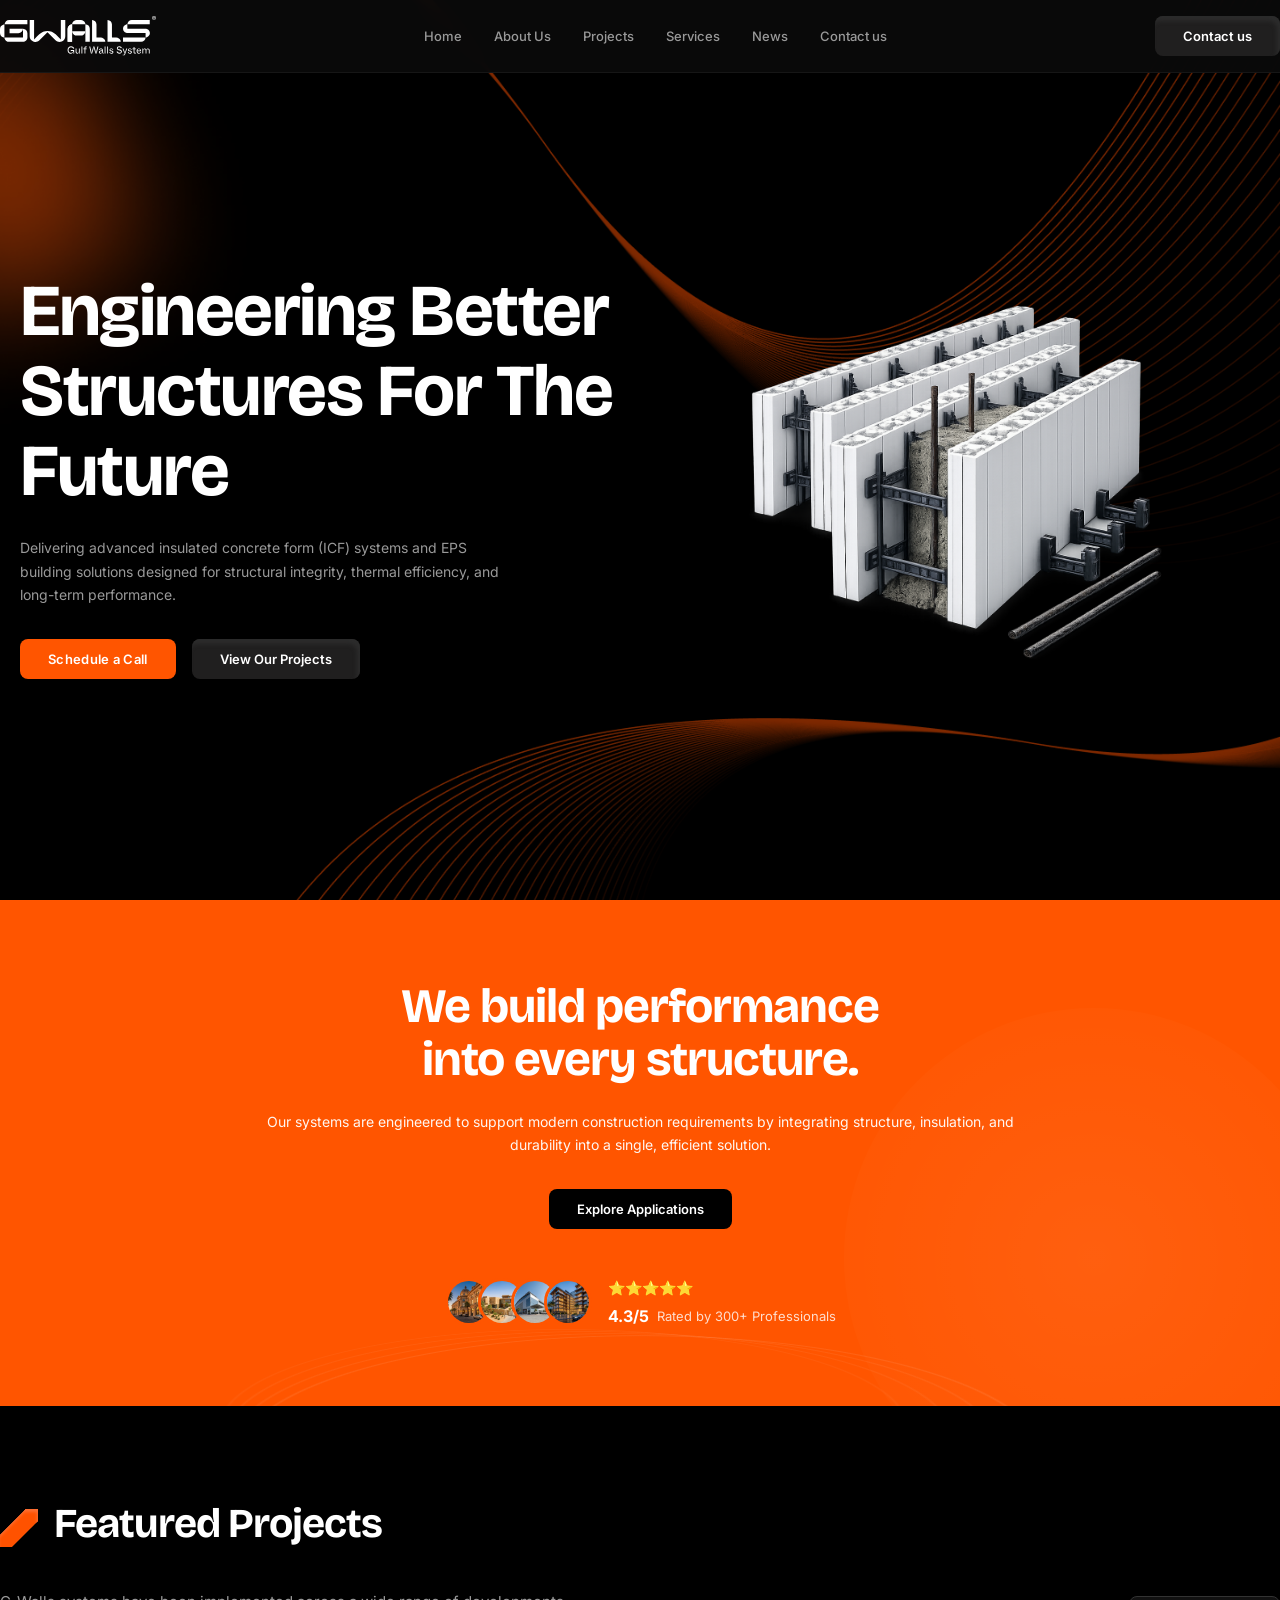
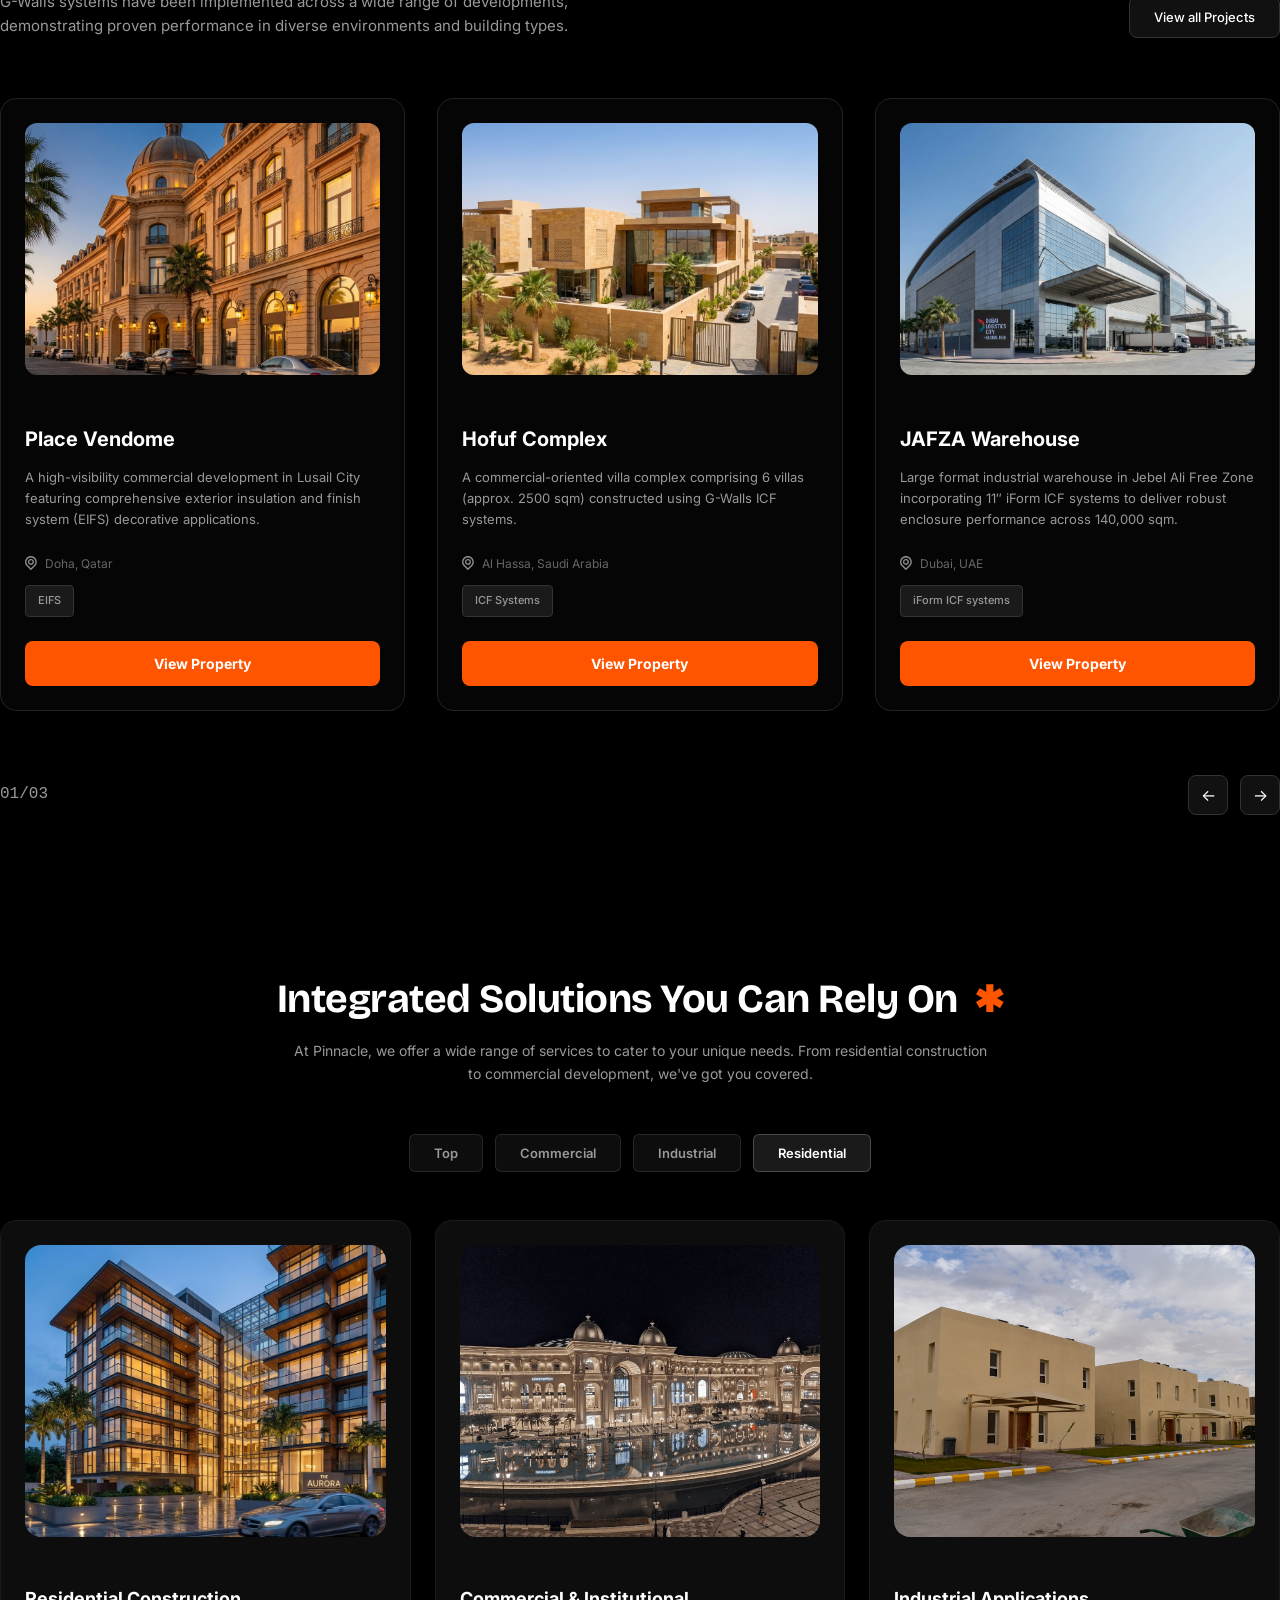
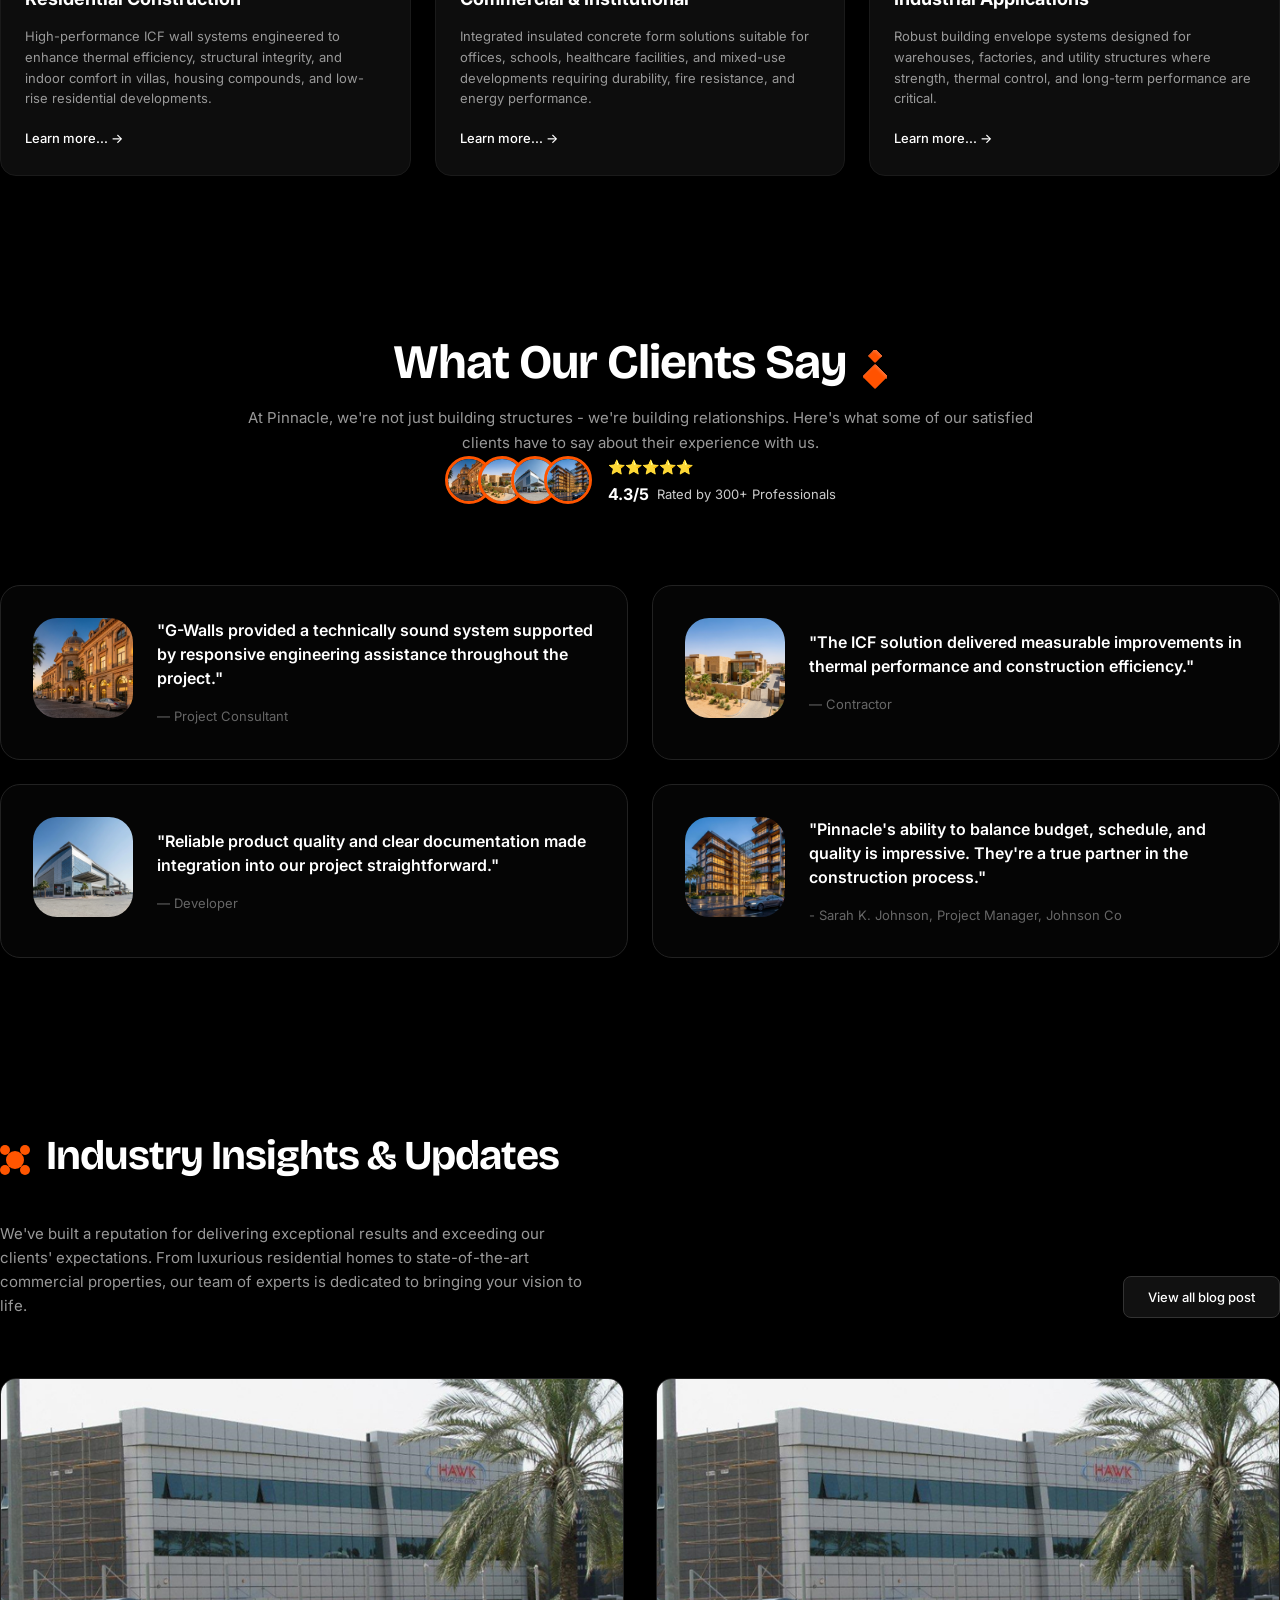
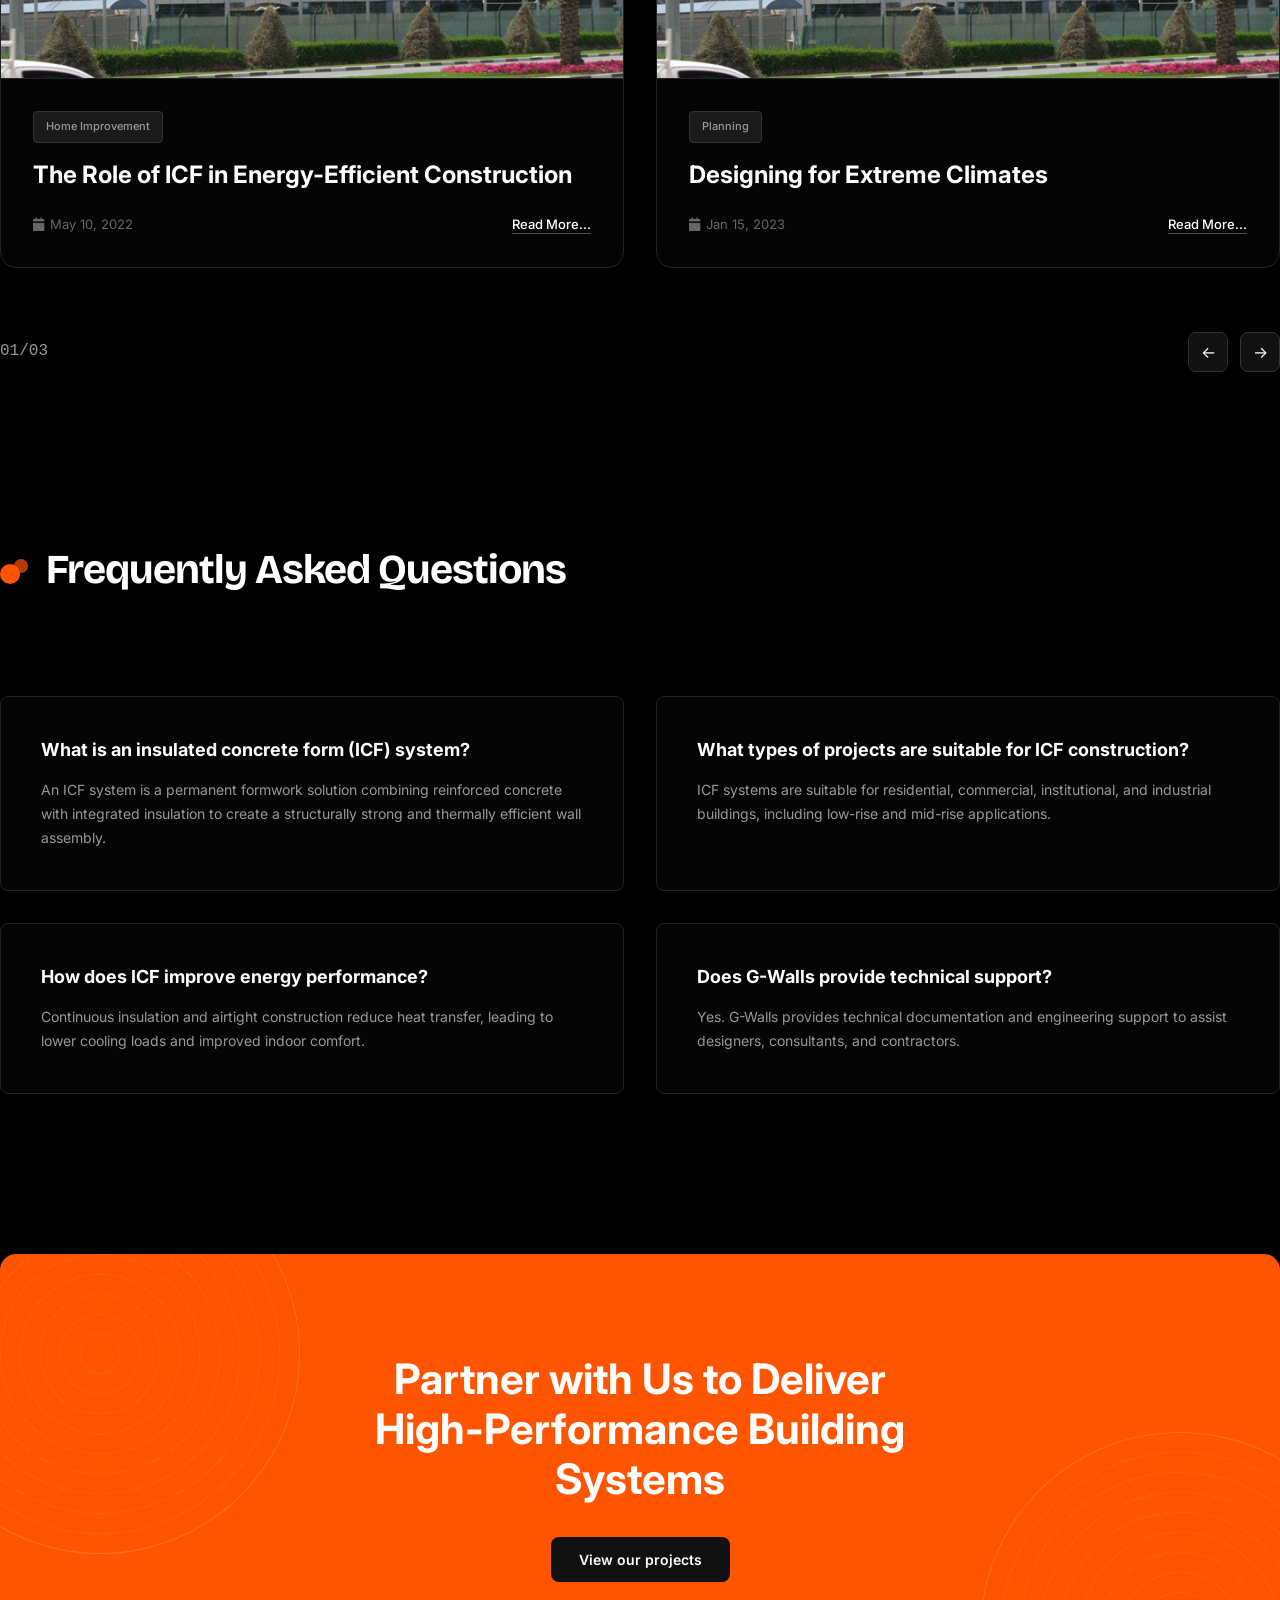
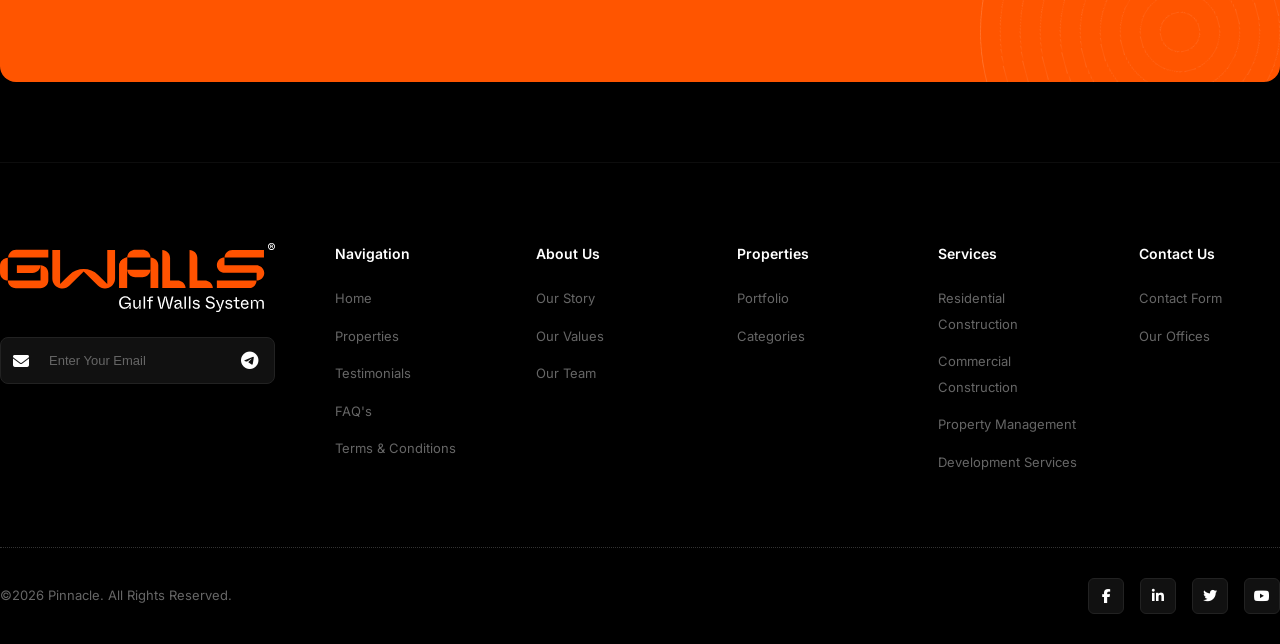
==== index.html @ d7562e42 "about page update" ====
<!doctype html>
<html lang="en">
  <head>
    <meta charset="UTF-8" />
    <meta name="viewport" content="width=device-width, initial-scale=1.0" />
    <link rel="icon" type="image/svg+xml" href="./images/svgs/logo.svg" />
    <title>G-Walls - Engineering Better Structures for the Future</title>
    <meta
      name="description"
      content="Delivering advanced insulated concrete form (ICF) systems and EPS building solutions designed for structural integrity, thermal efficiency, and long-term performance."
    />
    <link rel="stylesheet" href="style.css" />
    <link rel="preconnect" href="https://fonts.googleapis.com" />
    <link rel="preconnect" href="https://fonts.gstatic.com" crossorigin />
    <link
      rel="stylesheet"
      href="https://cdnjs.cloudflare.com/ajax/libs/font-awesome/6.5.1/css/all.min.css"
    />

    <link
      href="https://fonts.googleapis.com/css2?family=Inter:wght@300;400;500;600;700;800;900&display=swap"
      rel="stylesheet"
    />
  </head>
  <body>
    <!-- Navigation -->
    <nav class="navbar">
      <div class="container">
        <div class="nav-content">
          <div class="logo">
            <img src="./images/svgs/logo.svg" alt="G-Walls" />
          </div>
          <ul class="nav-links">
            <li><a href="index.html" class="active">Home</a></li>
            <li><a href="about.html">About Us</a></li>
            <li><a href="#projects">Projects</a></li>
            <li><a href="#services">Services</a></li>
            <li><a href="#news">News</a></li>
            <li><a href="#contact">Contact us</a></li>
          </ul>
          <button class="btn-secondary">Contact us</button>
          <button class="mobile-menu-toggle">
            <span></span>
            <span></span>
            <span></span>
          </button>
        </div>
      </div>
    </nav>

    <!-- Hero Section -->
    <section class="hero" id="home">
      <div class="container">
        <div class="hero-content">
          <div class="hero-text">
            <h1 class="hero-title">
              Engineering Better Structures for the Future
            </h1>
            <p class="hero-description">
              Delivering advanced insulated concrete form (ICF) systems and EPS
              building solutions designed for structural integrity, thermal
              efficiency, and long-term performance.
            </p>
            <div class="hero-buttons">
              <button class="btn-primary">Schedule a Call</button>
              <button class="btn-secondary">View Our Projects</button>
            </div>
          </div>
          <div class="hero-image">
            <img src="./images/hero image.png" alt="ICF System" />
          </div>
        </div>
      </div>
    </section>

    <!-- Performance Section -->
    <section class="performance-section" id="about">
      <div class="container">
        <div class="performance-content">
          <h2 class="section-title-large">
            We build performance<br />
            into every structure.
          </h2>
          <p class="section-description">
            Our systems are engineered to support modern construction
            requirements by integrating structure, insulation, and durability
            into a single, efficient solution.
          </p>
          <button class="btn-dark">Explore Applications</button>
          <div class="rating-container">
            <div class="avatar-group">
              <img src="./images/avatar1.jpg" alt="User" />
              <img src="./images/avatar2.jpg" alt="User" />
              <img src="./images/avatar3.jpg" alt="User" />
              <img src="./images/avatar4.jpg" alt="User" />
            </div>
            <div class="rating-info">
              <div class="stars">
                <span>⭐⭐⭐⭐⭐</span>
              </div>
              <div class="rating-text-group">
                <span class="rating-score">4.3/5</span>
                <span class="rating-desc">Rated by 300+ Professionals</span>
              </div>
            </div>
          </div>
        </div>
      </div>
    </section>

    <!-- Featured Projects -->
    <section class="featured-projects" id="projects">
      <div class="container">
        <div class="projects-header">
          <div class="header-left">
            <div class="title-wrapper">
              <img src="./images/svgs/feature.svg" alt="feature" />
              <h2 class="section-title-large">Featured Projects</h2>
            </div>
            <p class="section-subtitle-text">
              G-Walls systems have been implemented across a wide range of
              developments, demonstrating proven performance in diverse
              environments and building types.
            </p>
          </div>
          <button class="btn-dark-outline">View all Projects</button>
        </div>

        <div class="projects-grid">
          <div class="project-card">
            <div class="project-image">
              <img src="./images/project1.jpg" alt="Place Vendome" />
            </div>
            <div class="project-info">
              <h3>Place Vendome</h3>
              <p>
                A high-visibility commercial development in Lusail City
                featuring comprehensive exterior insulation and finish system
                (EIFS) decorative applications.
              </p>
              <div class="project-meta">
                <div class="meta-row">
                  <img src="./images/svgs/pin.svg" alt="pin" />
                  <span class="location">Doha, Qatar</span>
                </div>
                <span class="tag-dark">EIFS</span>
              </div>
              <button class="btn-card-action">View Property</button>
            </div>
          </div>

          <div class="project-card">
            <div class="project-image">
              <img src="./images/project2.jpg" alt="Hofuf Complex" />
            </div>
            <div class="project-info">
              <h3>Hofuf Complex</h3>
              <p>
                A commercial-oriented villa complex comprising 6 villas (approx.
                2500 sqm) constructed using G-Walls ICF systems.
              </p>
              <div class="project-meta">
                <div class="meta-row">
                  <img src="./images/svgs/pin.svg" alt="pin" />
                  <span class="location">Al Hassa, Saudi Arabia</span>
                </div>
                <span class="tag-dark">ICF Systems</span>
              </div>
              <button class="btn-card-action">View Property</button>
            </div>
          </div>

          <div class="project-card">
            <div class="project-image">
              <img src="./images/project3.jpg" alt="JAFZA Warehouse" />
            </div>
            <div class="project-info">
              <h3>JAFZA Warehouse</h3>
              <p>
                Large format industrial warehouse in Jebel Ali Free Zone
                incorporating 11″ iForm ICF systems to deliver robust enclosure
                performance across 140,000 sqm.
              </p>
              <div class="project-meta">
                <div class="meta-row">
                  <img src="./images/svgs/pin.svg" alt="pin" />
                  <span class="location">Dubai, UAE</span>
                </div>
                <span class="tag-dark">iForm ICF systems</span>
              </div>
              <button class="btn-card-action">View Property</button>
            </div>
          </div>
        </div>

        <div class="projects-pagination">
          <span class="page-counter">01/03</span>
          <div class="pagination-arrows">
            <button class="arrow-btn" aria-label="Previous">←</button>
            <button class="arrow-btn" aria-label="Next">→</button>
          </div>
        </div>
      </div>
    </section>

    <!-- Services Section -->
    <section class="services-section" id="services">
      <div class="container">
        <div class="section-header-center">
          <h2 class="section-title-main">
            Integrated Solutions You Can Rely On
            <span class="orange-icon">✱</span>
          </h2>
          <p class="section-subtitle">
            At Pinnacle, we offer a wide range of services to cater to your
            unique needs. From residential construction to commercial
            development, we've got you covered.
          </p>
        </div>

        <div class="services-tabs">
          <button class="tab-btn" data-tab="top">Top</button>
          <button class="tab-btn" data-tab="commercial">Commercial</button>
          <button class="tab-btn" data-tab="industrial">Industrial</button>
          <button class="tab-btn active" data-tab="residential">
            Residential
          </button>
        </div>

        <div class="services-content">
          <div class="service-grid">
            <div class="service-card active" data-service="residential">
              <div class="service-image">
                <img
                  src="./images/residential.jpg"
                  alt="Residential Construction"
                />
              </div>
              <div class="service-info">
                <h3>Residential Construction</h3>
                <p>
                  High-performance ICF wall systems engineered to enhance
                  thermal efficiency, structural integrity, and indoor comfort
                  in villas, housing compounds, and low-rise residential
                  developments.
                </p>
                <a href="#" class="learn-more">Learn more... →</a>
              </div>
            </div>

            <div class="service-card" data-service="commercial">
              <div class="service-image">
                <img
                  src="./images/commercial.jpg"
                  alt="Commercial & Institutional"
                />
              </div>
              <div class="service-info">
                <h3>Commercial & Institutional</h3>
                <p>
                  Integrated insulated concrete form solutions suitable for
                  offices, schools, healthcare facilities, and mixed-use
                  developments requiring durability, fire resistance, and energy
                  performance.
                </p>
                <a href="#" class="learn-more">Learn more... →</a>
              </div>
            </div>

            <div class="service-card" data-service="industrial">
              <div class="service-image">
                <img
                  src="./images/industrial.jpg"
                  alt="Industrial Applications"
                />
              </div>
              <div class="service-info">
                <h3>Industrial Applications</h3>
                <p>
                  Robust building envelope systems designed for warehouses,
                  factories, and utility structures where strength, thermal
                  control, and long-term performance are critical.
                </p>
                <a href="#" class="learn-more">Learn more... →</a>
              </div>
            </div>
          </div>
        </div>
      </div>
    </section>

    <!-- Testimonials Section -->
    <section class="testimonials-section">
      <div class="container">
        <div class="testimonials-header-center">
          <div class="title-with-icon">
            <h2 class="auth-title">What Our Clients Say</h2>
            <span class="orange-diamond">
              <img src="./images/svgs/our-client.svg" alt="" />
            </span>
          </div>
          <p class="section-subtitle-center">
            At Pinnacle, we're not just building structures - we're building
            relationships. Here's what some of our satisfied clients have to say
            about their experience with us.
          </p>

          <div class="rating-container-center">
            <div class="avatar-group">
              <img src="./images/avatar1.jpg" alt="User" />
              <img src="./images/avatar2.jpg" alt="User" />
              <img src="./images/avatar3.jpg" alt="User" />
              <img src="./images/avatar4.jpg" alt="User" />
            </div>
            <div class="rating-info">
              <div class="stars">
                <span>⭐⭐⭐⭐⭐</span>
              </div>
              <div class="rating-text-group">
                <span class="rating-score">4.3/5</span>
                <span class="rating-desc">Rated by 300+ Professionals</span>
              </div>
            </div>
          </div>
        </div>

        <div class="testimonials-grid">
          <div class="testimonial-card">
            <div class="testimonial-image-col">
              <img src="./images/avatar1.jpg" alt="John Smith" />
            </div>
            <div class="testimonial-content-col">
              <p class="testimonial-quote">
                "G-Walls provided a technically sound system supported by
                responsive engineering assistance throughout the project."
              </p>
              <div class="testimonial-author-meta">— Project Consultant</div>
            </div>
          </div>

          <div class="testimonial-card">
            <div class="testimonial-image-col">
              <img src="./images/avatar2.jpg" alt="Michael Chen" />
            </div>
            <div class="testimonial-content-col">
              <p class="testimonial-quote">
                "The ICF solution delivered measurable improvements in thermal
                performance and construction efficiency."
              </p>
              <div class="testimonial-author-meta">— Contractor</div>
            </div>
          </div>

          <div class="testimonial-card">
            <div class="testimonial-image-col">
              <img src="./images/avatar3.jpg" alt="Ahmed Al-Rashid" />
            </div>
            <div class="testimonial-content-col">
              <p class="testimonial-quote">
                "Reliable product quality and clear documentation made
                integration into our project straightforward."
              </p>
              <div class="testimonial-author-meta">— Developer</div>
            </div>
          </div>

          <div class="testimonial-card">
            <div class="testimonial-image-col">
              <img src="./images/avatar4.jpg" alt="Sarah K. Johnson" />
            </div>
            <div class="testimonial-content-col">
              <p class="testimonial-quote">
                "Pinnacle's ability to balance budget, schedule, and quality is
                impressive. They're a true partner in the construction process."
              </p>
              <div class="testimonial-author-meta">
                - Sarah K. Johnson, Project Manager, Johnson Co
              </div>
            </div>
          </div>
        </div>
      </div>
    </section>

    <!-- Blog Section -->
    <section class="blog-section" id="news">
      <div class="container">
        <div class="projects-header">
          <div class="header-left">
            <div class="title-wrapper">
              <span class="orange-flower"></span>
              <h2 class="section-title-large">Industry Insights & Updates</h2>
            </div>
            <p class="section-subtitle-text">
              We've built a reputation for delivering exceptional results and
              exceeding our clients' expectations. From luxurious residential
              homes to state-of-the-art commercial properties, our team of
              experts is dedicated to bringing your vision to life.
            </p>
          </div>
          <button class="btn-dark-outline">View all blog post</button>
        </div>

        <div class="blog-grid">
          <div class="blog-card">
            <div class="blog-image">
              <img src="./images/blog1.jpg" alt="Blog Post" />
            </div>
            <div class="blog-content">
              <span class="tag-dark">Home Improvement</span>
              <h3 class="blog-title">
                The Role of ICF in Energy-Efficient Construction
              </h3>

              <div class="blog-footer">
                <span class="blog-date"
                  ><i class="fa-solid fa-calendar"></i> May 10, 2022</span
                >
                <a href="#" class="blog-link-underlined">Read More...</a>
              </div>
            </div>
          </div>

          <div class="blog-card">
            <div class="blog-image">
              <img src="./images/blog2.jpg" alt="Blog Post" />
            </div>
            <div class="blog-content">
              <span class="tag-dark">Planning</span>
              <h3 class="blog-title">Designing for Extreme Climates</h3>

              <div class="blog-footer">
                <span class="blog-date"
                  ><i class="fa-solid fa-calendar"></i> Jan 15, 2023</span
                >
                <a href="#" class="blog-link-underlined">Read More...</a>
              </div>
            </div>
          </div>
        </div>

        <div class="projects-pagination">
          <span class="page-counter">01/03</span>
          <div class="pagination-arrows">
            <button class="arrow-btn" aria-label="Previous">←</button>
            <button class="arrow-btn" aria-label="Next">→</button>
          </div>
        </div>
      </div>
    </section>

    <!-- FAQ Section -->
    <section class="faq-section">
      <div class="container">
        <div class="container">
          <div class="projects-header">
            <div class="header-left">
              <div class="title-wrapper">
                <span class="orange-abstract"></span>
                <h2 class="section-title-large">Frequently Asked Questions</h2>
              </div>
            </div>
          </div>

          <div class="faq-grid">
            <div class="faq-card">
              <h3 class="faq-card-title">
                What is an insulated concrete form (ICF) system?
              </h3>
              <p class="faq-card-text">
                An ICF system is a permanent formwork solution combining
                reinforced concrete with integrated insulation to create a
                structurally strong and thermally efficient wall assembly.
              </p>
            </div>

            <div class="faq-card">
              <h3 class="faq-card-title">
                What types of projects are suitable for ICF construction?
              </h3>
              <p class="faq-card-text">
                ICF systems are suitable for residential, commercial,
                institutional, and industrial buildings, including low-rise and
                mid-rise applications.
              </p>
            </div>

            <div class="faq-card">
              <h3 class="faq-card-title">
                How does ICF improve energy performance?
              </h3>
              <p class="faq-card-text">
                Continuous insulation and airtight construction reduce heat
                transfer, leading to lower cooling loads and improved indoor
                comfort.
              </p>
            </div>

            <div class="faq-card">
              <h3 class="faq-card-title">
                Does G-Walls provide technical support?
              </h3>
              <p class="faq-card-text">
                Yes. G-Walls provides technical documentation and engineering
                support to assist designers, consultants, and contractors.
              </p>
            </div>
          </div>
        </div>
      </div>
    </section>

    <!-- CTA Section -->
    <section class="cta-section">
      <div class="container">
        <div class="cta-banner">
          <div class="cta-pattern-left"></div>
          <div class="cta-pattern-right"></div>

          <div class="cta-content">
            <h2 class="cta-title">
              Partner with Us to Deliver<br />High-Performance Building Systems
            </h2>
            <button class="btn-dark-solid">View our projects</button>
          </div>
        </div>
      </div>
    </section>

    <!-- Footer -->
    <footer class="footer" id="contact">
      <div class="container">
        <div class="footer-content">
          <div class="footer-brand">
            <div class="footer-logo">
              <img src="./images/svgs/orange-logo.svg" alt="G-Walls" />
            </div>
            <div class="footer-newsletter">
              <i class="fa-solid fa-envelope" style="padding: 4px 8px"></i>
              <input type="email" placeholder="Enter Your Email" />
              <button class="newsletter-btn" aria-label="Telegram">
                <i class="fa-brands fa-telegram"></i>
              </button>
            </div>
          </div>

          <div class="footer-column">
            <h4>Navigation</h4>
            <ul>
              <li><a href="#home">Home</a></li>
              <li><a href="#projects">Properties</a></li>
              <li><a href="#testimonials">Testimonials</a></li>
              <li><a href="#faq">FAQ's</a></li>
              <li><a href="#">Terms & Conditions</a></li>
            </ul>
          </div>

          <div class="footer-column">
            <h4>About Us</h4>
            <ul>
              <li><a href="#about">Our Story</a></li>
              <li><a href="#about">Our Values</a></li>
              <li><a href="#about">Our Team</a></li>
            </ul>
          </div>

          <div class="footer-column">
            <h4>Properties</h4>
            <ul>
              <li><a href="#projects">Portfolio</a></li>
              <li><a href="#projects">Categories</a></li>
            </ul>
          </div>

          <div class="footer-column">
            <h4>Services</h4>
            <ul>
              <li><a href="#services">Residential Construction</a></li>
              <li><a href="#services">Commercial Construction</a></li>
              <li><a href="#services">Property Management</a></li>
              <li><a href="#services">Development Services</a></li>
            </ul>
          </div>

          <div class="footer-column">
            <h4>Contact Us</h4>
            <ul>
              <li><a href="#contact">Contact Form</a></li>
              <li><a href="#contact">Our Offices</a></li>
            </ul>
          </div>
        </div>

        <div class="footer-bottom">
          <p>©2026 Pinnacle. All Rights Reserved.</p>
          <div class="footer-social">
            <a href="#" aria-label="Facebook"
              ><i class="fa-brands fa-facebook-f"></i
            ></a>
            <a href="#" aria-label="LinkedIn"
              ><i class="fa-brands fa-linkedin-in"></i
            ></a>
            <a href="#" aria-label="Twitter"
              ><i class="fa-brands fa-twitter"></i
            ></a>
            <a href="#" aria-label="YouTube"
              ><i class="fa-brands fa-youtube"></i
            ></a>
          </div>
        </div>
      </div>
    </footer>

    <script src="script.js"></script>
  </body>
</html>
---- style.css ----
@import url("https://fonts.googleapis.com/css2?family=Bricolage+Grotesque:opsz,wght@12..96,200..800&display=swap");

/* ===========================
   CSS Reset & Base Styles
   =========================== */
* {
  margin: 0;
  padding: 0;
  box-sizing: border-box;
}

:root {
  /* Colors - Exact Figma Colors */
  --primary-orange: #ff5500;
  --dark-bg: #000000;
  --dark-card: #0d0d0d;
  --card-border: #1a1a1a;
  --text-white: #ffffff;
  --text-gray: #999999;
  --text-dim: #666666;

  /* Typography */
  --font-family:
    "Inter", -apple-system, BlinkMacSystemFont, "Segoe UI", sans-serif;

  /* Spacing */
  --container-max: 1400px;
  --section-padding: 80px 0;

  /* Border Radius */
  --radius-sm: 8px;
  --radius-md: 12px;
  --radius-lg: 16px;

  /* Transitions */
  --transition: all 0.3s ease;
}

body {
  font-family: var(--font-family);
  background-color: var(--dark-bg);
  color: var(--text-white);
  line-height: 1.6;
  overflow-x: hidden;
  -webkit-font-smoothing: antialiased;
}

.container {
  max-width: var(--container-max);
  margin: 0 auto;
  padding: 0;
}

img {
  max-width: 100%;
  height: auto;
  display: block;
}

a {
  text-decoration: none;
  color: inherit;
  transition: var(--transition);
}

button {
  border: none;
  cursor: pointer;
  font-family: inherit;
  transition: var(--transition);
}

/* ===========================
   Navigation
   =========================== */
.navbar {
  position: fixed;
  top: 0;
  left: 0;
  right: 0;
  z-index: 1000;
  background: rgba(0, 0, 0, 0.98);
  backdrop-filter: blur(10px);
  border-bottom: 1px solid rgba(255, 255, 255, 0.05);
  padding: 16px 0;
}

.nav-content {
  display: flex;
  align-items: center;
  justify-content: space-between;
}

.logo {
  display: flex;
  align-items: center;
  gap: 8px;
  font-size: 16px;
  font-weight: 700;
  letter-spacing: 1px;
}

.logo img {
  height: 40px;
  width: auto;
}

.logo-text {
  font-size: 14px;
  letter-spacing: 2px;
}

.nav-links {
  display: flex;
  list-style: none;
  gap: 32px;
  flex: 1;
  justify-content: center;
}

.nav-links a {
  font-size: 13px;
  font-weight: 500;
  color: var(--text-gray);
}

.nav-links a.active,
.nav-links a:hover {
  color: var(--text-white);
}

.mobile-menu-toggle {
  display: none;
  flex-direction: column;
  gap: 5px;
  background: transparent;
  border: none;
  cursor: pointer;
  padding: 8px;
  z-index: 1001;
}

.mobile-menu-toggle span {
  width: 26px;
  height: 2.5px;
  background: var(--text-white);
  transition: all 0.3s ease;
  border-radius: 2px;
}

.mobile-menu-toggle.active span:nth-child(1) {
  transform: rotate(45deg) translate(7px, 7px);
}

.mobile-menu-toggle.active span:nth-child(2) {
  opacity: 0;
}

.mobile-menu-toggle.active span:nth-child(3) {
  transform: rotate(-45deg) translate(7px, -7px);
}

/* ===========================
   Buttons - Exact Figma Style
   =========================== */
.btn-primary {
  background: var(--primary-orange);
  color: var(--text-white);
  padding: 12px 28px;
  border-radius: var(--radius-sm);
  font-weight: 600;
  font-size: 13px;
  letter-spacing: 0.3px;
}

.btn-primary:hover {
  background: #ff6a1a;
  transform: translateY(-1px);
}

.btn-secondary {
  background: #201f1f;
  color: var(--text-white);
  padding: 12px 28px;
  border-radius: var(--radius-sm);
  box-shadow: -3px 5px 4px 0px #2c2c2c inset;
  font-weight: 600;
  font-size: 13px;
}

.btn-secondary:hover {
  border-color: var(--text-white);
  background: rgba(255, 255, 255, 0.05);
}

.btn-dark {
  background: var(--dark-bg);
  color: var(--text-white);
  padding: 12px 28px;
  border-radius: var(--radius-sm);
  font-weight: 600;
  font-size: 13px;
}

.btn-dark:hover {
  background: #1a1a1a;
}

.btn-text {
  background: transparent;
  color: var(--text-white);
  font-weight: 500;
  font-size: 13px;
  padding: 0;
}

.btn-text:hover {
  color: var(--primary-orange);
}

/* ===========================
   Hero Section - Exact Match
   =========================== */
.hero {
  position: relative;
  min-height: 100vh;
  display: flex;
  align-items: center;
  padding: 80px 0;
  overflow: hidden;
  background: url("/images/hero-bg-png.png");
  background-size: cover;
  background-position: top;
}

.hero-text {
  max-width: 680px;
}

.hero-bg {
  position: absolute;
  top: 0;
  left: 0;
  right: 0;
  bottom: 0;
  background-image: url("images/hero-bg-png.png");
  /* background-size: 100%; */
  background-position: center;
  pointer-events: none;
}

.hero-content {
  display: grid;
  grid-template-columns: 1fr 1fr;
  align-items: center;
  position: relative;
  z-index: 1;
  padding-top: 50px;
  max-width: 1400px;
  margin: 0 auto;
  padding-left: 20px;
  padding-right: 20px;
}

.hero-title {
  font-size: 73px;
  font-weight: 700;
  line-height: 1.1;
  margin-bottom: 24px;
  letter-spacing: -1.5px;
  font-family: "Bricolage Grotesque", sans-serif;
  text-transform: capitalize;
}

.hero-description {
  font-size: 14px;
  color: var(--text-gray);
  line-height: 1.7;
  margin-bottom: 32px;
  max-width: 480px;
}

.hero-buttons {
  display: flex;
  gap: 16px;
}

.hero-image {
  max-width: 700px;
}

.hero-image img {
  width: 100%;
  /* filter: drop-shadow(0 20px 40px rgba(255, 85, 0, 0.2)); */
}

/* ===========================
   Performance Section - Orange
   =========================== */
.performance-section {
  background: var(--primary-orange);
  padding: 80px 0;
  position: relative;
  overflow: hidden;
}

.performance-section::before {
  content: "";
  position: absolute;
  inset: 0;
  background-image:
        /* Bottom curved lines */
    radial-gradient(
      ellipse 1000px 300px at 50% 110%,
      transparent 40%,
      rgba(255, 255, 255, 0.08) 40.3%,
      transparent 40.6%
    ),
    radial-gradient(
      ellipse 950px 280px at 48% 108%,
      transparent 40%,
      rgba(255, 255, 255, 0.06) 40.3%,
      transparent 40.6%
    ),
    radial-gradient(
      ellipse 900px 260px at 46% 106%,
      transparent 40%,
      rgba(255, 255, 255, 0.05) 40.3%,
      transparent 40.6%
    ),
    radial-gradient(
      ellipse 850px 240px at 44% 104%,
      transparent 40%,
      rgba(255, 255, 255, 0.04) 40.3%,
      transparent 40.6%
    );
  pointer-events: none;
}

.performance-section::after {
  content: "";
  position: absolute;
  bottom: -20%;
  right: -5%;
  width: 500px;
  height: 500px;
  background: radial-gradient(circle, rgba(255, 255, 255, 0.06), transparent);
  border-radius: 50%;
}

.performance-content {
  text-align: center;
  max-width: 800px;
  margin: 0 auto;
  position: relative;
  z-index: 1;
}

.section-title-large {
  font-size: 48px;
  font-weight: 700;
  line-height: 1.1;
  margin-bottom: 24px;
  letter-spacing: -1px;
  font-family: "Bricolage Grotesque", sans-serif;
}

.section-description {
  font-size: 14px;
  line-height: 1.7;
  margin-bottom: 32px;
  opacity: 0.95;
}

.rating-container {
  display: flex;
  align-items: center;
  justify-content: center;
  gap: 16px;
  margin-top: 48px;
}

.avatar-group {
  display: flex;
  align-items: center;
}

.avatar-group img {
  width: 48px;
  height: 48px;
  border-radius: 50%;
  object-fit: cover;
  margin-left: -15px;
  border: 3px solid var(--primary-orange);
}

.avatar-group img:first-child {
  margin-left: 0;
}

.rating-info {
  text-align: left;
  display: flex;
  flex-direction: column;
  justify-content: center;
  flex-shrink: 0;
  min-width: max-content;
}

.rating-info .stars {
  display: flex;
  margin-bottom: 2px;
  font-size: 14px;
}

.rating-text-group {
  display: flex;
  align-items: center;
  gap: 8px;
  margin-top: 4px;
}

.rating-score {
  font-size: 16px;
  font-weight: 700;
  color: #ffffff;
  line-height: 1;
}

.rating-desc {
  font-size: 13px;
  color: rgba(255, 255, 255, 0.8);
  font-weight: 400;
}

/* ===========================
   Section Headers
   =========================== */
.section-header {
  display: flex;
  justify-content: space-between;
  align-items: flex-start;
  margin-bottom: 48px;
  gap: 40px;
}

.section-header-center {
  text-align: center;
  margin-bottom: 48px;
}

.section-badge {
  display: inline-flex;
  align-items: center;
  gap: 8px;
  font-size: 14px;
  font-weight: 600;
  margin-bottom: 16px;
  color: var(--text-white);
}

.section-title {
  font-size: 15px;
  font-weight: 400;
  line-height: 1.7;
  color: var(--text-gray);
  max-width: 650px;
}

/* ===========================
   Featured Projects - Exact Style
   =========================== */
/* ===========================
   Featured Projects - Updated Design
   =========================== */
.featured-projects {
  padding: var(--section-padding);
  background: #000000;
}

/* Header Styles */
.projects-header {
  display: flex;
  justify-content: space-between;
  align-items: flex-end;
  margin-bottom: 60px;
}

.header-left {
  max-width: 600px;
}

.title-wrapper {
  display: flex;
  align-items: center;
  gap: 16px;
  margin-bottom: 20px;
}

.orange-slash {
  width: 15px;
  height: 35px;
  background: var(--primary-orange);
  transform: skew(-20deg);
  display: block;
  border-radius: 4px;
}

.title-wrapper h2 {
  font-size: 41px;
  font-weight: 700;
  line-height: 1.1;
  letter-spacing: -1px;
  padding-top: 15px;
}

.section-subtitle-text {
  font-size: 15px;
  color: var(--text-gray);
  line-height: 1.6;
  margin-left: 0;
}

.btn-dark-outline {
  background: transparent;
  border: 1px solid #333;
  color: var(--text-white);
  padding: 12px 24px;
  border-radius: var(--radius-sm);
  font-size: 13px;
  font-weight: 500;
  transition: var(--transition);
  background: #111;
}

.btn-dark-outline:hover {
  border-color: var(--text-gray);
  background: #1a1a1a;
}

/* Grid & Cards */
.projects-grid {
  display: grid;
  grid-template-columns: repeat(3, 1fr);
  gap: 32px;
  margin-bottom: 32px;
}

.project-card {
  background: #050505; /* Verify dark shade */
  border-radius: var(--radius-lg);
  overflow: hidden;
  border: 1px solid #222;
  transition: var(--transition);
  display: flex;
  flex-direction: column;
}

.project-card:hover {
  border-color: #333;
}

.project-image {
  height: 300px;
  width: 100%;
  padding: 24px;
}

.project-image img {
  width: 100%;
  height: 100%;
  object-fit: cover;
  border-radius: 12px;
}

.project-info {
  padding: 24px;
  flex: 1;
  display: flex;
  flex-direction: column;
}

.project-info h3 {
  font-size: 20px;
  font-weight: 700;
  margin-bottom: 12px;
}

.project-info p {
  font-size: 13px;
  color: var(--text-gray);
  line-height: 1.6;
  margin-bottom: 24px;
  flex-grow: 1;
}

.project-meta {
  margin-bottom: 24px;
}

.meta-row {
  display: flex;
  align-items: center;
  gap: 8px;
  margin-bottom: 12px;
}

.location-icon {
  font-size: 14px;
  color: var(--text-dim);
}

.location {
  font-size: 12px;
  color: var(--text-dim);
}

.tag-dark {
  background: #1a1a1a;
  color: var(--text-gray);
  padding: 6px 12px;
  border-radius: 4px;
  font-size: 11px;
  font-weight: 500;
  display: inline-block;
  border: 1px solid #333;
}

.btn-card-action {
  width: 100%;
  background: var(--primary-orange);
  color: white;
  font-weight: 700;
  padding: 14px;
  border-radius: var(--radius-sm);
  font-size: 14px;
  text-align: center;
  margin-top: auto;
}

.btn-card-action:hover {
  background: #ff6a1a;
}

/* Pagination */
.projects-pagination {
  display: flex;
  justify-content: space-between;
  align-items: center;
  padding-top: 32px;
  margin-top: 32px;
}

.page-counter {
  color: var(--text-gray);
  font-family: monospace;
  font-size: 16px;
  font-weight: 500;
}

.pagination-arrows {
  display: flex;
  gap: 12px;
}

.arrow-btn {
  width: 40px;
  height: 40px;
  display: flex;
  align-items: center;
  justify-content: center;
  background: #111;
  border: 1px solid #333;
  color: var(--text-white);
  border-radius: var(--radius-sm);
  font-size: 16px;
}

.arrow-btn:hover {
  background: #222;
  border-color: #444;
}

/* ===========================
   Services Section
   =========================== */
.services-section {
  padding: var(--section-padding);
  background: var(--dark-bg);
}

.section-title-main {
  font-size: 40px;
  font-weight: 700;
  line-height: 1.2;
  margin-bottom: 16px;
  letter-spacing: -0.5px;
  font-family: "Bricolage Grotesque", sans-serif;
}

.orange-icon {
  color: var(--primary-orange);
  font-size: 36px;
  margin-left: 8px;
}

.section-subtitle {
  font-size: 14px;
  color: var(--text-gray);
  line-height: 1.7;
  max-width: 700px;
  margin: 0 auto 48px;
}

.services-tabs {
  display: flex;
  gap: 12px;
  margin-bottom: 48px;
  justify-content: center;
}

.tab-btn {
  background: rgba(255, 255, 255, 0.05);
  color: var(--text-gray);
  padding: 10px 24px;
  font-size: 13px;
  font-weight: 600;
  border-radius: 6px;
  border: 1px solid rgba(255, 255, 255, 0.1);
  transition: var(--transition);
}

.tab-btn.active {
  background: rgba(255, 255, 255, 0.1);
  color: var(--text-white);
  border-color: rgba(255, 255, 255, 0.2);
}

.tab-btn:hover {
  background: rgba(255, 255, 255, 0.08);
  color: var(--text-white);
}

.service-grid {
  display: grid;
  grid-template-columns: repeat(3, 1fr);
  gap: 24px;
}

.service-card {
  background: var(--dark-card);
  border-radius: 16px;
  overflow: hidden;
  border: 1px solid var(--card-border);
  transition: var(--transition);
}

.service-card:hover {
  transform: translateY(-4px);
  border-color: rgba(255, 85, 0, 0.3);
}

.service-image {
  height: 340px;
  overflow: hidden;
  padding: 24px;
}

.service-image img {
  width: 100%;
  height: 100%;
  object-fit: cover;
  border-radius: 16px;
}

.service-info {
  padding: 24px;
}

.service-info h3 {
  font-size: 18px;
  font-weight: 700;
  margin-bottom: 12px;
}

.service-info p {
  font-size: 13px;
  color: var(--text-gray);
  line-height: 1.6;
  margin-bottom: 16px;
}

.learn-more {
  color: var(--text-white);
  font-weight: 500;
  font-size: 13px;
}

.learn-more:hover {
  color: var(--primary-orange);
}

/* ===========================
   Testimonials Section - Exact Style
   =========================== */
/* ===========================
   Testimonials Section - Updated Design
   =========================== */
.testimonials-section {
  padding: var(--section-padding);
  background: #000000;
}

.testimonials-header-center {
  text-align: center;
  margin-bottom: 80px;
}

.title-with-icon {
  display: inline-flex;
  align-items: center;
  justify-content: center;
  gap: 16px;
  margin-bottom: 16px;
  font-family: "Bricolage Grotesque", sans-serif;
}

.orange-flower-icon {
  display: flex;
  align-items: center;
  justify-content: center;
  width: 32px;
  height: 32px;
}

.orange-flower-icon img {
  width: 100%;
  height: 100%;
  object-fit: contain;
}

.auth-title {
  font-size: 48px;
  font-weight: 700;
  line-height: 1.1;
  letter-spacing: -1px;
}

.orange-diamond {
  width: 24px;
  height: 24px;
  display: inline-block;
}

.section-subtitle-center {
  font-size: 15px;
  color: var(--text-gray);
  line-height: 1.6;
  max-width: 600px;
  margin: 0 auto 32px;
}

.rating-container-center {
  display: flex;
  flex-direction: row;
  align-items: center;
  justify-content: center;
  gap: 16px;
}

/* Reuse existing avatar-group and rating styles but center them */
.rating-container-center .avatar-group {
  justify-content: center;
}

.rating-container-center .rating-info {
  align-items: flex-start;
  text-align: left;
}

/* Grid & Cards */
.testimonials-grid {
  display: grid;
  grid-template-columns: repeat(2, 1fr);
  gap: 24px;
}

.testimonial-card {
  background: #050505;
  border: 1px solid #222;
  border-radius: 20px;
  padding: 32px;
  display: flex;
  gap: 24px;
  transition: var(--transition);
}

.testimonial-card:hover {
  border-color: #333;
}

.testimonial-image-col {
  flex-shrink: 0;
}

.testimonial-image-col img {
  width: 100px;
  height: 100px;
  border-radius: 24px;
  object-fit: cover;
}

.testimonial-content-col {
  display: flex;
  flex-direction: column;
  justify-content: center;
}

.testimonial-quote {
  font-size: 16px;
  font-weight: 600;
  line-height: 1.5;
  color: var(--text-white);
  margin-bottom: 16px;
}

.testimonial-author-meta {
  font-size: 13px;
  color: var(--text-dim);
}

/* ===========================
   Blog Section - Updated Design
   =========================== */
.blog-section {
  padding: var(--section-padding);
  background: #000000;
}

.orange-flower {
  width: 30px;
  height: 30px;
  background: transparent;
  display: inline-block;
  position: relative;
  /* Creating a 4-petal flower shape */
}

.orange-flower::before,
.orange-flower::after {
  content: "";
  position: absolute;
  top: 0;
  left: 0;
  right: 0;
  bottom: 0;
  background: var(--primary-orange);
  border-radius: 50%;
}

.orange-flower::before {
  transform: scale(0.6);
}

.orange-flower::after {
  /* Using box-shadow to create petals */
  background: transparent;
  box-shadow:
    10px 10px 0 var(--primary-orange),
    -10px 10px 0 var(--primary-orange),
    10px -10px 0 var(--primary-orange),
    -10px -10px 0 var(--primary-orange);
  width: 10px;
  height: 10px;
  border-radius: 50%;
  top: 50%;
  left: 50%;
  margin-top: -5px;
  margin-left: -5px;
}

.blog-grid {
  display: grid;
  grid-template-columns: repeat(2, 1fr);
  gap: 32px;
  margin-bottom: 32px;
}

.blog-card {
  background: #050505;
  border-radius: var(--radius-lg);
  overflow: hidden;
  border: 1px solid #222;
  transition: var(--transition);
  display: flex;
  flex-direction: column;
}

.blog-card:hover {
  border-color: #333;
}

.blog-image {
  height: 300px;
  width: 100%;
  overflow: hidden;
  border-bottom: 1px solid #222;
}

.blog-image img {
  width: 100%;
  height: 100%;
  object-fit: cover;
  transition: transform 0.5s ease;
}

.blog-card:hover .blog-image img {
  transform: scale(1.05); /* Subtle zoom on hover */
}

.blog-content {
  padding: 32px;
  display: flex;
  flex-direction: column;
  flex: 1;
}

.blog-content .tag-dark {
  align-self: flex-start;
  margin-bottom: 16px;
}

.blog-title {
  font-size: 24px;
  font-weight: 700;
  color: var(--text-white);
  line-height: 1.3;
}

.blog-footer {
  display: flex;
  justify-content: space-between;
  align-items: center;
  margin-top: auto;
  padding-top: 24px;
}

.blog-date {
  font-size: 13px;
  color: var(--text-dim);
  display: flex;
  align-items: center;
  gap: 6px;
}

.blog-link-underlined {
  color: var(--text-white);
  font-size: 13px;
  font-weight: 500;
  text-decoration: underline;
  text-underline-offset: 4px;
  text-decoration-color: rgba(255, 255, 255, 0.3);
  transition: var(--transition);
}

.blog-link-underlined:hover {
  text-decoration-color: var(--primary-orange);
  color: var(--text-white);
}

/* ===========================
   FAQ Section - Updated Design
   =========================== */
.faq-section {
  padding: var(--section-padding);
  background: #000000;
}

.orange-abstract {
  width: 30px;
  height: 30px;
  background: transparent;
  display: inline-block;
  position: relative;
}

.orange-abstract::before,
.orange-abstract::after {
  content: "";
  position: absolute;
  border-radius: 50%;
  background: var(--primary-orange);
}

.orange-abstract::before {
  width: 20px;
  height: 20px;
  top: 5px;
  left: 0;
  z-index: 2;
}

.orange-abstract::after {
  width: 14px;
  height: 14px;
  top: 0;
  left: 14px;
  opacity: 0.7;
}

.faq-grid {
  display: grid;
  grid-template-columns: repeat(2, 1fr);
  gap: 32px;
}

.faq-card {
  background: #050505;
  border: 1px solid #222;
  border-radius: var(--radius-sm);
  padding: 40px;
  transition: var(--transition);
}

.faq-card:hover {
  border-color: #333;
}

.faq-card-title {
  font-size: 18px;
  font-weight: 700;
  color: var(--text-white);
  margin-bottom: 16px;
  line-height: 1.4;
}

.faq-card-text {
  font-size: 14px;
  color: var(--text-gray);
  line-height: 1.7;
}

/* ===========================
   CTA Section - Updated Design
   =========================== */
.cta-section {
  padding: var(--section-padding);
  background: #000000;
}

.cta-banner {
  background: var(--primary-orange);
  border-radius: var(--radius-lg);
  padding: 100px 32px;
  text-align: center;
  position: relative;
  overflow: hidden;
}

.cta-content {
  position: relative;
  z-index: 2;
  max-width: 700px;
  margin: 0 auto;
}

.cta-title {
  font-size: 42px;
  font-weight: 700;
  color: var(--text-white);
  line-height: 1.2;
  margin-bottom: 32px;
}

.btn-dark-solid {
  background: #111;
  color: var(--text-white);
  padding: 14px 28px;
  border-radius: var(--radius-sm);
  font-size: 14px;
  font-weight: 600;
  border: none;
  cursor: pointer;
  transition: var(--transition);
}

.btn-dark-solid:hover {
  background: #222;
  transform: translateY(-2px);
}

/* Abstract Wireframe Patterns */
.cta-pattern-left,
.cta-pattern-right {
  position: absolute;
  width: 400px;
  height: 400px;
  border: 1px solid rgba(255, 255, 255, 0.2);
  border-radius: 50%;
  /* Creating the concentric circles effect */
  background: repeating-radial-gradient(
    circle at center,
    transparent 0,
    transparent 19px,
    rgba(255, 255, 255, 0.2) 20px
  );
  opacity: 0.6;
}

.cta-pattern-left {
  top: -100px;
  left: -100px;
  transform: rotate(45deg);
}

.cta-pattern-right {
  bottom: -150px;
  right: -100px;
  transform: rotate(-15deg);
}

/* ===========================
   Footer - Exact Figma Style
   =========================== */
.footer {
  background: #000000;
  padding: 80px 0 30px;
  border-top: 1px solid rgba(255, 255, 255, 0.05);
}

.footer-content {
  display: grid;
  grid-template-columns: 1.2fr repeat(5, 1fr);
  gap: 60px;
  margin-bottom: 60px;
}

.footer-brand {
  display: flex;
  flex-direction: column;
  gap: 24px;
}

.footer-logo {
  display: flex;
  flex-direction: column;
  gap: 4px;
}

.footer-logo .logo-text {
  font-size: 18px;
  font-weight: 700;
  color: var(--primary-orange);
  letter-spacing: 1px;
}

.footer-logo .logo-subtitle {
  font-size: 11px;
  color: var(--text-dim);
  letter-spacing: 0.5px;
}

.footer-newsletter {
  display: flex;
  align-items: center;
  background: #111;
  border: 1px solid #222;
  border-radius: var(--radius-sm);
  padding: 4px;
  max-width: 280px;
}

.footer-newsletter input {
  flex: 1;
  background: transparent;
  border: none;
  padding: 10px 12px;
  color: var(--text-white);
  font-size: 13px;
}

.footer-newsletter input::placeholder {
  color: var(--text-dim);
}

.footer-newsletter input:focus {
  outline: none;
}

.newsletter-btn {
  background: transparent;
  border: none;
  color: var(--text-white);
  font-size: 18px;
  padding: 8px 12px;
  cursor: pointer;
  transition: var(--transition);
}

.newsletter-btn:hover {
  color: var(--primary-orange);
}

.footer-column h4 {
  font-size: 14px;
  font-weight: 600;
  color: var(--text-white);
  margin-bottom: 20px;
}

.footer-column ul {
  list-style: none;
}

.footer-column ul li {
  margin-bottom: 12px;
}

.footer-column ul li a {
  color: var(--text-dim);
  font-size: 13px;
  transition: var(--transition);
}

.footer-column ul li a:hover {
  color: var(--text-white);
}

.footer-bottom {
  display: flex;
  justify-content: space-between;
  align-items: center;
  padding-top: 30px;
  border-top: 1px dotted rgba(255, 255, 255, 0.2);
}

.footer-bottom p {
  color: var(--text-dim);
  font-size: 13px;
}

.footer-social {
  display: flex;
  gap: 16px;
}

.footer-social a {
  width: 36px;
  height: 36px;
  display: flex;
  align-items: center;
  justify-content: center;
  background: #111;
  border: 1px solid #222;
  border-radius: 6px;
  font-size: 14px;
  color: var(--text-white);
  transition: var(--transition);
}

.footer-social a:hover {
  background: var(--primary-orange);
  border-color: var(--primary-orange);
}

/* ===========================
   Carousel Indicators
   =========================== */
.carousel-indicators {
  display: flex;
  justify-content: center;
  gap: 8px;
  margin-top: 32px;
}

.indicator {
  width: 32px;
  height: 3px;
  background: rgba(255, 255, 255, 0.2);
  border-radius: 2px;
  cursor: pointer;
  transition: var(--transition);
}

.indicator.active {
  background: var(--primary-orange);
  width: 48px;
}

/* ===========================
   Premium Responsive Design
   =========================== */

/* Large Tablets & Small Desktops (1200px and below) */
@media (max-width: 1200px) {
  .container {
    padding: 0 32px;
  }

  .hero-title {
    font-size: 48px;
  }

  .section-title-large {
    font-size: 38px;
  }

  .title-wrapper h2 {
    font-size: 36px;
  }

  .projects-grid {
    grid-template-columns: repeat(2, 1fr);
    gap: 24px;
  }

  .service-grid {
    grid-template-columns: repeat(2, 1fr);
  }
}

/* Tablets (968px and below) */
@media (max-width: 968px) {
  .container {
    padding: 0 24px;
  }

  /* Navigation - Mobile Menu Drawer */
  .nav-links {
    position: fixed;
    top: 0;
    right: -100%;
    width: 280px;
    height: 100vh;
    background: rgba(10, 10, 10, 0.98);
    backdrop-filter: blur(20px);
    flex-direction: column;
    justify-content: flex-start;
    align-items: flex-start;
    padding: 100px 32px 32px;
    gap: 8px;
    transition: right 0.4s cubic-bezier(0.4, 0, 0.2, 1);
    box-shadow: -4px 0 20px rgba(0, 0, 0, 0.5);
    z-index: 1000;
    overflow-y: auto;
  }

  .nav-links.active {
    right: 0;
  }

  .nav-links li {
    width: 100%;
    margin: 0;
  }

  .nav-links a {
    display: block;
    width: 100%;
    padding: 14px 20px;
    font-size: 15px;
    border-radius: 8px;
    transition: all 0.3s ease;
  }

  .nav-links a:hover,
  .nav-links a.active {
    background: #161514;
    border-radius: 8px;
    color: var(--primary-orange);
    transform: translateX(4px);
  }

  .mobile-menu-toggle {
    display: flex;
  }

  .nav-content .btn-primary,
  .nav-content .btn-secondary {
    display: none;
  }

  /* Overlay for mobile menu */
  .nav-links.active::before {
    content: "";
    position: fixed;
    top: 0;
    left: 0;
    right: 280px;
    bottom: 0;
    background: rgba(0, 0, 0, 0.7);
    z-index: -1;
  }

  /* Hero Section */
  .hero-content {
    grid-template-columns: 1fr;
    gap: 20px;
    text-align: left;
  }

  .hero-text {
    padding: 60px 0;
    max-width: 100%;
  }

  .hero-title {
    font-size: 42px;
  }

  .hero-buttons {
    flex-direction: row;
    gap: 12px;
  }

  .hero-buttons .btn-primary,
  .hero-buttons .btn-secondary {
    flex: 1;
    text-align: center;
  }

  /* Performance Section */
  .performance-content {
    flex-direction: column;
    text-align: center;
    gap: 24px;
  }

  .rating-container {
    justify-content: center;
  }

  /* Section Headers */
  .projects-header {
    flex-direction: column;
    align-items: flex-start;
    gap: 24px;
  }

  .section-title-large {
    font-size: 32px;
  }

  .title-wrapper h2 {
    font-size: 32px;
  }

  /* Grids */
  .projects-grid,
  .service-grid,
  .blog-grid {
    grid-template-columns: repeat(2, 1fr);
    gap: 24px;
  }

  .faq-grid {
    grid-template-columns: 1fr;
    gap: 20px;
  }

  .testimonials-grid {
    grid-template-columns: 1fr;
  }

  .testimonial-card {
    flex-direction: column;
    text-align: center;
  }

  .testimonial-image-col {
    margin-bottom: 20px;
  }

  /* CTA Section */
  .cta-banner {
    padding: 60px 24px;
  }

  .cta-title {
    font-size: 32px;
  }

  /* Footer */
  .footer-content {
    grid-template-columns: 1.2fr repeat(5, 1fr);
    gap: 24px;
  }

  .footer-brand {
    grid-column: auto;
  }

  .footer-newsletter {
    max-width: 100%;
  }
}

/* Mobile Landscape & Large Phones (768px and below) */
@media (max-width: 768px) {
  .container {
    padding: 0 20px;
  }

  .nav-links {
    width: 260px;
    padding: 90px 24px 24px;
  }

  .hero {
    min-height: auto;
    padding: 100px 0 60px;
  }

  .hero-title {
    font-size: 36px;
    line-height: 1.2;
  }

  .hero-subtitle {
    font-size: 14px;
    line-height: 1.6;
  }

  .hero-buttons {
    flex-direction: row;
    gap: 10px;
  }

  .section-title-large {
    font-size: 28px;
  }

  .title-wrapper h2 {
    font-size: 28px;
  }

  .stat-card {
    padding: 24px 20px;
  }

  .stat-number {
    font-size: 32px;
  }

  .cta-title {
    font-size: 28px;
  }

  .footer-bottom {
    flex-direction: column;
    gap: 20px;
    text-align: center;
  }

  .footer-content {
    grid-template-columns: repeat(2, 1fr);
    gap: 24px;
  }

  .projects-grid,
  .service-grid,
  .blog-grid {
    grid-template-columns: 1fr;
  }

  .footer-brand {
    grid-column: 1 / -1;
  }
}

/* Mobile Portrait (640px and below) - Exact Design Match */
@media (max-width: 640px) {
  .container {
    padding: 0 20px;
  }

  .nav-links {
    width: 100%;
    right: -100%;
    padding: 80px 20px 20px;
  }

  .nav-links.active::before {
    right: 0;
  }

  /* ===== HERO SECTION - Screenshot 1 ===== */
  .hero {
    min-height: auto;
    padding: 100px 0 60px;
  }

  .hero-content {
    grid-template-columns: 1fr;
    gap: 24px;
    text-align: left;
  }

  .hero-text {
    max-width: 100%;
  }

  .hero-image {
    width: 100%;
    margin-bottom: 20px;
  }

  .hero-title {
    font-size: 36px;
    line-height: 1.15;
    font-weight: 700;
    margin-bottom: 16px;
  }

  .hero-description {
    font-size: 14px;
    line-height: 1.6;
    color: var(--text-gray);
    margin-bottom: 28px;
  }

  .hero-buttons {
    display: flex;
    gap: 12px;
    width: 100%;
  }

  .hero-buttons .btn-primary {
    flex: 1;
    padding: 14px 20px;
    font-size: 13px;
    font-weight: 600;
    white-space: nowrap;
  }

  .hero-buttons .btn-secondary {
    flex: 1;
    padding: 14px 20px;
    font-size: 13px;
    font-weight: 600;
    white-space: nowrap;
  }

  /* ===== PERFORMANCE SECTION - Screenshot 2 ===== */
  .performance-section {
    padding: 60px 0;
    background: var(--primary-orange);
  }

  .performance-content {
    text-align: center;
  }

  .section-title-large {
    font-size: 28px;
    line-height: 1.2;
    font-weight: 700;
    color: var(--text-white);
    margin-bottom: 20px;
  }

  .section-description {
    font-size: 14px;
    line-height: 1.6;
    color: var(--text-white);
    margin-bottom: 28px;
    opacity: 0.95;
  }

  .btn-dark {
    background: #111;
    color: var(--text-white);
    padding: 14px 32px;
    font-size: 14px;
    font-weight: 600;
    border-radius: var(--radius-sm);
    margin-bottom: 32px;
    display: inline-block;
  }

  .rating-container {
    flex-direction: column;
    align-items: center;
    gap: 16px;
    justify-content: center;
  }

  .avatar-group {
    display: flex;
    justify-content: center;
  }

  .avatar-group img {
    width: 48px;
    height: 48px;
    border-radius: 50%;
    border: 2px solid var(--primary-orange);
    margin-left: -12px;
  }

  .avatar-group img:first-child {
    margin-left: 0;
  }

  .rating-info {
    display: flex;
    flex-direction: column;
    align-items: center;
    gap: 8px;
  }

  .rating-text-group {
    display: flex;
    flex-direction: column;
    align-items: center;
    gap: 4px;
  }

  .rating-score {
    font-size: 16px;
    font-weight: 700;
    color: var(--text-white);
  }

  .rating-desc {
    font-size: 13px;
    color: var(--text-white);
    opacity: 0.9;
  }

  /* ===== FEATURED PROJECTS - Screenshot 3 ===== */
  .projects-header {
    flex-direction: column;
    gap: 24px;
    margin-bottom: 32px;
  }

  .title-wrapper {
    display: flex;
    align-items: center;
    gap: 12px;
  }

  .title-wrapper h2 {
    font-size: 28px;
    line-height: 1.2;
    font-weight: 700;
  }

  .orange-slash {
    width: 24px;
    height: 24px;
    background: var(--primary-orange);
    transform: rotate(45deg);
    border-radius: 4px;
  }

  .section-subtitle-text {
    font-size: 14px;
    line-height: 1.6;
    color: var(--text-gray);
  }

  .btn-dark-outline {
    width: 100%;
    padding: 14px 24px;
    font-size: 14px;
    font-weight: 600;
  }

  .projects-grid {
    grid-template-columns: 1fr;
    gap: 24px;
  }

  .project-card {
    background: #0d0d0d;
    border-radius: 16px;
    overflow: hidden;
    border: 1px solid #1a1a1a;
  }

  .project-image {
    width: 100%;
    height: 280px;
    overflow: hidden;
  }

  .project-image img {
    width: 100%;
    height: 100%;
    object-fit: cover;
  }

  .project-info {
    padding: 24px;
  }

  .project-info h3 {
    font-size: 20px;
    font-weight: 700;
    color: var(--text-white);
    margin-bottom: 12px;
  }

  .project-info p {
    font-size: 14px;
    line-height: 1.6;
    color: var(--text-gray);
    margin-bottom: 20px;
  }

  .project-meta {
    display: flex;
    flex-direction: column;
    gap: 12px;
    margin-bottom: 20px;
  }

  .meta-row {
    display: flex;
    align-items: center;
    gap: 8px;
  }

  .location {
    font-size: 13px;
    color: var(--text-gray);
  }

  .tag-dark {
    display: inline-block;
    padding: 6px 12px;
    background: #111;
    border: 1px solid #222;
    border-radius: 6px;
    font-size: 12px;
    color: var(--text-white);
    font-weight: 500;
  }

  .btn-card-action {
    width: 100%;
    background: var(--primary-orange);
    color: var(--text-white);
    padding: 14px;
    border-radius: var(--radius-sm);
    font-size: 14px;
    font-weight: 600;
    text-align: center;
  }

  .projects-pagination {
    flex-direction: column;
    gap: 16px;
    margin-top: 32px;
  }

  /* ===== SERVICES SECTION - Screenshot 4 ===== */
  .section-header-center {
    text-align: left;
    margin-bottom: 32px;
  }

  .section-title-main {
    font-size: 28px;
    line-height: 1.2;
    font-weight: 700;
    margin-bottom: 16px;
  }

  .section-subtitle {
    font-size: 14px;
    line-height: 1.6;
    color: var(--text-gray);
  }

  .services-tabs {
    display: flex;
    gap: 8px;
    overflow-x: auto;
    margin-bottom: 32px;
    padding-bottom: 8px;
    -webkit-overflow-scrolling: touch;
  }

  .services-tabs::-webkit-scrollbar {
    height: 4px;
  }

  .tab-btn {
    padding: 10px 20px;
    background: #111;
    border: 1px solid #222;
    border-radius: var(--radius-sm);
    color: var(--text-gray);
    font-size: 13px;
    font-weight: 500;
    white-space: nowrap;
    transition: var(--transition);
  }

  .tab-btn.active {
    background: var(--primary-orange);
    color: var(--text-white);
    border-color: var(--primary-orange);
  }

  .service-grid {
    grid-template-columns: 1fr;
    gap: 24px;
  }

  .service-card {
    background: #0d0d0d;
    border-radius: 16px;
    overflow: hidden;
    border: 1px solid #1a1a1a;
    padding: 0;
  }

  .service-image {
    width: 100%;
    height: 280px;
    overflow: hidden;
  }

  .service-image img {
    width: 100%;
    height: 100%;
    object-fit: cover;
  }

  .service-info {
    padding: 24px;
  }

  .service-info h3 {
    font-size: 20px;
    font-weight: 700;
    color: var(--text-white);
    margin-bottom: 12px;
  }

  .service-info p {
    font-size: 14px;
    line-height: 1.6;
    color: var(--text-gray);
    margin-bottom: 16px;
  }

  .learn-more {
    font-size: 13px;
    color: var(--text-white);
    text-decoration: underline;
    font-weight: 500;
  }

  /* ===== TESTIMONIALS SECTION - Screenshot 5 ===== */
  .testimonials-header-center {
    text-align: left;
    padding: 0;
    margin-bottom: 32px;
  }

  .title-with-icon {
    display: flex;
    align-items: center;
    gap: 12px;
    margin-bottom: 16px;
  }

  .auth-title {
    font-size: 28px;
    line-height: 1.2;
    font-weight: 700;
  }

  .orange-diamond {
    width: 20px;
    height: 20px;
  }

  .section-subtitle-center {
    font-size: 14px;
    line-height: 1.6;
    color: var(--text-gray);
    margin-bottom: 24px;
  }

  .rating-container-center {
    flex-direction: column;
    align-items: center;
    gap: 16px;
    margin-bottom: 32px;
  }

  .testimonials-grid {
    grid-template-columns: 1fr;
    gap: 24px;
  }

  .testimonial-card {
    background: #0d0d0d;
    border: 1px solid #1a1a1a;
    border-radius: 16px;
    padding: 24px;
    display: flex;
    flex-direction: column;
    align-items: center;
    text-align: center;
  }

  .testimonial-image-col {
    margin-bottom: 20px;
  }

  .testimonial-image-col img {
    width: 64px;
    height: 64px;
    border-radius: 50%;
    border: 2px solid var(--primary-orange);
  }

  .testimonial-content-col {
    width: 100%;
  }

  .testimonial-quote {
    font-size: 15px;
    line-height: 1.6;
    color: var(--text-white);
    margin-bottom: 16px;
    font-weight: 400;
  }

  .testimonial-author-meta {
    font-size: 13px;
    color: var(--text-gray);
    font-style: italic;
  }

  /* ===== BLOG SECTION ===== */
  .blog-grid {
    grid-template-columns: 1fr;
    gap: 24px;
  }

  .blog-card {
    padding: 0;
    background: #0d0d0d;
    border-radius: 16px;
    overflow: hidden;
    border: 1px solid #1a1a1a;
  }

  .blog-image {
    width: 100%;
    height: 200px;
    overflow: hidden;
  }

  .blog-image img {
    width: 100%;
    height: 100%;
    object-fit: cover;
  }

  .blog-content {
    padding: 20px;
  }

  .blog-title {
    font-size: 18px;
    font-weight: 700;
    color: var(--text-white);
    margin-top: 12px;
    line-height: 1.3;
  }

  .blog-footer {
    display: flex;
    justify-content: space-between;
    align-items: center;
  }

  .blog-date {
    font-size: 12px;
    color: var(--text-gray);
  }

  .blog-link-underlined {
    font-size: 13px;
    color: var(--text-white);
    text-decoration: underline;
  }

  /* ===== FAQ SECTION ===== */
  .faq-grid {
    grid-template-columns: 1fr;
    gap: 20px;
  }

  .faq-card {
    padding: 24px 20px;
  }

  .faq-card-title {
    font-size: 16px;
  }

  /* ===== CTA SECTION ===== */
  .cta-banner {
    padding: 48px 24px;
    border-radius: 16px;
  }

  .cta-title {
    font-size: 26px;
    margin-bottom: 24px;
    line-height: 1.2;
  }

  /* ===== FOOTER ===== */
  .footer {
    padding: 60px 0 24px;
  }

  .footer-content {
    grid-template-columns: repeat(2, 1fr);
    gap: 32px 24px;
    margin-bottom: 40px;
  }

  .footer-brand {
    grid-column: 1 / -1;
    max-width: 100%;
  }

  .footer-logo {
    align-items: flex-start;
  }

  .footer-newsletter {
    max-width: 100%;
  }

  .footer-column h4 {
    font-size: 13px;
    margin-bottom: 16px;
  }

  .footer-column ul li {
    margin-bottom: 10px;
  }

  .footer-column ul li a {
    font-size: 12px;
  }

  .footer-bottom {
    flex-direction: column;
    gap: 20px;
    text-align: center;
  }

  .footer-social {
    justify-content: center;
  }
}

/* Small Mobile (480px and below) - Ultra Compact */
@media (max-width: 480px) {
  .container {
    padding: 0 16px;
  }

  /* Hero Section */
  .hero {
    padding: 90px 0 50px;
  }

  .hero-title {
    font-size: 32px;
    line-height: 1.15;
  }

  .hero-description {
    font-size: 13px;
    margin-bottom: 24px;
  }

  .hero-buttons {
    gap: 12px;
  }

  .hero-buttons .btn-primary,
  .hero-buttons .btn-secondary {
    width: 100%;
    padding: 14px 20px;
  }

  /* Performance Section */
  .performance-section {
    padding: 50px 0;
  }

  .section-title-large {
    font-size: 26px;
  }

  .section-description {
    font-size: 13px;
  }

  .btn-dark {
    padding: 12px 28px;
    font-size: 13px;
  }

  .avatar-group img {
    width: 44px;
    height: 44px;
  }

  /* Projects Section */
  .title-wrapper h2 {
    font-size: 26px;
  }

  .project-image {
    height: 240px;
  }

  .project-info {
    padding: 20px;
  }

  .project-info h3 {
    font-size: 18px;
  }

  /* Services Section */
  .section-title-main {
    font-size: 26px;
  }

  .service-image {
    height: 240px;
  }

  .service-info {
    padding: 20px;
  }

  .service-info h3 {
    font-size: 18px;
  }

  /* Testimonials Section */
  .auth-title {
    font-size: 26px;
  }

  .testimonial-card {
    padding: 20px;
  }

  .testimonial-image-col img {
    width: 56px;
    height: 56px;
  }

  .testimonial-quote {
    font-size: 14px;
  }

  /* CTA Section */
  .cta-banner {
    padding: 40px 20px;
  }

  .cta-title {
    font-size: 24px;
  }

  /* Navigation */
  .nav-links a {
    padding: 12px 16px;
    font-size: 14px;
  }
}

/* ===========================
   Smooth Scrolling & Effects
   =========================== */
html {
  scroll-behavior: smooth;
}

::selection {
  background: var(--primary-orange);
  color: var(--text-white);
}

::-webkit-scrollbar {
  width: 8px;
}

::-webkit-scrollbar-track {
  background: var(--dark-bg);
}

::-webkit-scrollbar-thumb {
  background: var(--primary-orange);
  border-radius: 4px;
}

::-webkit-scrollbar-thumb:hover {
  background: #ff6a1a;
}

/* ===========================
   ABOUT PAGE STYLES
   =========================== */

/* About Hero Section */
.about-hero {
  min-height: 60vh;
  padding: 140px 0 0;
  /* margin: 0 auto; */
  background: url("images/hero-bg-png.png");
  background-size: cover;
  background-position: top;
}

.about-hero-content {
  margin-bottom: 66px;
  display: flex;
  justify-content: space-between;
  align-items: center;
}

.about-hero-title {
  font-size: 73px;
  font-weight: 700;
  line-height: 1.1;
  margin-bottom: 0;
  letter-spacing: -1.5px;
  font-family: "Bricolage Grotesque", sans-serif;
  text-transform: capitalize;
}

.about-hero-description {
  font-size: 16px;
  color: var(--text-gray);
  line-height: 1.7;
  max-width: 750px;
  margin: 0;
}

/* About Content Section */
.about-content-section {
  background: var(--dark-bg);
  padding: 80px 0;
}

.about-images-grid {
  display: grid;
  grid-template-columns: 2fr 1fr;
  gap: 8px;
  margin-bottom: 80px;
}

.about-image-large,
.about-image-small {
  border-radius: var(--radius-lg);
  overflow: hidden;
  height: 400px;
}

.about-image-large img,
.about-image-small img {
  width: 100%;
  height: 100%;
  object-fit: cover;
}

/* Story & Values */
.story-values-section {
  margin-top: 60px;
}

.story-values-grid {
  display: grid;
  grid-template-columns: 1fr 1.5fr;
  gap: 80px;
  align-items: start;
}

.story-title-column {
  position: sticky;
  top: 140px;
}

.section-title-large-story {
  font-size: 56px;
  font-weight: 700;
  line-height: 1.1;
  letter-spacing: -1.5px;
  font-family: "Bricolage Grotesque", sans-serif;
  color: var(--text-white);
}

.story-content-column {
  display: flex;
  flex-direction: column;
  gap: 32px;
}

.story-desc {
  font-size: 14px;
  color: var(--text-gray);
  line-height: 1.7;
  margin: 0;
}

/* Quote Box */
.quote-box {
  display: flex;
  gap: 20px;
  background: rgba(255, 255, 255, 0.02);
  padding: 28px 24px;
  border-radius: var(--radius-md);
  border: 1px solid rgba(255, 255, 255, 0.08);
  margin: 16px 0;
}

.quote-logo {
  flex-shrink: 0;
  width: 60px;
  height: 60px;
  display: flex;
  align-items: center;
  justify-content: center;
  background: transparent;
  border-radius: var(--radius-sm);
  padding: 8px;
  background-color: #1e1d1c;
}

.quote-logo img {
  width: 100%;
  height: auto;
}

.quote-content {
  flex: 1;
}

.quote-text {
  font-size: 24px;
  font-weight: 700;
  color: var(--text-white);
  line-height: 150%;
  margin-bottom: 12px;
}

.quote-author {
  font-size: 18px;
  font-weight: 400;
  color: var(--text-gray);
  margin: 0;
}

/* Values List */
.values-list {
  display: flex;
  flex-direction: column;
  gap: 24px;
  margin-top: 16px;
}

.value-list-item {
  padding-left: 20px;
  position: relative;
}

.value-list-item::before {
  content: "•";
  position: absolute;
  left: 0;
  font-size: 20px;
  line-height: 1.2;
}

.value-list-title {
  font-size: 15px;
  font-weight: 700;
  color: var(--text-white);
  margin-bottom: 6px;
}

.value-list-desc {
  font-size: 13px;
  color: var(--text-gray);
  line-height: 1.6;
  margin: 0;
}

/* Capabilities Section */
.capabilities-section {
  background: var(--dark-bg);
  padding: 80px 0;
}

.capabilities-section.section-title-large {
  display: flex;
}

.section-header-with-icon {
  text-align: center;
  margin-bottom: 60px;
}

.section-header-with-icon .section-title-large {
  font-size: 48px;
  font-weight: 700;
  line-height: 1.1;
  margin-bottom: 16px;
  letter-spacing: -1px;
  font-family: "Bricolage Grotesque", sans-serif;
}

.section-header-with-icon p {
  max-width: 676px;
}

.section-subtitle-center {
  font-size: 15px;
  color: var(--text-gray);
  line-height: 1.7;
  max-width: 800px;
  margin: 0 auto;
}

/* Stats Grid */
.stats-grid {
  display: grid;
  grid-template-columns: repeat(4, 1fr);
  gap: 8px;
  margin-bottom: 16px;
}

.stat-box {
  border: 1px solid var(--card-border);
  border-radius: var(--radius-md);
  padding: 32px 24px;
  text-align: left;
  transition: var(--transition);
}

.stat-box:hover {
  border-color: rgba(255, 85, 0, 0.3);
}

.stat-number {
  font-size: 48px;
  font-weight: 700;
  color: var(--text-white);
  font-family: "Bricolage Grotesque", sans-serif;
  line-height: 1;
  margin-bottom: 8px;
}

.stat-label {
  font-size: 16px;
  color: var(--text-gray);
  font-weight: 400;
}

/* Capabilities Grid */
.capabilities-grid {
  display: grid;
  grid-template-columns: repeat(2, 1fr);
  gap: 12px;
}

.capability-card {
  padding: 32px 28px;
  border-radius: var(--radius-lg);
  border: 1px solid var(--card-border);
  transition: var(--transition);
}

.capability-card:hover {
  border-color: rgba(255, 85, 0, 0.3);
  transform: translateY(-4px);
}

.capability-title {
  font-size: 24px;
  font-weight: 700;
  color: var(--text-white);
  margin-bottom: 12px;
  line-height: 1.3;
}

.capability-desc {
  font-size: 14px;
  color: var(--text-gray);
  line-height: 1.6;
  margin: 0;
}

/* Certifications Section */
.certifications-section {
  background: var(--dark-bg);
  padding: 80px 0;
}

.certifications-subtitle {
  font-size: 18px;
  font-weight: 600;
  color: var(--text-white);
  text-align: center;
  margin: 16px 0 12px;
}

.certifications-description {
  font-size: 14px;
  color: var(--text-gray);
  line-height: 1.7;
  max-width: 900px;
  margin: 0 auto;
  text-align: center;
}

.certifications-list {
  display: flex;
  flex-direction: column;
  gap: 24px;
  margin-top: 48px;
}

.certification-item {
  display: flex;
  align-items: center;
  gap: 24px;
  padding: 28px;
  border: 1px solid var(--card-border);
  border-radius: var(--radius-lg);
  transition: var(--transition);
}

.certification-item:hover {
  border-color: rgba(255, 85, 0, 0.3);
}

.cert-preview {
  flex-shrink: 0;
  width: 120px;
  height: 90px;
  border-radius: var(--radius-sm);
  overflow: hidden;
  background: var(--dark-card);
}

.cert-preview img {
  width: 100%;
  height: 100%;
  object-fit: cover;
}

.cert-details {
  flex: 1;
}

.cert-item-title {
  font-size: 20px;
  font-weight: 700;
  color: var(--text-white);
  margin-bottom: 8px;
}

.cert-item-desc {
  font-size: 13px;
  color: var(--text-gray);
  line-height: 1.6;
  margin: 0;
}

.cert-actions {
  display: flex;
  gap: 20px;
  flex-shrink: 0;
}

.cert-link {
  font-size: 14px;
  font-weight: 600;
  color: var(--primary-orange);
  text-decoration: none;
  transition: var(--transition);
}

.cert-link:hover {
  color: #ff6a1a;
  text-decoration: underline;
}

/* Why ICF Section */
.why-icf-section {
  background: var(--dark-bg);
  padding: 80px 0;
}

.why-icf-grid {
  display: grid;
  grid-template-columns: repeat(2, 1fr);
  gap: 32px;
}

.icf-benefit-card {
  padding: 40px 32px;
  border-radius: var(--radius-lg);
  border: 1px solid var(--card-border);
  transition: var(--transition);
}

.icf-benefit-card:hover {
  border-color: rgba(255, 85, 0, 0.3);
  transform: translateY(-4px);
}

.benefit-title {
  font-size: 24px;
  font-weight: 700;
  color: var(--text-white);
  margin-bottom: 16px;
  font-family: "Bricolage Grotesque", sans-serif;
}

.benefit-desc {
  font-size: 14px;
  color: var(--text-gray);
  line-height: 1.7;
}

/* Product Portfolio Section */
.product-portfolio-section {
  background: var(--dark-bg);
  padding: 80px 0;
}

.product-grid {
  display: grid;
  grid-template-columns: repeat(3, 1fr);
  gap: 32px;
  margin-top: 48px;
}

.product-card {
  background: var(--dark-card);
  border-radius: var(--radius-lg);
  overflow: hidden;
  border: 1px solid var(--card-border);
  transition: var(--transition);
}

.product-card:hover {
  border-color: rgba(255, 85, 0, 0.3);
  transform: translateY(-4px);
}

.product-image {
  height: 280px;
  overflow: hidden;
  padding: 24px;
}

.product-image img {
  width: 100%;
  height: 100%;
  object-fit: cover;
  border-radius: var(--radius-md);
}

.product-info {
  padding: 24px;
}

.product-info h3 {
  font-size: 20px;
  font-weight: 700;
  color: var(--text-white);
  margin-bottom: 12px;
}

.product-info p {
  font-size: 13px;
  color: var(--text-gray);
  line-height: 1.6;
}

/* ===========================
   ABOUT PAGE RESPONSIVE
   =========================== */

@media (max-width: 1024px) {
  .about-hero {
    grid-template-columns: 1fr;
    gap: 32px;
    padding: 120px 0 0px;
  }

  .about-hero-content {
    flex-wrap: wrap;
    padding: 96px 0 66px;
  }

  .about-hero-title {
    font-size: 56px;
    margin-bottom: 32px;
  }

  .about-images-grid {
    grid-template-columns: 1fr;
  }

  .story-values-grid {
    grid-template-columns: 1fr;
    gap: 48px;
  }

  .story-title-column {
    position: static;
  }

  .section-title-large-story {
    font-size: 42px;
  }

  .stats-grid {
    grid-template-columns: repeat(2, 1fr);
  }

  .capabilities-grid {
    grid-template-columns: 1fr;
  }

  .certification-item {
    flex-direction: column;
    align-items: flex-start;
  }

  .cert-preview {
    width: 100%;
    height: 150px;
  }

  .why-icf-grid {
    grid-template-columns: 1fr;
  }

  .product-grid {
    grid-template-columns: 1fr;
  }
}

@media (max-width: 768px) {
  .about-hero {
    min-height: 50vh;
    padding: 100px 0 0;
    grid-template-columns: 1fr;
    gap: 24px;
  }

  .about-hero-title {
    font-size: 42px;
  }

  .about-hero-description {
    font-size: 14px;
  }

  .section-title-large-story {
    font-size: 36px;
  }

  .quote-box {
    flex-direction: column;
    padding: 20px;
  }

  .quote-logo {
    width: 50px;
    height: 50px;
  }

  .stat-number {
    font-size: 40px;
  }

  .capabilities-grid {
    grid-template-columns: 1fr;
  }

  .certification-item {
    flex-direction: column;
    align-items: flex-start;
    padding: 20px;
  }

  .cert-preview {
    width: 100%;
    height: 140px;
  }

  .cert-actions {
    width: 100%;
    justify-content: flex-start;
  }

  .about-content-section,
  .capabilities-section,
  .certifications-section,
  .why-icf-section,
  .product-portfolio-section {
    padding: 60px 0;
  }

  .section-header-with-icon .section-title-large {
    font-size: 36px;
  }
}
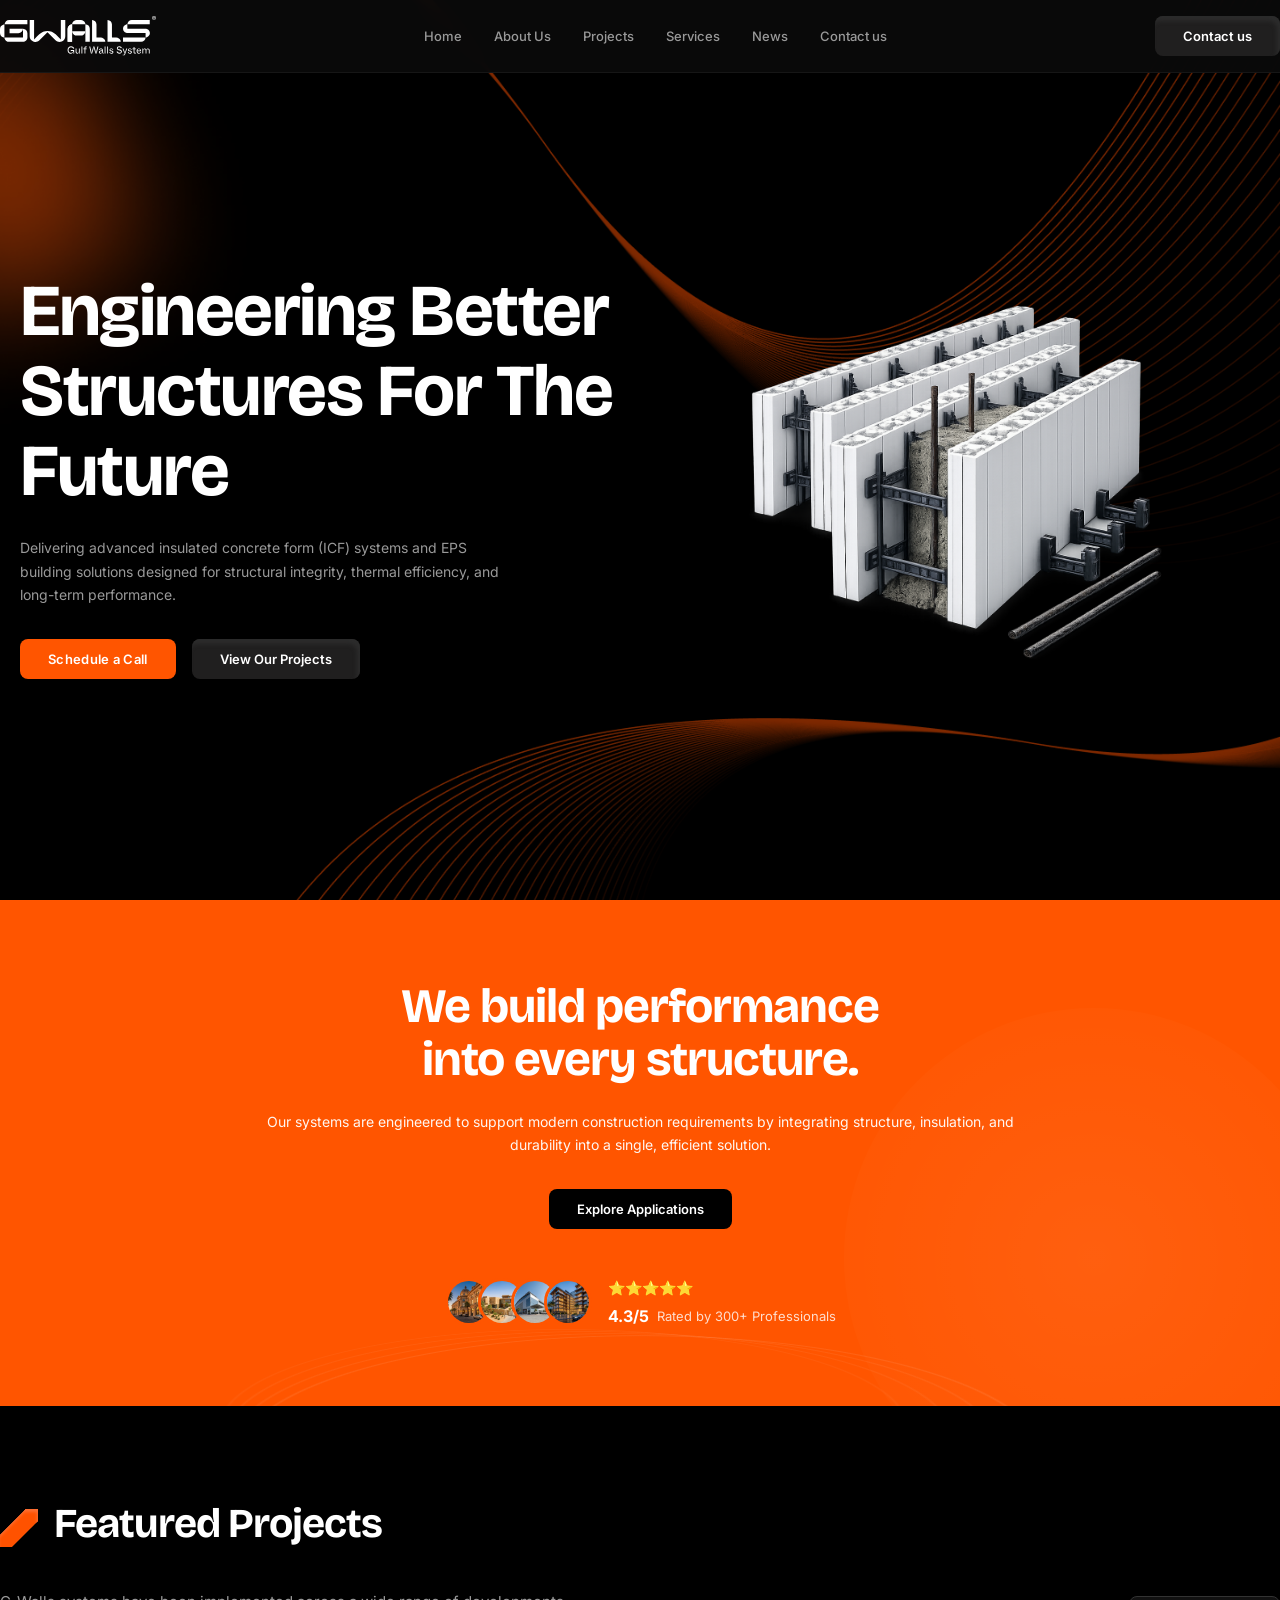
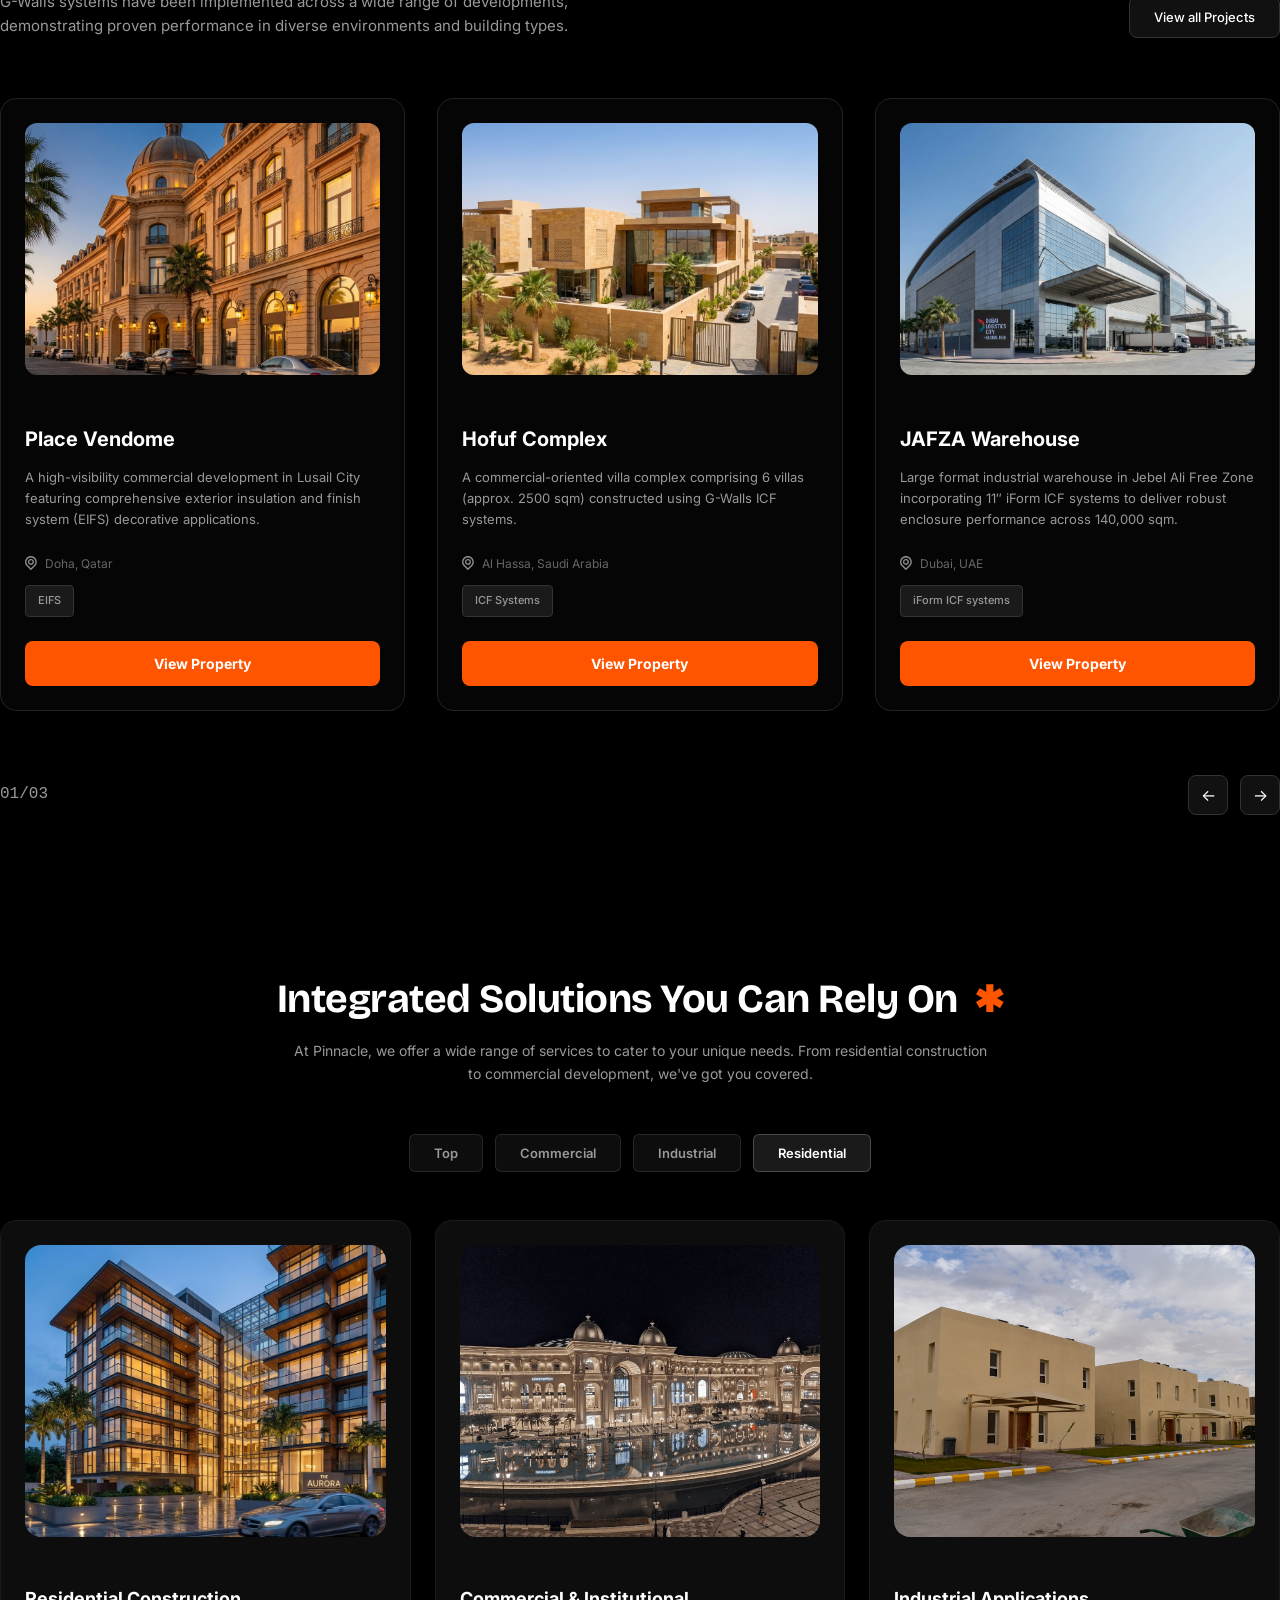
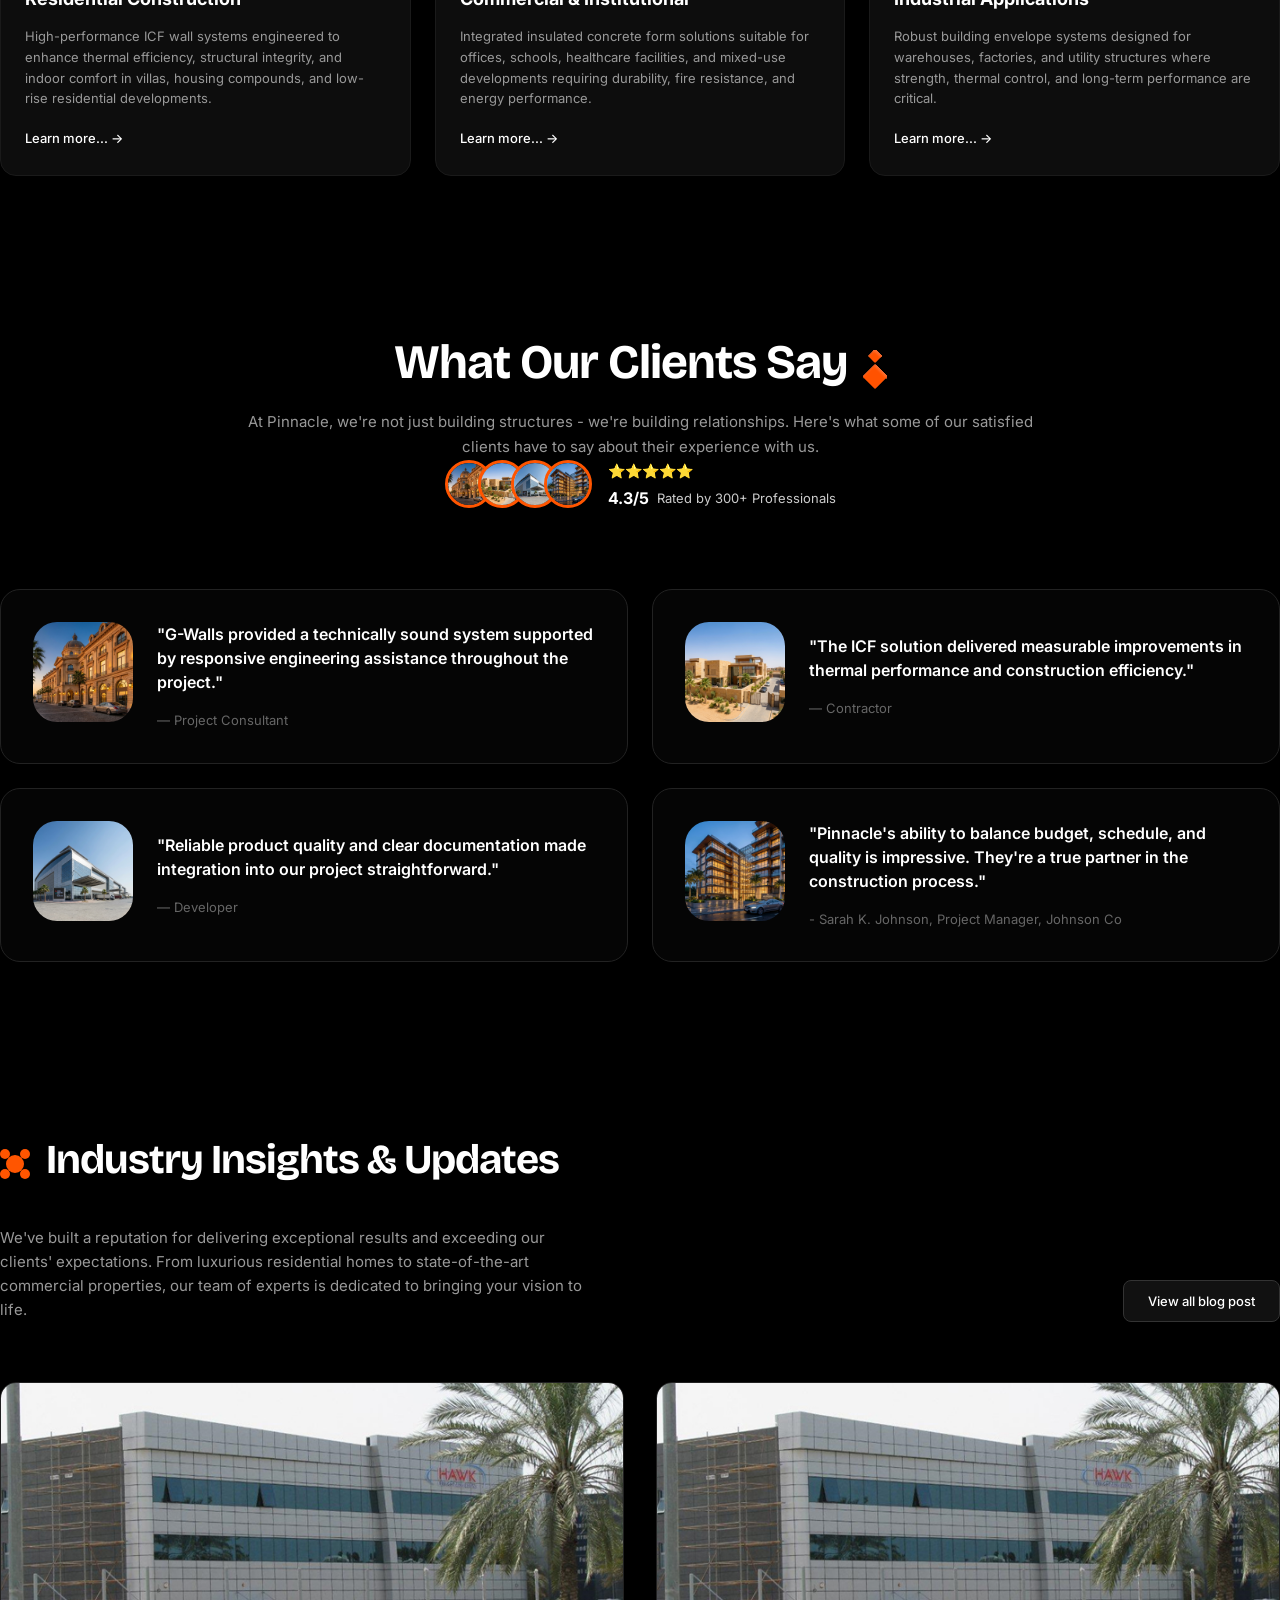
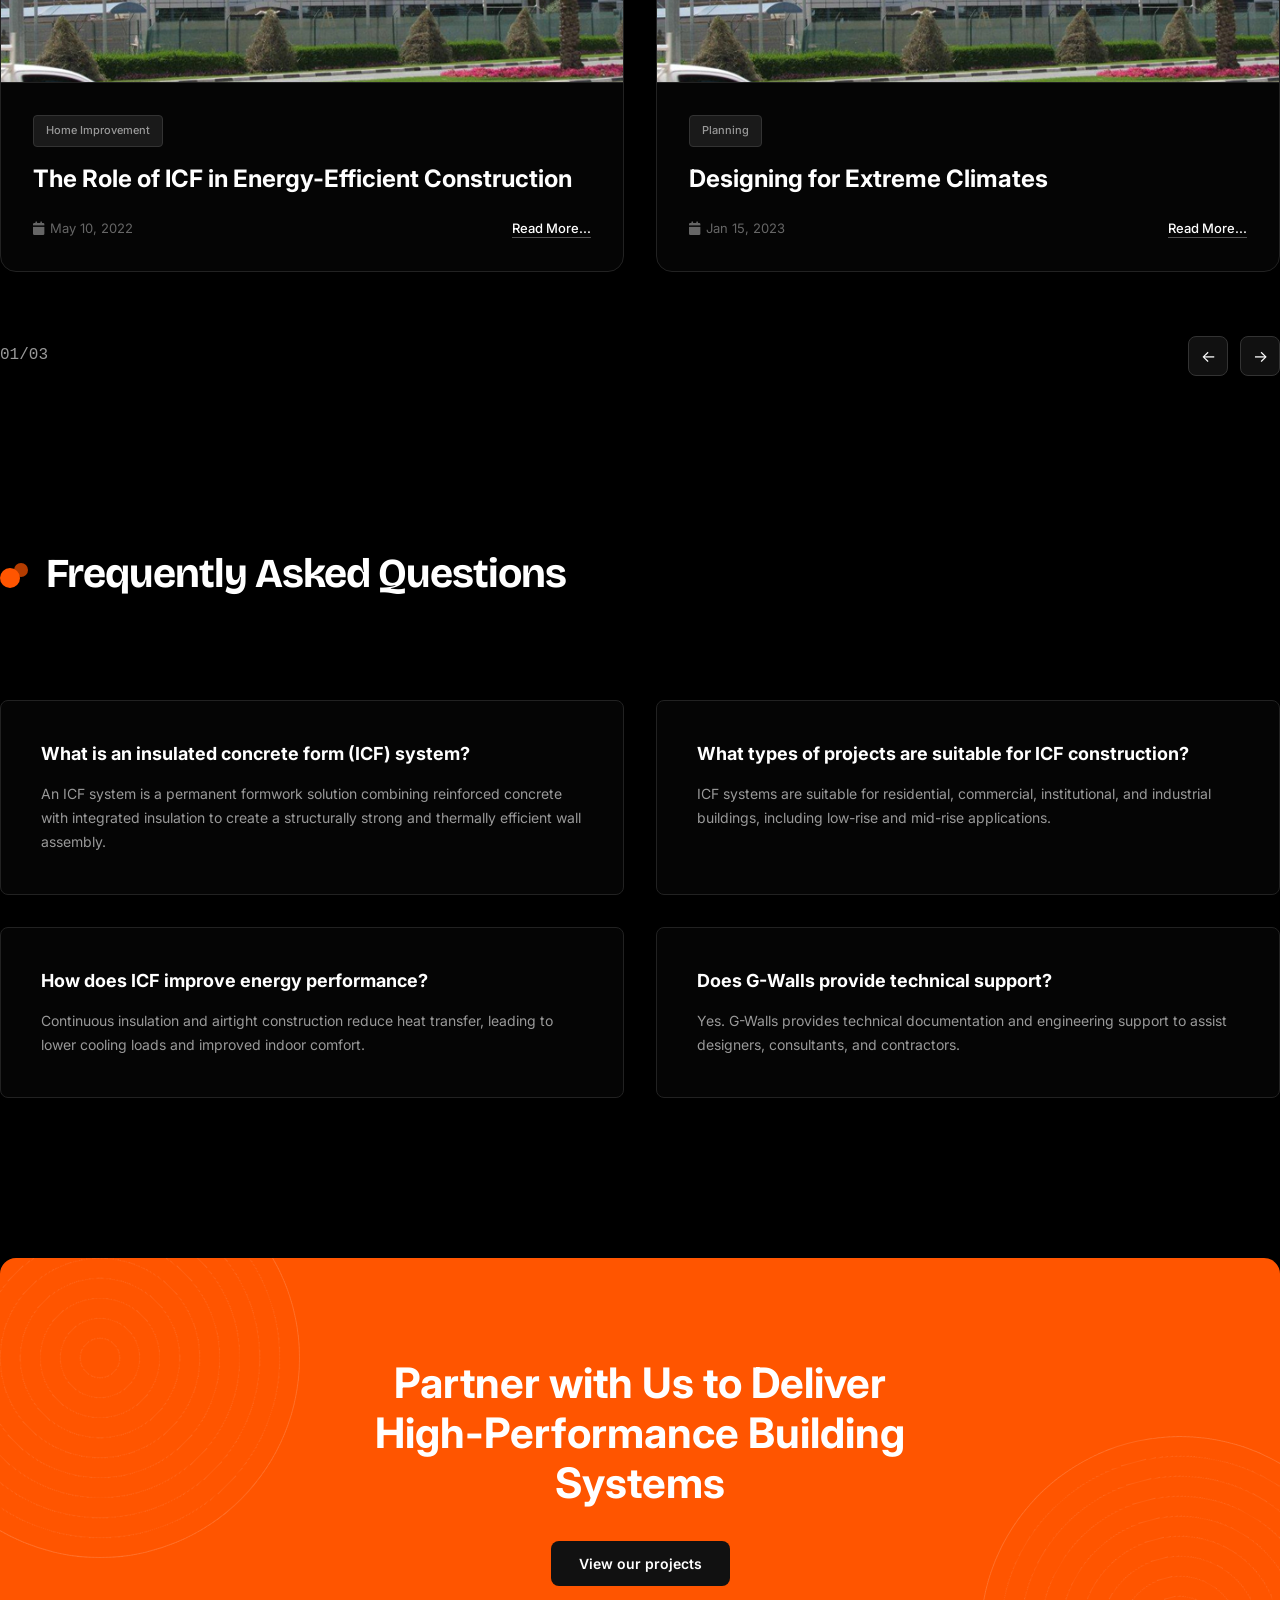
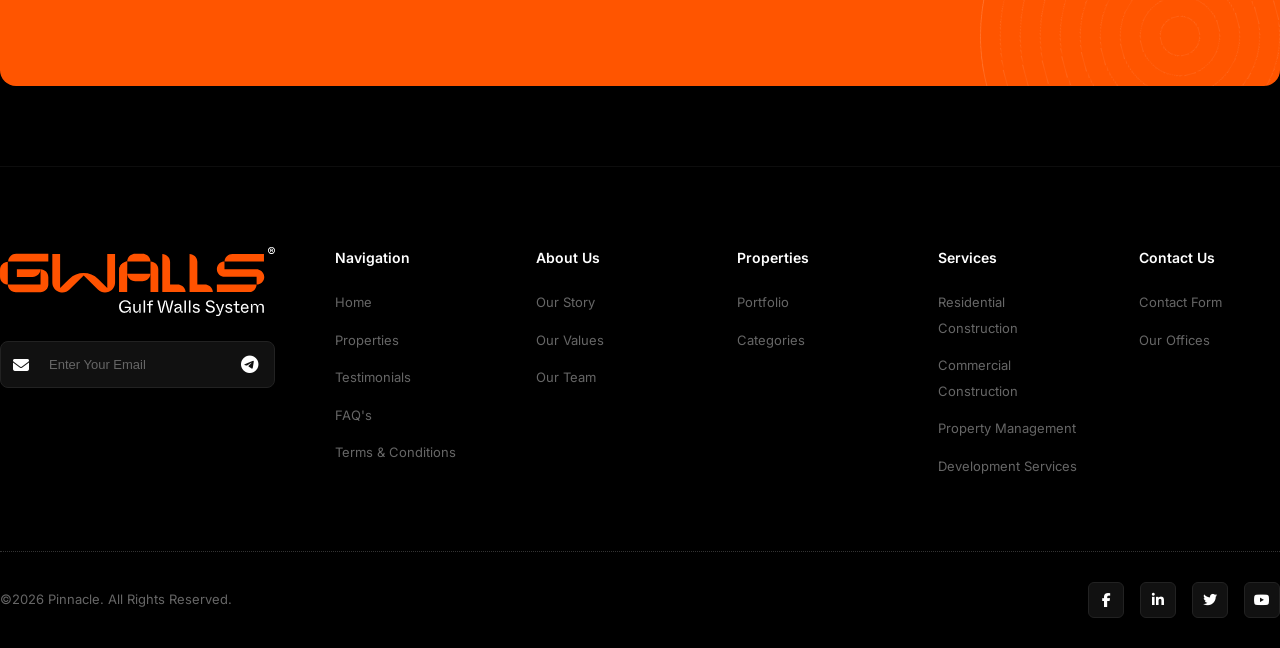
==== commit 3b895e1a: "projects page" ====
--- a/index.html
+++ b/index.html
@@ -27,13 +27,13 @@
     <nav class="navbar">
       <div class="container">
         <div class="nav-content">
-          <div class="logo">
+          <a href="index.html" class="logo">
             <img src="./images/svgs/logo.svg" alt="G-Walls" />
-          </div>
+          </a>
           <ul class="nav-links">
             <li><a href="index.html" class="active">Home</a></li>
             <li><a href="about.html">About Us</a></li>
-            <li><a href="#projects">Projects</a></li>
+            <li><a href="projects.html">Projects</a></li>
             <li><a href="#services">Services</a></li>
             <li><a href="#news">News</a></li>
             <li><a href="#contact">Contact us</a></li>
--- a/style.css
+++ b/style.css
@@ -228,7 +228,7 @@
   align-items: center;
   padding: 80px 0;
   overflow: hidden;
-  background: url("/images/hero-bg-png.png");
+  background: url("images/hero-bg-png.png");
   background-size: cover;
   background-position: top;
 }
@@ -2853,6 +2853,10 @@
   padding: 80px 0;
 }
 
+.portfolio-pagination {
+  display: none;
+}
+
 .product-grid {
   display: grid;
   grid-template-columns: repeat(3, 1fr);
@@ -2950,12 +2954,11 @@
   }
 
   .certification-item {
-    flex-direction: column;
-    align-items: flex-start;
+    align-items: center;
   }
 
   .cert-preview {
-    width: 100%;
+    width: 150px;
     height: 150px;
   }
 
@@ -3034,3 +3037,370 @@
     font-size: 36px;
   }
 }
+
+/* Tablet Portfolio Carousel */
+@media (min-width: 768px) and (max-width: 1024px) {
+  .product-portfolio-section .product-grid {
+    display: flex;
+    overflow-x: auto;
+    scroll-snap-type: x mandatory;
+    gap: 24px;
+    padding-bottom: 20px;
+    scrollbar-width: none;
+    -ms-overflow-style: none;
+  }
+
+  .product-portfolio-section .product-grid::-webkit-scrollbar {
+    display: none;
+  }
+
+  .product-portfolio-section .product-card {
+    min-width: calc(100% - 40px);
+    scroll-snap-align: center;
+    flex-shrink: 0;
+  }
+
+  .portfolio-pagination {
+    display: flex !important;
+  }
+}
+
+/* ===========================
+   Projects Page Specific Styles
+   =========================== */
+
+/* Projects Hero */
+.projects-hero {
+  padding-top: 160px;
+  padding-bottom: 80px;
+  background: url("images/hero-bg-png.png");
+  background-size: cover;
+  background-position: top;
+  position: relative;
+  min-height: 500px;
+  display: flex;
+  align-items: flex-end;
+}
+
+.projects-hero::before {
+  content: "";
+  position: absolute;
+  inset: 0;
+  background: linear-gradient(
+    to bottom,
+    rgba(0, 0, 0, 0.4),
+    rgba(0, 0, 0, 0.8)
+  );
+}
+
+.hero-search-container {
+  position: relative;
+  z-index: 2;
+  width: 100%;
+  margin-bottom: -40px; /* Overlap with next section */
+  display: flex;
+  justify-content: center;
+  padding: 0 20px;
+}
+
+.hero-search-container img {
+  width: 100%;
+  max-width: 1312px;
+  height: 100%;
+  object-fit: cover;
+  border-radius: var(--radius-lg);
+}
+
+.search-bar {
+  background: #0d0d0d;
+  border: 1px solid #222;
+  border-radius: var(--radius-md);
+  padding: 10px;
+  display: flex;
+  align-items: center;
+  gap: 15px;
+  box-shadow: 0 20px 40px rgba(0, 0, 0, 0.4);
+  position: absolute;
+  bottom: 0;
+  left: 50%;
+  transform: translate(-50%, 50%);
+  z-index: 10;
+  width: 100%;
+  max-width: 1100px;
+}
+
+.search-input-group {
+  flex: 1;
+}
+
+.search-input-group i {
+  color: var(--text-dim);
+}
+
+.search-input-group input {
+  background: black;
+  width: 100%;
+  border-radius: 8px;
+  padding: 16px 24px;
+  border: none;
+  color: var(--text-white);
+  font-size: 14px;
+  outline: none;
+}
+
+.title-with-icon#projects {
+  justify-content: flex-start;
+  align-items: center;
+}
+
+.title-with-icon#projects h1 {
+  margin-bottom: 0;
+}
+
+.filter-group {
+  display: flex;
+  gap: 20px;
+  padding: 0 20px;
+}
+
+.filter-item {
+  display: flex;
+  align-items: center;
+  gap: 10px;
+  color: var(--text-gray);
+  font-size: 14px;
+  cursor: pointer;
+  position: relative;
+}
+
+.filter-item i:first-child {
+  color: var(--text-dim);
+}
+
+.filter-item span {
+  font-weight: 500;
+}
+
+.filter-item .fa-chevron-down {
+  font-size: 10px;
+  color: var(--text-dim);
+}
+
+.btn-search {
+  background: var(--primary-orange);
+  color: white;
+  padding: 15px 30px;
+  border-radius: var(--radius-sm);
+  font-weight: 700;
+  font-size: 14px;
+  white-space: nowrap;
+}
+
+.btn-search:hover {
+  background: #ff6a1a;
+}
+
+/* Dropdown (Basic) */
+.filter-item:hover .dropdown-content {
+  display: block;
+}
+
+.dropdown-content {
+  display: none;
+  position: absolute;
+  top: 100%;
+  left: 0;
+  background: #1a1a1a;
+  min-width: 160px;
+  box-shadow: 0 8px 16px rgba(0, 0, 0, 0.2);
+  z-index: 10;
+  border-radius: var(--radius-sm);
+  margin-top: 15px;
+  border: 1px solid #333;
+}
+
+.dropdown-content a {
+  color: var(--text-gray);
+  padding: 12px 16px;
+  display: block;
+  font-size: 13px;
+}
+
+.dropdown-content a:hover {
+  background: #222;
+  color: var(--text-white);
+}
+
+/* Projects List Section */
+.projects-list-section {
+  padding: 120px 0 80px;
+  background: var(--dark-bg);
+}
+
+.list-header {
+  margin-bottom: 60px;
+}
+
+.title-with-icon {
+  display: flex;
+  align-items: center;
+  gap: 15px;
+  margin-bottom: 20px;
+}
+
+.orange-pen-icon {
+  width: 40px;
+  height: 40px;
+  background: rgba(255, 85, 0, 0.1);
+  border-radius: 8px;
+  display: flex;
+  align-items: center;
+  justify-content: center;
+  color: var(--primary-orange);
+  font-size: 18px;
+}
+
+.list-header .section-subtitle-text {
+  max-width: 600px;
+  margin-left: 0;
+}
+
+.load-more-container {
+  display: flex;
+  justify-content: center;
+  margin-top: 60px;
+}
+
+.btn-load-more {
+  background: #111;
+  border: 1px solid #333;
+  color: var(--text-white);
+  padding: 14px 40px;
+  border-radius: var(--radius-sm);
+  font-weight: 600;
+  font-size: 14px;
+}
+
+.btn-load-more:hover {
+  background: #1a1a1a;
+  border-color: #444;
+}
+
+/* CTA Support Section */
+.cta-support-section {
+  padding: 80px 0;
+}
+
+.cta-support-banner {
+  background: var(--primary-orange);
+  border-radius: 20px;
+  padding: 80px;
+  position: relative;
+  overflow: hidden;
+  display: flex;
+  align-items: center;
+  justify-content: space-between;
+}
+
+.cta-support-content {
+  position: relative;
+  z-index: 2;
+  max-width: 650px;
+}
+
+.cta-support-title {
+  color: white;
+  font-size: 48px;
+  font-weight: 800;
+  line-height: 1.1;
+  margin-bottom: 40px;
+  font-family: "Bricolage Grotesque", sans-serif;
+}
+
+.btn-contact-black {
+  background: #0d0d0d;
+  color: white;
+  padding: 14px 40px;
+  border-radius: 8px;
+  font-weight: 700;
+  font-size: 15px;
+}
+
+.btn-contact-black:hover {
+  background: #1a1a1a;
+}
+
+.cta-support-pattern {
+  position: absolute;
+  right: 0;
+  top: 0;
+  bottom: 0;
+  width: 50%;
+  background: url("images/svgs/cta-pattern.svg") no-repeat right center;
+  background-size: contain;
+  opacity: 0.2;
+}
+
+/* Responsive Projects Page */
+@media (max-width: 1024px) {
+  .search-bar {
+    flex-wrap: wrap;
+    justify-content: center;
+    bottom: -10%;
+  }
+
+  .search-input-group {
+    border-right: none;
+    width: 100%;
+  }
+
+  .filter-group {
+    width: 100%;
+    justify-content: space-between;
+    padding: 10px 20px;
+  }
+
+  .btn-search {
+    width: 100%;
+  }
+
+  .projects-list-section {
+    padding: 280px 0 80px;
+  }
+
+  .cta-support-banner {
+    flex-direction: column;
+    text-align: center;
+    padding: 60px 20px;
+  }
+
+  .cta-support-title {
+    font-size: 32px;
+  }
+
+  .cta-support-pattern {
+    width: 100%;
+    height: 50%;
+    bottom: 0;
+    top: auto;
+  }
+}
+
+@media (max-width: 768px) {
+  .projects-hero {
+    min-height: 40vh;
+    padding-top: 120px;
+  }
+
+  .filter-group {
+    flex-direction: column;
+    gap: 15px;
+  }
+
+  .filter-item {
+    justify-content: space-between;
+  }
+  .search-bar {
+    bottom: -40%;
+  }
+}
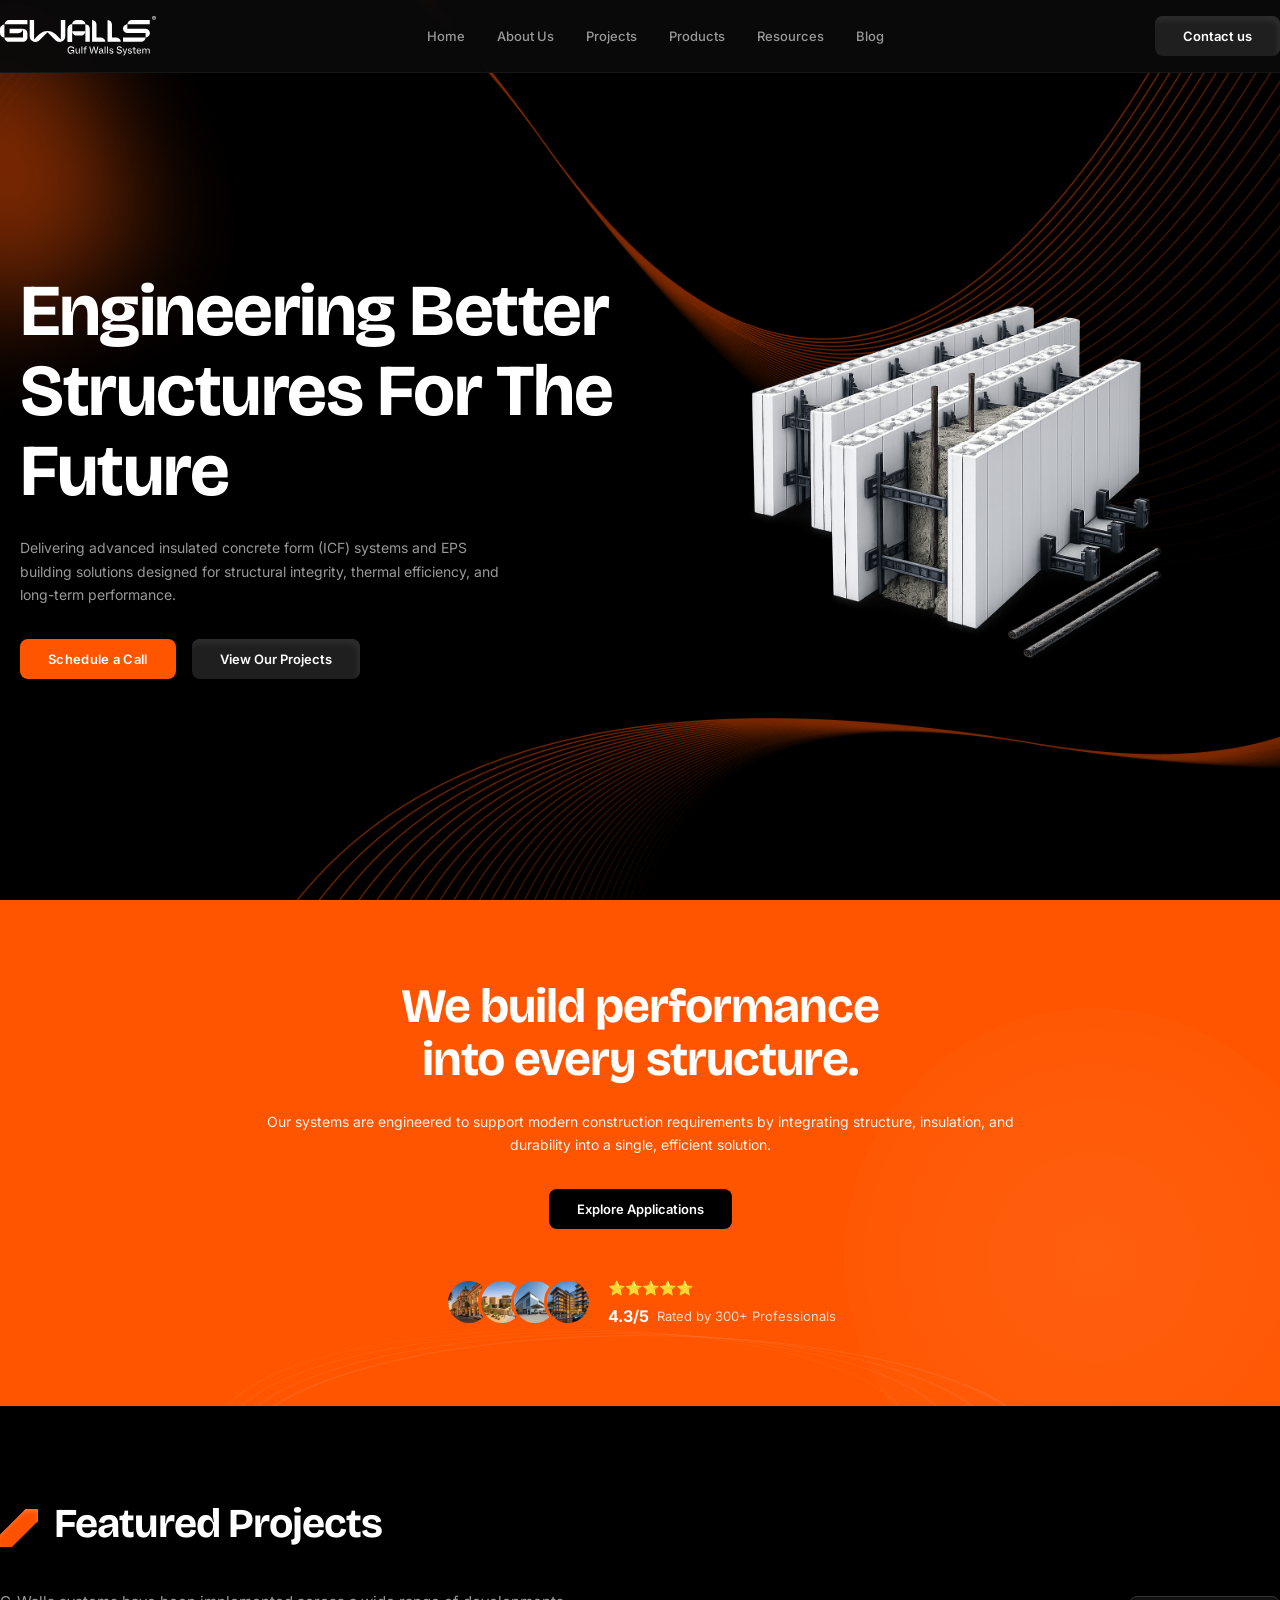
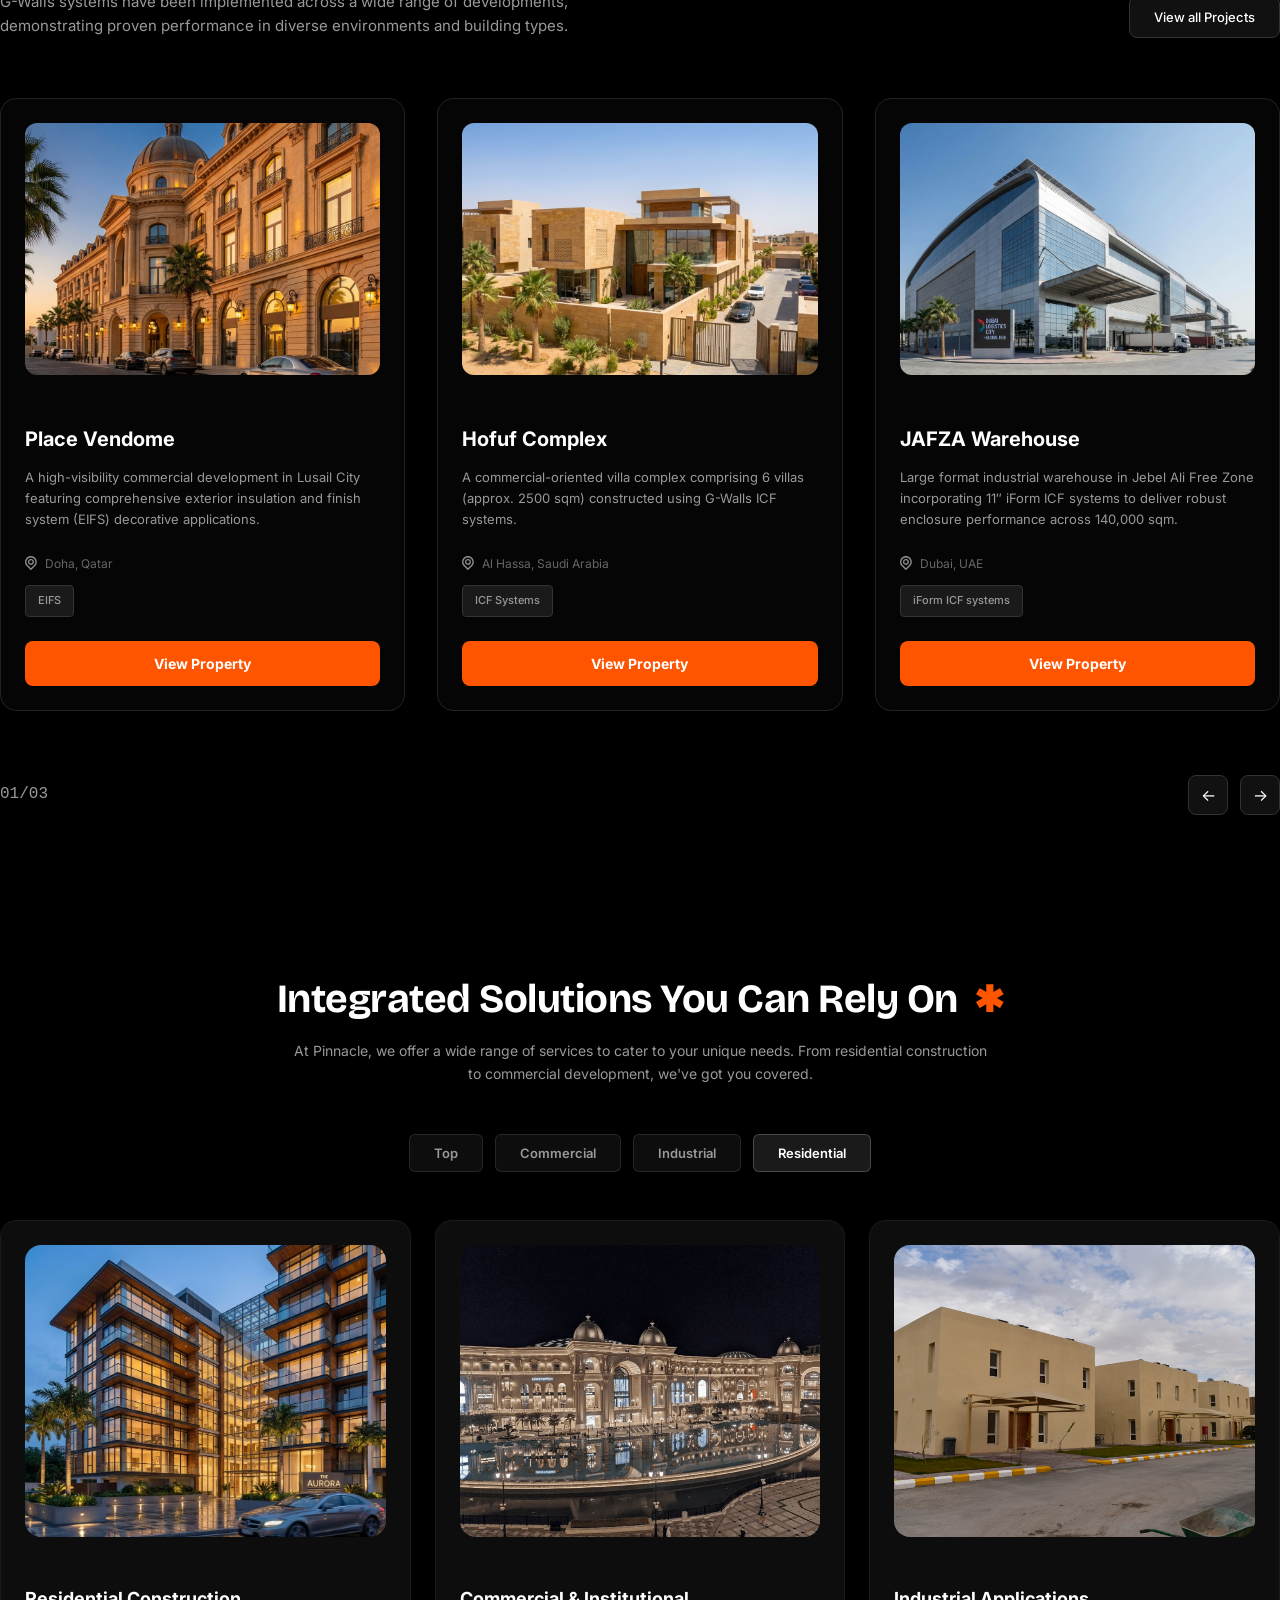
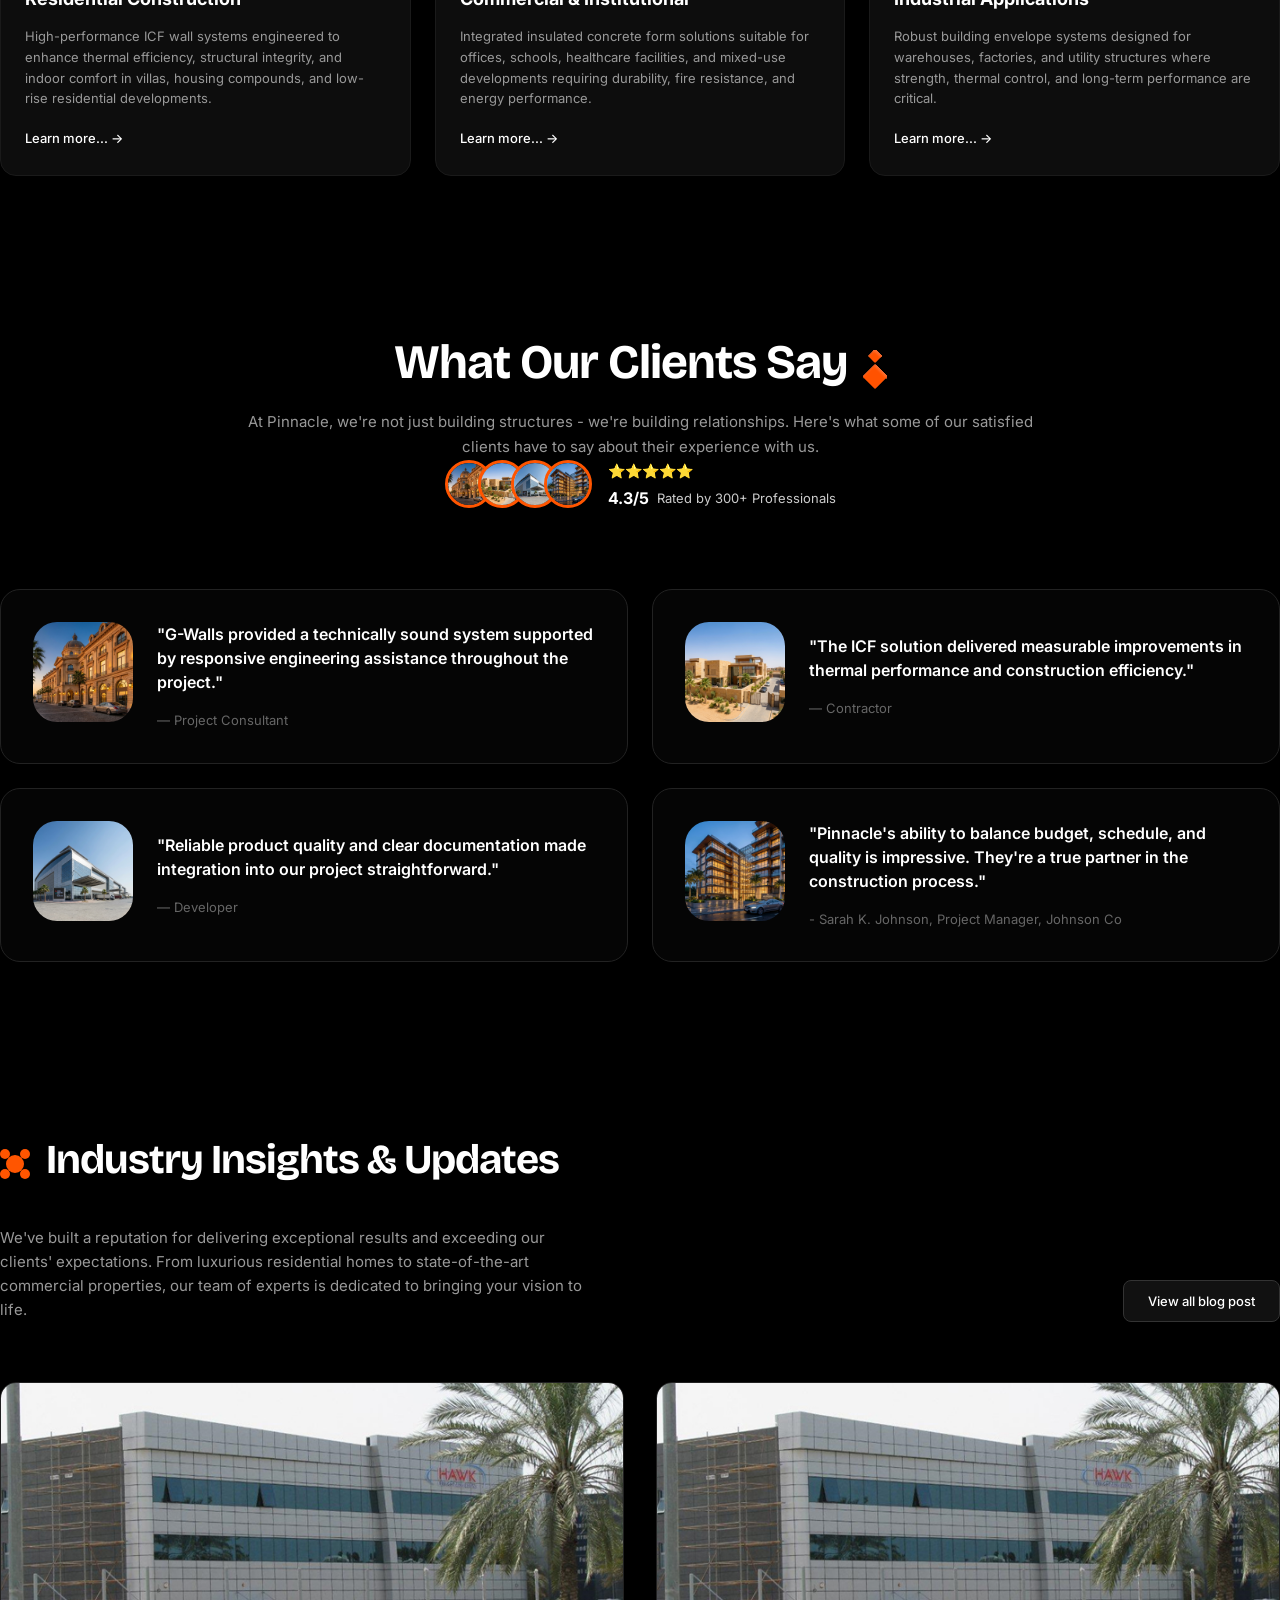
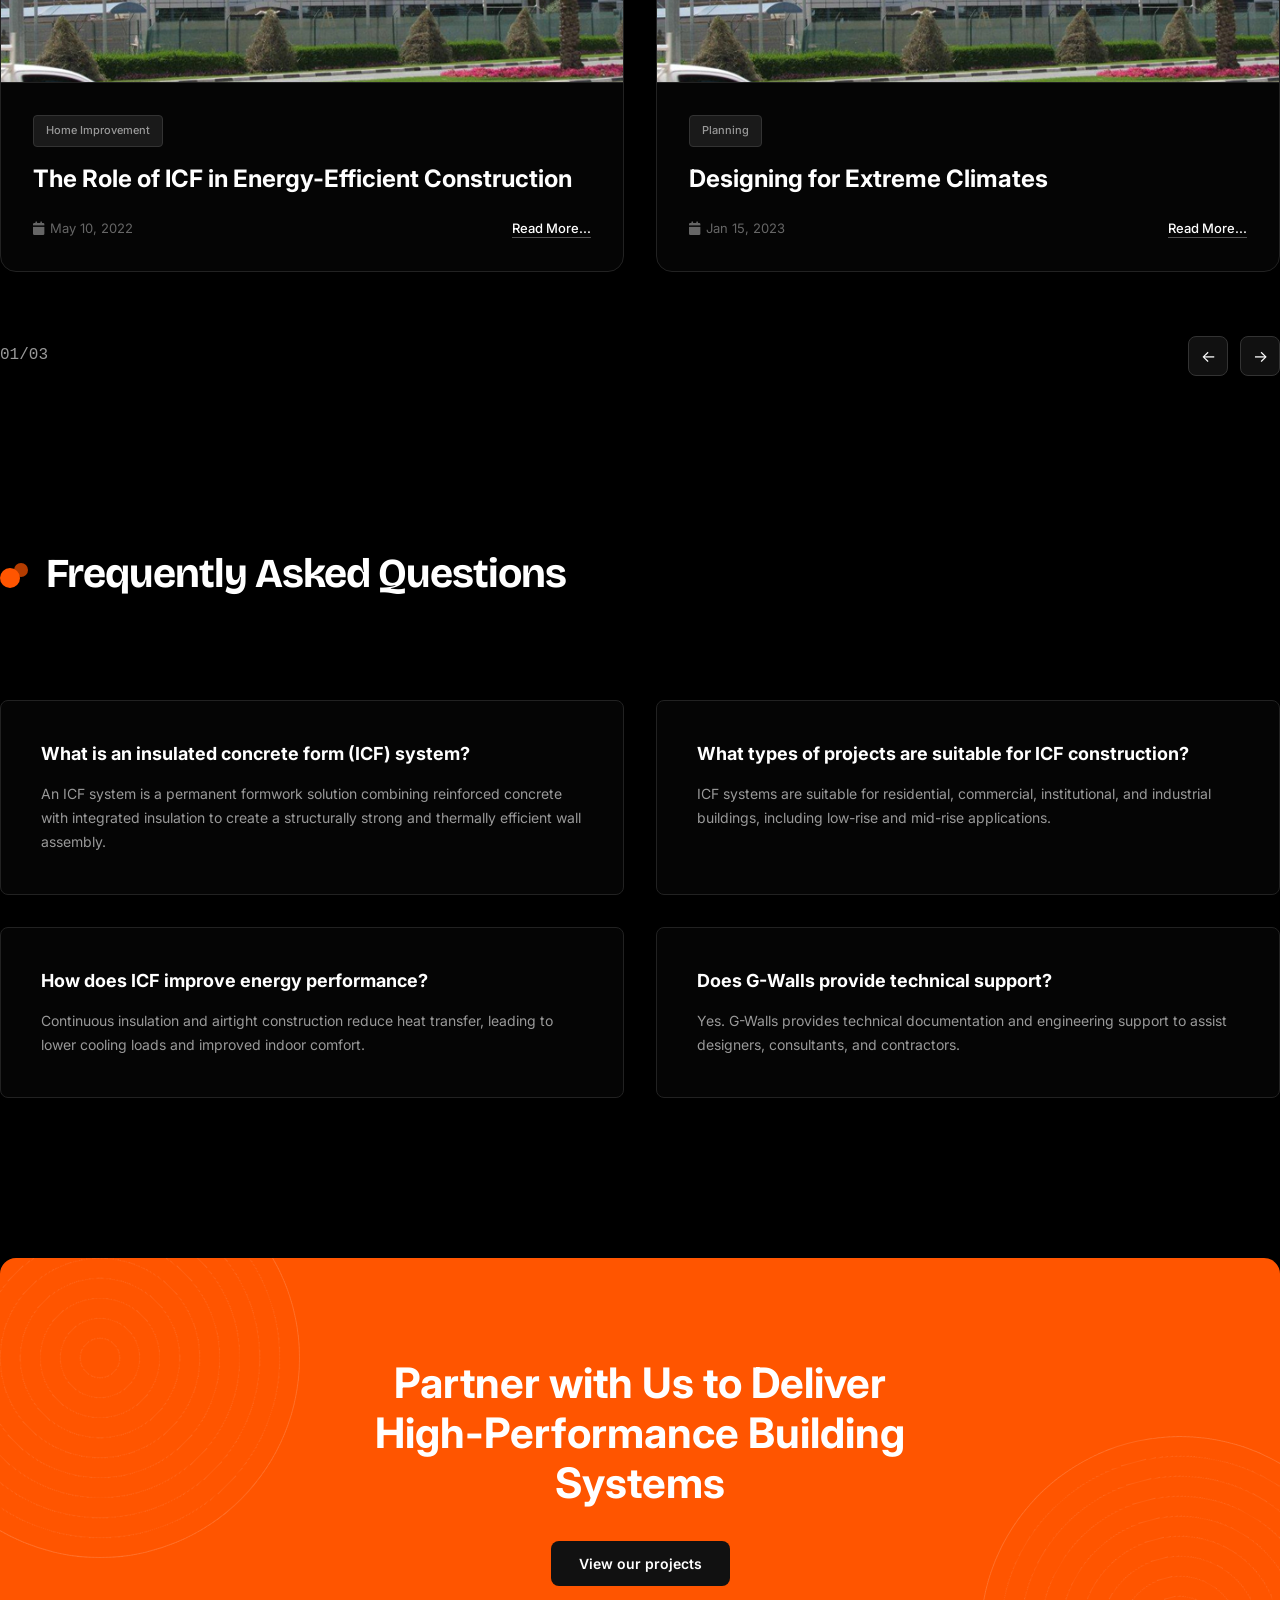
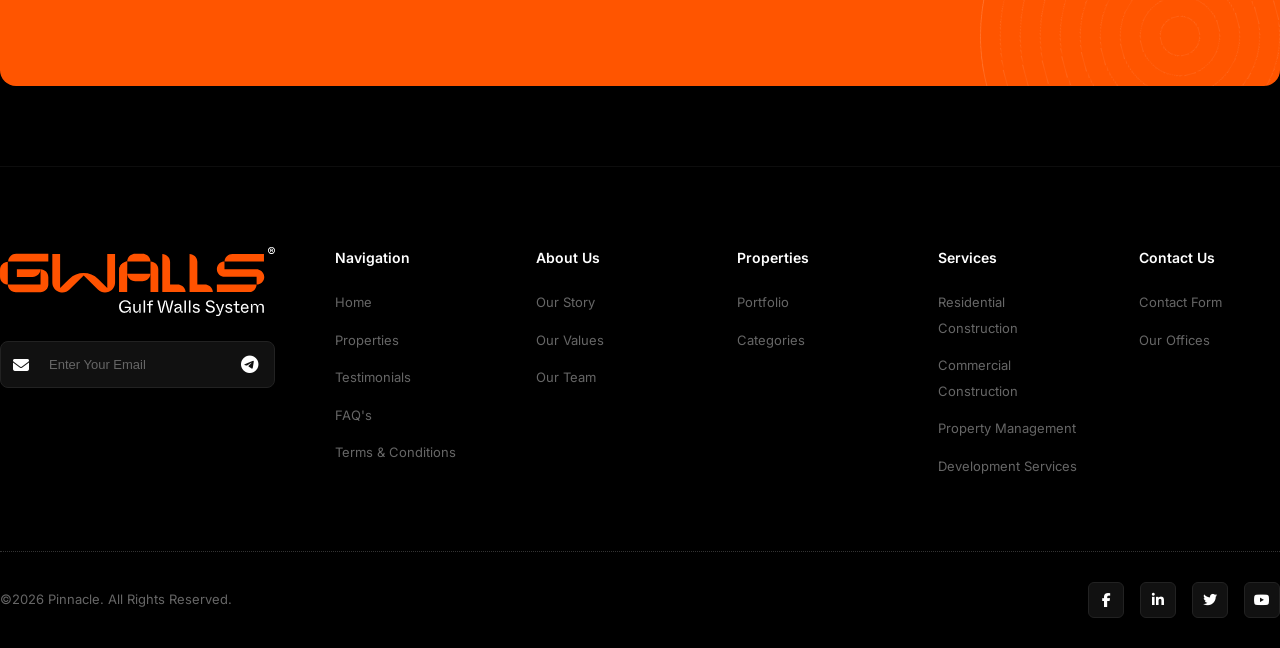
==== commit d4e5d57d: "update nav links" ====
--- a/index.html
+++ b/index.html
@@ -31,12 +31,12 @@
             <img src="./images/svgs/logo.svg" alt="G-Walls" />
           </a>
           <ul class="nav-links">
-            <li><a href="index.html" class="active">Home</a></li>
+            <li><a href="index.html">Home</a></li>
             <li><a href="about.html">About Us</a></li>
-            <li><a href="projects.html">Projects</a></li>
-            <li><a href="#services">Services</a></li>
-            <li><a href="#news">News</a></li>
-            <li><a href="#contact">Contact us</a></li>
+            <li><a href="projects.html" class="active">Projects</a></li>
+            <li><a href="#services">Products</a></li>
+            <li><a href="#news">Resources</a></li>
+            <li><a href="#contact">Blog</a></li>
           </ul>
           <button class="btn-secondary">Contact us</button>
           <button class="mobile-menu-toggle">
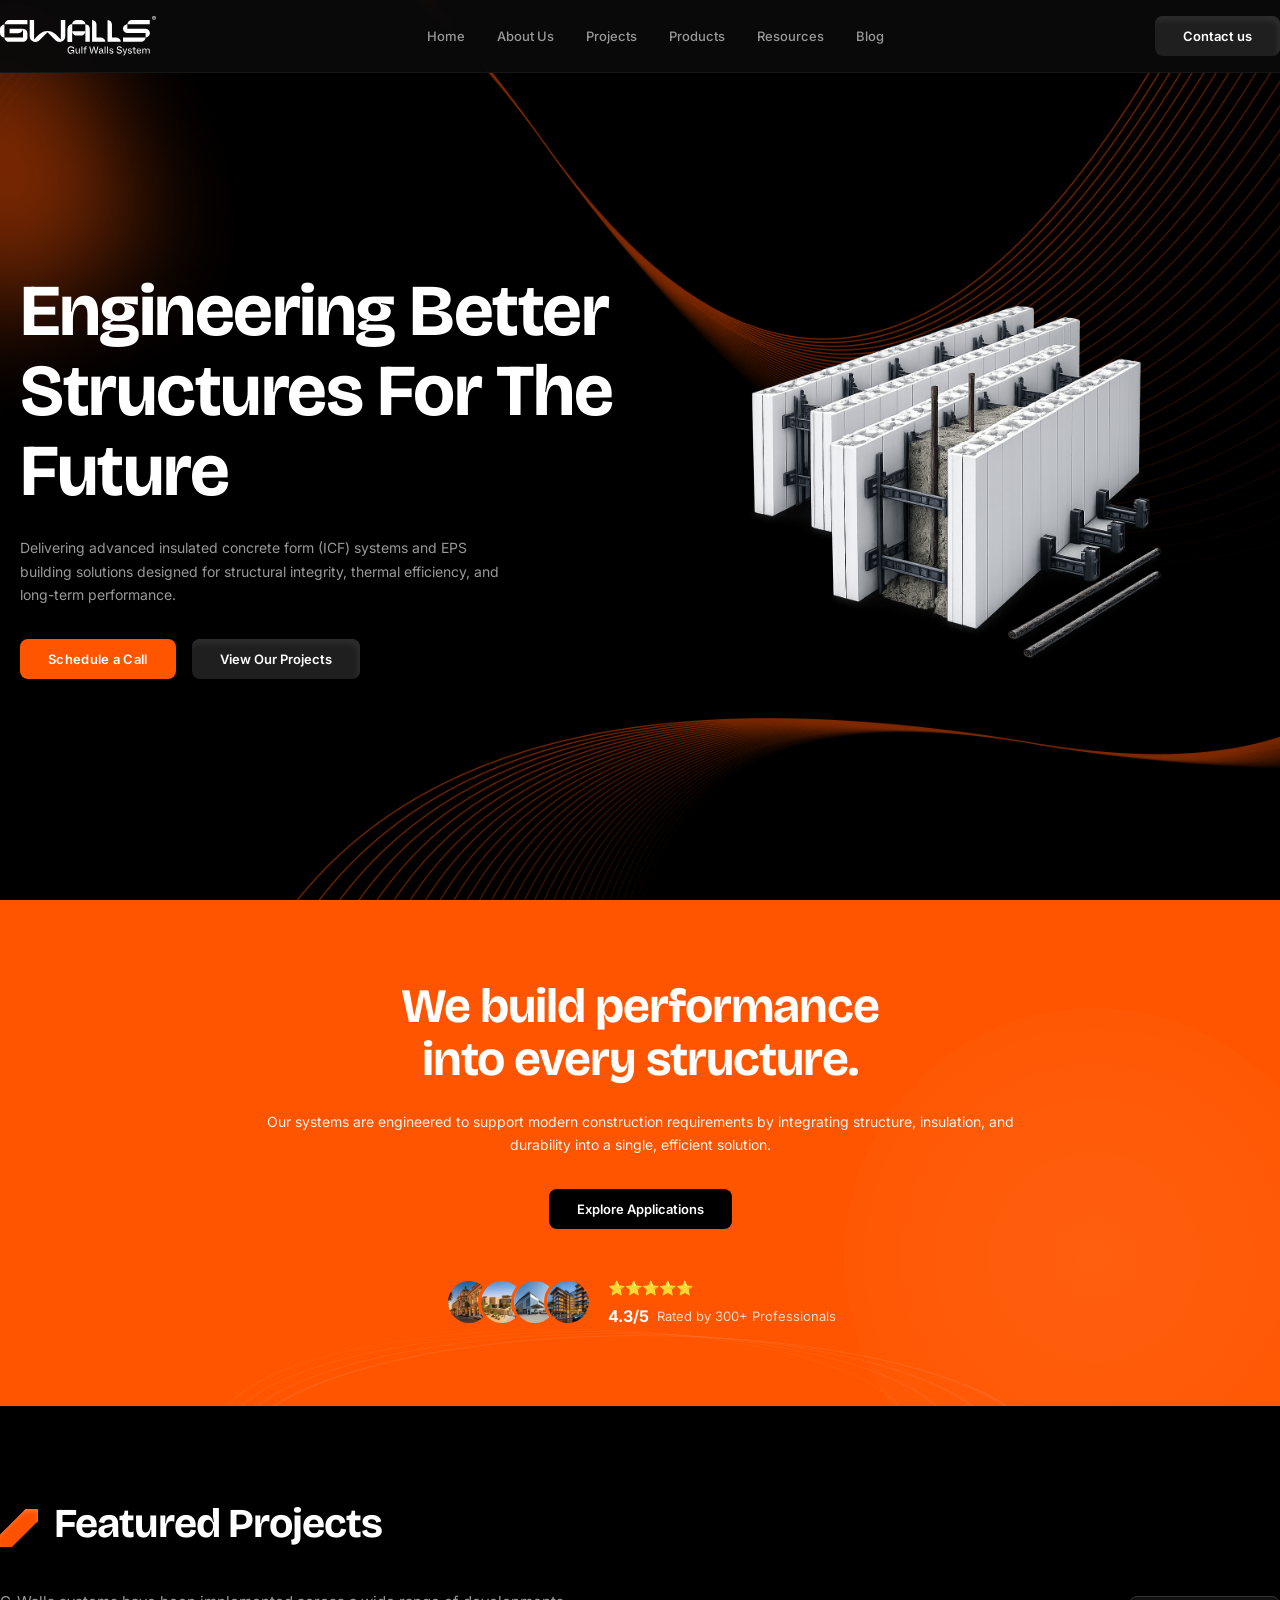
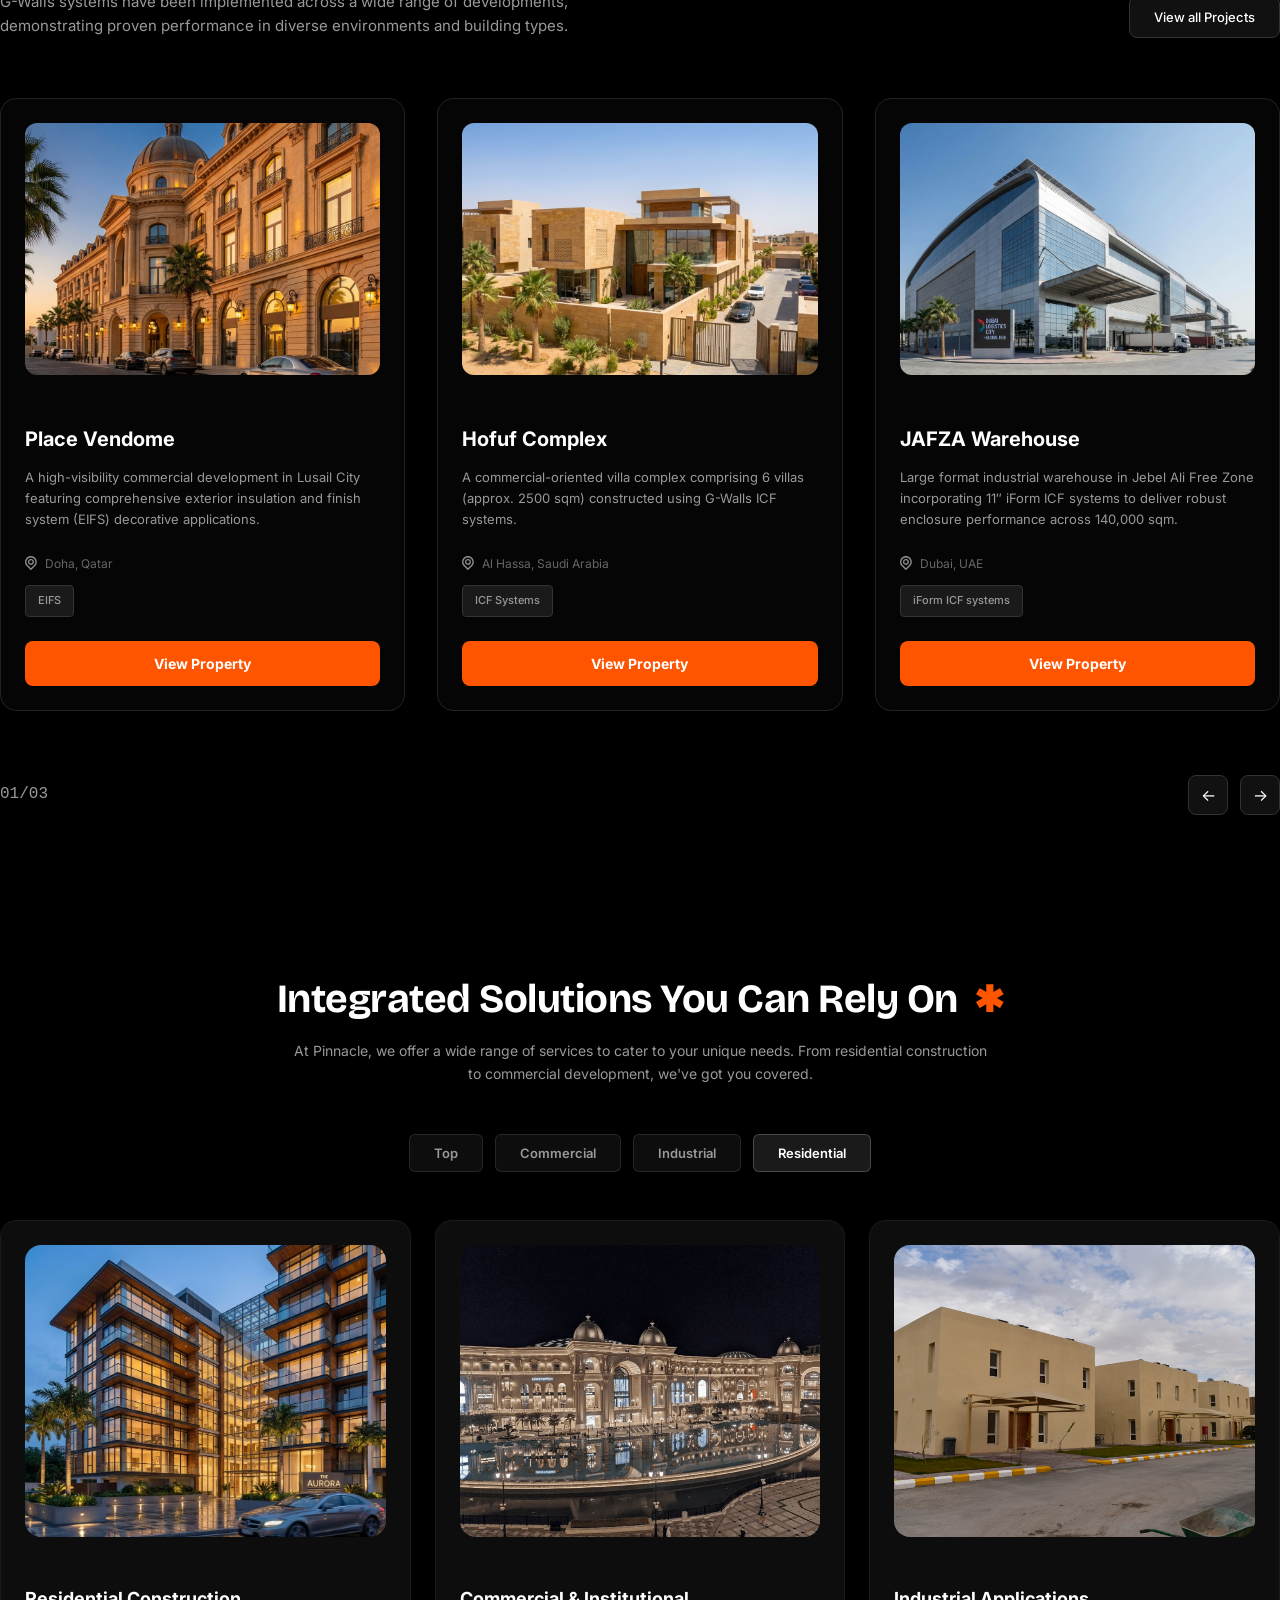
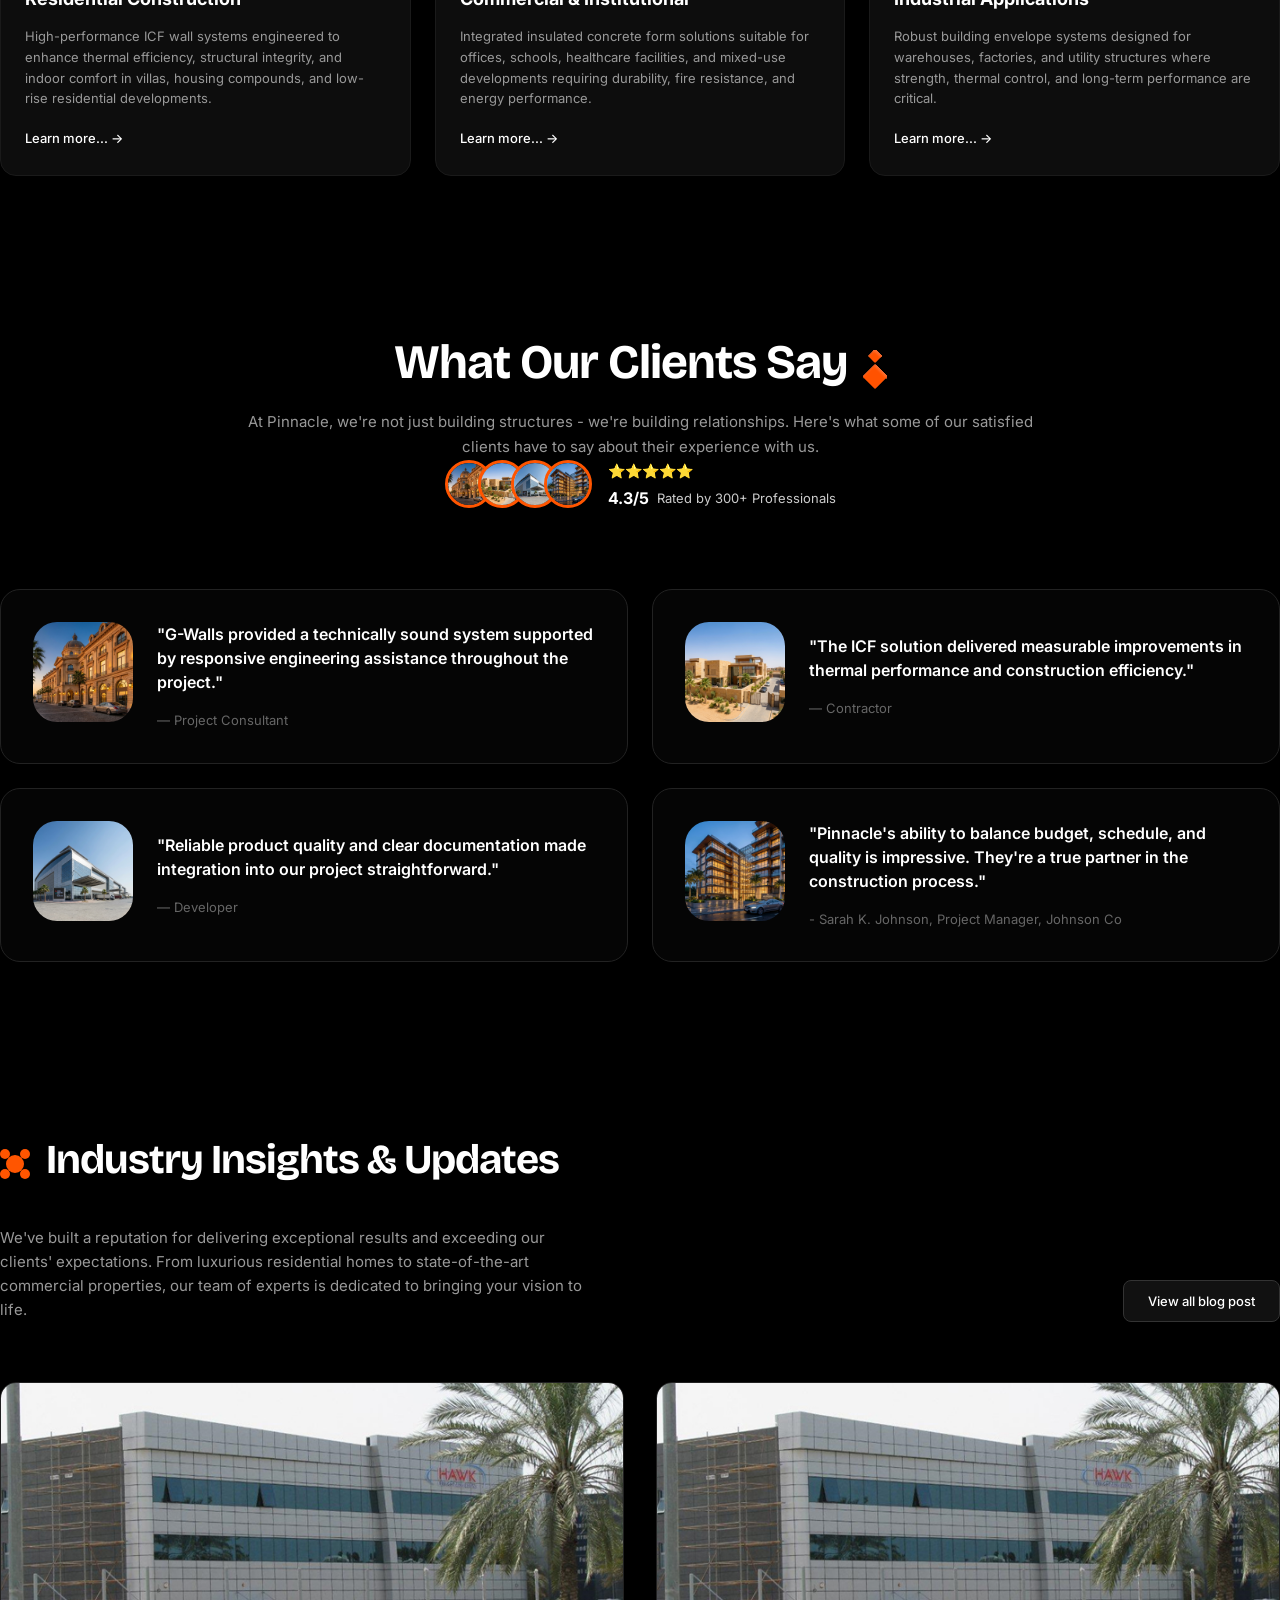
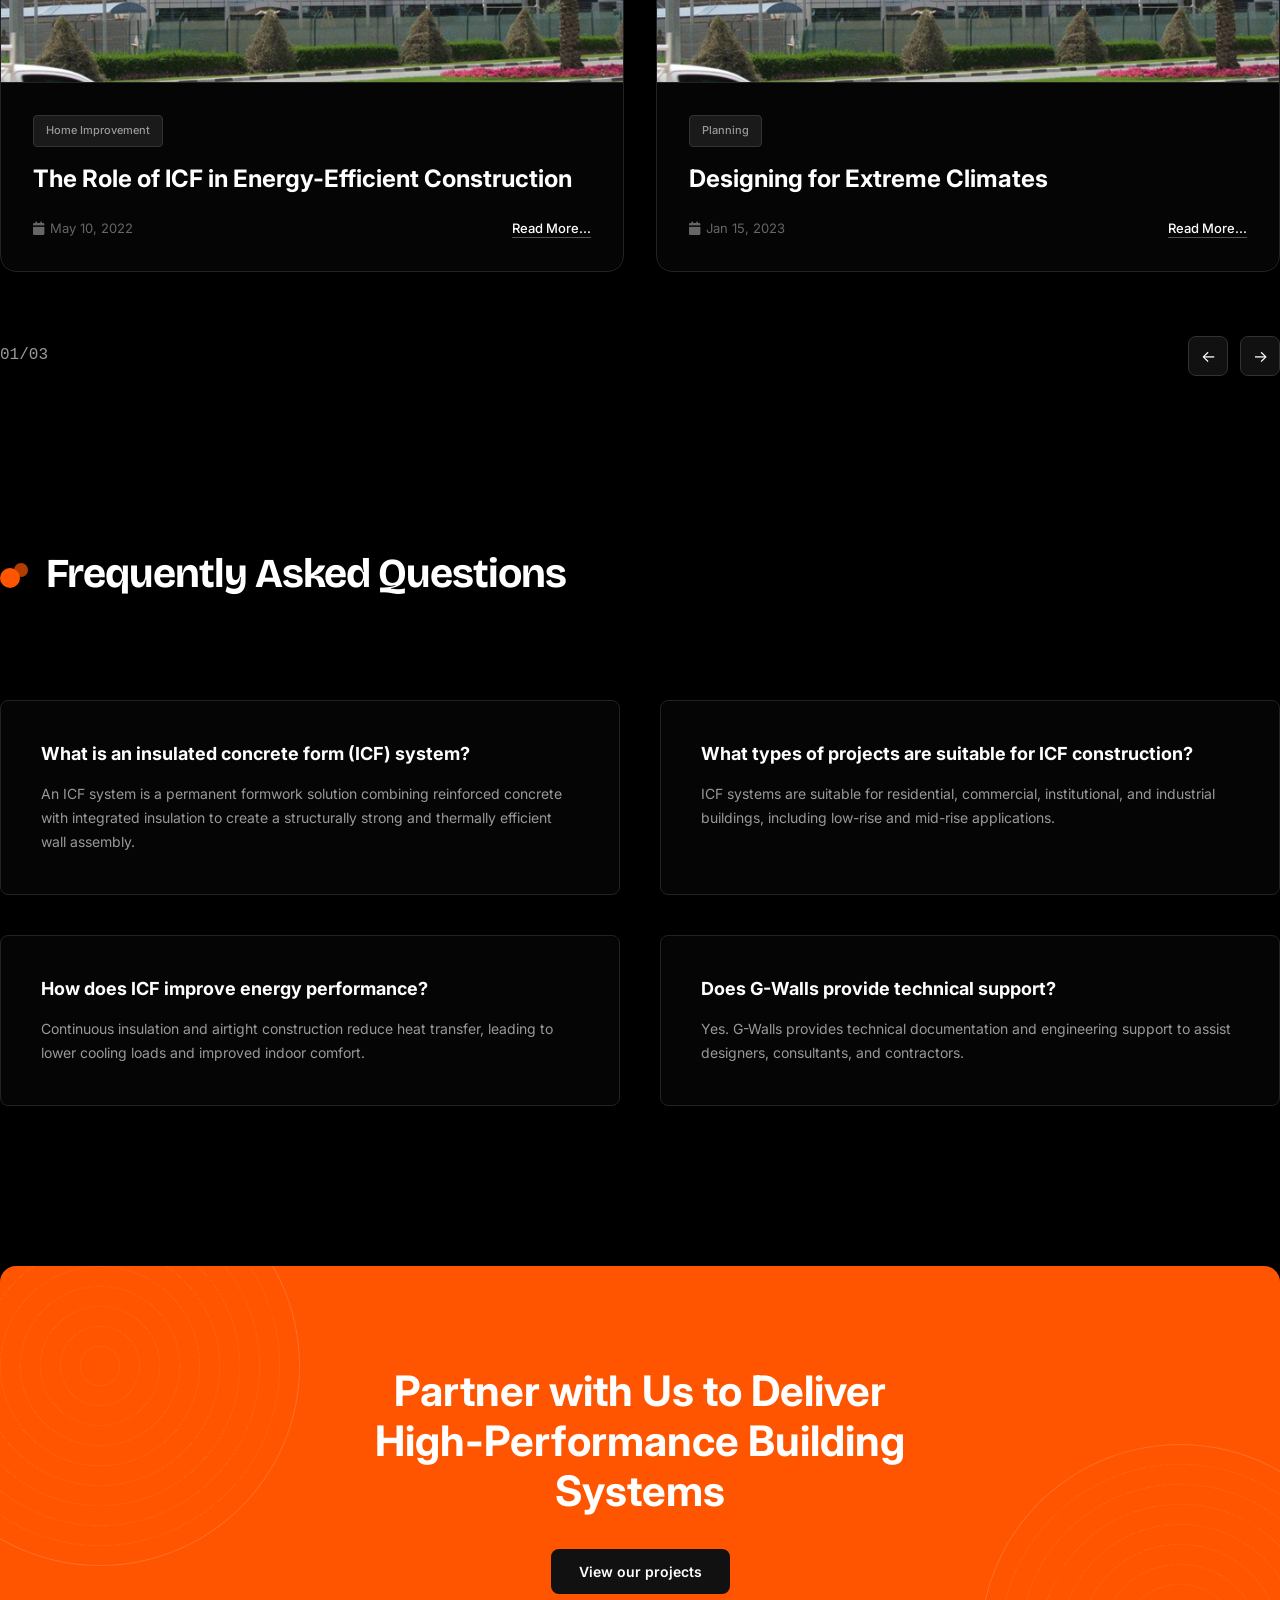
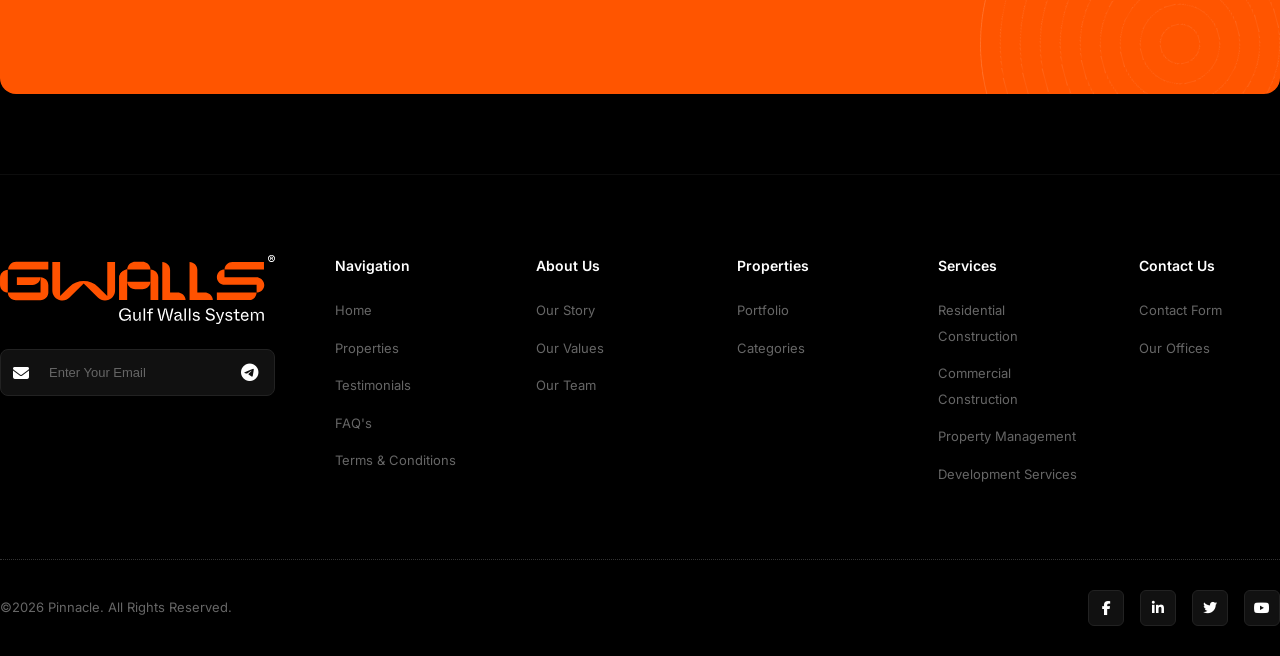
==== commit ba823d84: "contact us" ====
--- a/index.html
+++ b/index.html
@@ -31,14 +31,17 @@
             <img src="./images/svgs/logo.svg" alt="G-Walls" />
           </a>
           <ul class="nav-links">
-            <li><a href="index.html">Home</a></li>
+            <li><a href="index.html" class="active">Home</a></li>
             <li><a href="about.html">About Us</a></li>
-            <li><a href="projects.html" class="active">Projects</a></li>
+            <li><a href="projects.html">Projects</a></li>
             <li><a href="#services">Products</a></li>
             <li><a href="#news">Resources</a></li>
             <li><a href="#contact">Blog</a></li>
           </ul>
-          <button class="btn-secondary">Contact us</button>
+
+          <a href="contact.html">
+            <button class="btn-secondary">Contact us</button>
+          </a>
           <button class="mobile-menu-toggle">
             <span></span>
             <span></span>
--- a/style.css
+++ b/style.css
@@ -68,6 +68,10 @@
   cursor: pointer;
   font-family: inherit;
   transition: var(--transition);
+}
+
+.flex {
+  display: flex;
 }
 
 /* ===========================
@@ -3201,8 +3205,14 @@
 }
 
 /* Dropdown (Basic) */
-.filter-item:hover .dropdown-content {
+.filter-item.active .dropdown-content {
   display: block;
+}
+
+@media (hover: hover) {
+  .filter-item:hover .dropdown-content {
+    display: block;
+  }
 }
 
 .dropdown-content {
@@ -3219,6 +3229,15 @@
   border: 1px solid #333;
 }
 
+.dropdown-content::before {
+  content: "";
+  position: absolute;
+  top: -15px;
+  left: 0;
+  right: 0;
+  height: 15px;
+}
+
 .dropdown-content a {
   color: var(--text-gray);
   padding: 12px 16px;
@@ -3404,3 +3423,1061 @@
     bottom: -40%;
   }
 }
+
+/* ===========================
+   Project Details Page
+   =========================== */
+.project-details-hero {
+  padding-top: 140px;
+  padding-bottom: 60px;
+  background-image: url("images/hero-bg-png.png");
+  background-size: cover;
+  background-position: top;
+}
+
+.project-hero-container {
+  padding-top: 20px;
+}
+
+.btn-back-projects {
+  display: inline-block;
+  margin: 40px 0;
+  padding: 12px 24px;
+  background: #111;
+  border: 1px solid #333;
+  color: var(--text-white);
+  border-radius: var(--radius-sm);
+  font-size: 13px;
+  font-weight: 500;
+  width: fit-content;
+}
+
+.btn-back-projects:hover {
+  background: #1a1a1a;
+  border-color: var(--text-gray);
+}
+
+.project-hero-info {
+  display: flex;
+  align-items: flex-end;
+  justify-content: space-between;
+  gap: 40px;
+  margin-bottom: 40px;
+}
+
+.project-hero-text {
+  flex: 1;
+}
+
+.project-location {
+  display: flex;
+  align-items: center;
+  gap: 8px;
+  font-size: 14px;
+  color: var(--text-gray);
+}
+
+.project-details-hero .breadcrumb {
+  display: flex;
+  align-items: center;
+  gap: 8px;
+  font-size: 13px;
+  color: var(--primary-orange);
+  margin-bottom: 24px;
+  font-weight: 500;
+}
+
+.project-details-hero .breadcrumb span {
+  color: var(--text-gray);
+}
+
+.project-title {
+  font-family: "Bricolage Grotesque", sans-serif;
+  font-size: 48px;
+  font-weight: 700;
+  line-height: 1.1;
+  margin-bottom: 16px;
+  max-width: 900px;
+}
+
+.project-subtitle {
+  font-size: 18px;
+  color: var(--text-gray);
+  margin-bottom: 24px;
+}
+
+.project-hero-desc {
+  font-size: 15px;
+  color: var(--text-gray);
+  line-height: 1.7;
+  max-width: 800px;
+  margin-bottom: 32px;
+}
+
+.project-hero-actions {
+  display: flex;
+  align-items: center;
+  gap: 16px;
+}
+
+.project-main-image {
+  width: 100%;
+  border-radius: var(--radius-lg);
+  overflow: hidden;
+  height: 600px;
+  border: 1px solid var(--card-border);
+}
+
+.project-main-image img {
+  width: 100%;
+  height: 100%;
+  object-fit: cover;
+}
+
+/* Content Layout */
+.project-content-grid {
+  display: grid;
+  grid-template-columns: 1fr 380px;
+  gap: 60px;
+  padding: 80px 0;
+}
+
+.project-main-content {
+  display: flex;
+  flex-direction: column;
+  gap: 80px;
+}
+
+.content-block h2 {
+  font-family: "Bricolage Grotesque", sans-serif;
+  font-size: 32px;
+  margin-bottom: 24px;
+  display: flex;
+  align-items: center;
+  gap: 12px;
+}
+
+.content-block p {
+  font-size: 15px;
+  color: var(--text-gray);
+  line-height: 1.8;
+  margin-bottom: 24px;
+}
+
+.block-grid {
+  display: grid;
+  grid-template-columns: 1fr 1fr;
+  gap: 32px;
+  align-items: start;
+}
+
+.block-image {
+  border-radius: var(--radius-md);
+  overflow: hidden;
+  border: 1px solid var(--card-border);
+}
+
+.block-image img {
+  width: 100%;
+  height: auto;
+}
+
+.block-images-row {
+  display: grid;
+  grid-template-columns: 1fr 1fr;
+  gap: 20px;
+  margin-top: 24px;
+}
+
+.block-images-row#first {
+  grid-template-columns: 2fr 1fr;
+}
+
+.block-images-row .block-image {
+  height: 280px;
+}
+
+.block-images-row .block-image img {
+  height: 100%;
+  object-fit: cover;
+}
+
+.wide-image {
+  width: 100%;
+  height: 400px;
+  border-radius: var(--radius-md);
+  overflow: hidden;
+  margin-top: 24px;
+  border: 1px solid var(--card-border);
+}
+
+.wide-image img {
+  width: 100%;
+  height: 100%;
+  object-fit: cover;
+}
+
+.content-list {
+  list-style: none;
+  padding: 0;
+  margin-bottom: 24px;
+}
+
+.content-list li {
+  position: relative;
+  padding-left: 20px;
+  margin-bottom: 12px;
+  color: var(--text-gray);
+  font-size: 14px;
+}
+
+.content-list li::before {
+  content: "";
+  position: absolute;
+  left: 0;
+  top: 10px;
+  width: 6px;
+  height: 6px;
+  background: white;
+  border-radius: 50%;
+}
+
+/* Sidebar */
+.project-sidebar {
+  display: flex;
+  flex-direction: column;
+  gap: 20px;
+}
+
+.sidebar-card {
+  border: 1px solid #1a1a1a;
+  border-radius: var(--radius-md);
+  padding: 24px;
+}
+
+.info-card h3 {
+  font-size: 18px;
+  font-weight: 700;
+  padding-bottom: 20px;
+  margin-bottom: 24px;
+  border-bottom: 1px solid #222;
+  color: var(--text-white);
+}
+
+.info-list {
+  list-style: none;
+  padding: 0;
+  margin: 0;
+}
+
+.info-list li {
+  display: flex;
+  gap: 8px;
+  margin-bottom: 20px;
+  font-size: 15px;
+  line-height: 1.4;
+}
+
+.info-list .label {
+  color: #999;
+  font-size: 15px;
+  text-transform: none;
+  letter-spacing: normal;
+}
+
+.info-list .value {
+  color: #fff;
+  font-size: 15px;
+  font-weight: 400;
+}
+
+/* Share Card */
+.share-card {
+  display: flex;
+  justify-content: space-between;
+  align-items: center;
+  padding: 18px 24px;
+}
+
+.share-title {
+  font-size: 18px;
+  font-weight: 700;
+  color: #fff;
+}
+
+.share-links {
+  display: flex;
+  gap: 24px;
+}
+
+.share-links a {
+  color: #999;
+  font-size: 20px;
+  transition: var(--transition);
+}
+
+.share-links a:hover {
+  color: #fff;
+}
+
+/* CTA Section */
+.sidebar-cta {
+  margin-top: 0;
+}
+
+.sidebar-cta h4 {
+  font-size: 20px;
+  font-weight: 700;
+  margin-bottom: 20px;
+  color: #fff;
+}
+
+.btn-orange-full {
+  width: 100%;
+  background: var(--primary-orange);
+  color: #fff;
+  border: none;
+  padding: 16px;
+  border-radius: var(--radius-md);
+  font-size: 15px;
+  font-weight: 600;
+  cursor: pointer;
+  transition: all 0.3s ease;
+  box-shadow: 0 4px 15px rgba(255, 85, 0, 0.2);
+}
+
+.btn-orange-full:hover {
+  background: #ff6a1a;
+  transform: translateY(-2px);
+  box-shadow: 0 6px 20px rgba(255, 85, 0, 0.3);
+}
+
+/* Related Projects Section */
+.related-projects {
+  padding: 80px 0;
+  border-top: 1px solid var(--card-border);
+}
+
+.related-header {
+  display: flex;
+  justify-content: space-between;
+  align-items: center;
+  margin-bottom: 48px;
+}
+
+.related-header h2 {
+  font-family: "Bricolage Grotesque", sans-serif;
+  font-size: 32px;
+  display: flex;
+  align-items: center;
+  gap: 12px;
+}
+
+.related-header h2 i {
+  color: var(--primary-orange);
+  font-size: 24px;
+}
+
+/* Responsive */
+@media (max-width: 1024px) {
+  .project-content-grid {
+    grid-template-columns: 1fr;
+  }
+  .project-sidebar {
+    order: -1;
+  }
+}
+
+@media (max-width: 768px) {
+  .project-details-hero {
+    padding-top: 100px;
+    padding-bottom: 40px;
+  }
+
+  .project-hero-container {
+    padding-top: 20px;
+  }
+
+  .btn-back-projects {
+    margin: 30px 0;
+  }
+
+  .project-hero-info {
+    flex-direction: column;
+    align-items: flex-start;
+    gap: 24px;
+    margin-bottom: 30px;
+  }
+
+  .project-hero-actions {
+    flex-wrap: wrap;
+    gap: 12px;
+  }
+
+  .project-hero-actions .btn-dark-outline {
+    width: auto;
+    flex: 0 1 auto;
+  }
+
+  .project-title {
+    font-size: 32px;
+  }
+  .project-main-image {
+    height: 350px;
+  }
+  .block-grid,
+  .block-images-row {
+    grid-template-columns: 1fr;
+  }
+
+  .block-images-row#first {
+    grid-template-columns: 1fr;
+  }
+  .block-images-row .block-image {
+    height: 200px;
+  }
+}
+
+/* FAQ Section */
+.contact-faq {
+  padding: 80px 0;
+  background: var(--dark-bg);
+}
+
+.faq-header {
+  margin-bottom: 60px;
+}
+
+.faq-header h2 {
+  font-family: "Bricolage Grotesque", sans-serif;
+  font-size: 32px;
+  font-weight: 700;
+  color: var(--text-white);
+  text-align: center;
+  margin-bottom: 16px;
+}
+
+.faq-grid {
+  display: grid;
+  grid-template-columns: 1fr 1fr;
+  gap: 40px;
+}
+
+.faq-item {
+  border: 1px solid rgba(255, 255, 255, 0.08);
+  border-radius: var(--radius-lg);
+  padding: 32px;
+  transition: var(--transition);
+}
+
+.faq-item:hover {
+  border-color: rgba(255, 85, 0, 0.3);
+  transform: translateY(-4px);
+}
+
+.faq-item h3 {
+  font-size: 20px;
+  font-weight: 700;
+  color: var(--text-white);
+  margin-bottom: 16px;
+  line-height: 1.4;
+}
+
+.faq-item p {
+  font-size: 14px;
+  color: var(--text-gray);
+  line-height: 1.7;
+  margin-bottom: 12px;
+}
+
+.faq-item ul {
+  list-style: none;
+  padding: 0;
+  margin: 16px 0;
+}
+
+.faq-item li {
+  position: relative;
+  padding-left: 16px;
+  margin-bottom: 8px;
+  color: var(--text-gray);
+  font-size: 14px;
+  line-height: 1.6;
+}
+
+.faq-item li::before {
+  content: "•";
+  position: absolute;
+  left: 0;
+  color: white;
+  font-size: 16px;
+}
+
+.read-more-link {
+  display: inline-block;
+  margin-top: 32px;
+  font-size: 14px;
+  font-weight: 500;
+  text-decoration: none;
+  transition: var(--transition);
+  text-align: center;
+  width: 100%;
+}
+
+.read-more-link:hover {
+  color: #ff6a1a;
+  text-decoration: underline;
+}
+
+/* Responsive Styles */
+@media (max-width: 1024px) {
+  .faq-grid {
+    gap: 32px;
+  }
+}
+
+@media (max-width: 768px) {
+  .faq-header h2 {
+    font-size: 28px;
+  }
+
+  .faq-grid {
+    grid-template-columns: 1fr;
+    gap: 24px;
+  }
+
+  .faq-item {
+    padding: 24px;
+  }
+
+  .contact-hero {
+    padding: 120px 0 40px;
+  }
+
+  .contact-hero h1 {
+    font-size: 50px;
+  }
+
+  .contact-hero p {
+    font-size: 14px;
+  }
+}
+
+@media (max-width: 480px) {
+  .faq-item h3 {
+    font-size: 18px;
+  }
+
+  .contact-hero h1 {
+    font-size: 32px;
+  }
+}
+/* ===========================
+   Contact Page Styles
+   =========================== */
+
+/* Contact Hero */
+.contact-hero {
+  padding: 140px 0 60px;
+  background: url("images/hero-bg-png.png");
+  background-size: cover;
+  background-position: top;
+}
+
+.contact-hero-content {
+  max-width: 800px;
+}
+
+.contact-hero h1 {
+  font-family: "Bricolage Grotesque", sans-serif;
+  font-size: 70px;
+  font-weight: 600;
+  line-height: 1.1;
+  margin-bottom: 32px;
+  color: var(--text-white);
+  letter-spacing: -0.5px;
+}
+
+.contact-hero p {
+  font-size: 16px;
+  color: var(--text-gray);
+  line-height: 1.7;
+  max-width: 700px;
+}
+
+/* ===========================
+   Contact Page V2 Styles
+   =========================== */
+
+.contact-section-v2 {
+  padding: 80px 0 100px;
+  background-color: #000000;
+  color: #ffffff;
+}
+
+.contact-wrapper-v2 {
+  display: grid;
+  grid-template-columns: 350px 1fr;
+  gap: 80px;
+  align-items: start;
+}
+
+/* Left side */
+.contact-info-v2 {
+  display: flex;
+  flex-direction: column;
+  gap: 60px;
+}
+
+.info-block {
+  display: flex;
+  flex-direction: column;
+  gap: 24px;
+}
+
+.section-title-v2 {
+  font-size: 28px;
+  font-weight: 700;
+  margin: 0;
+  letter-spacing: -0.5px;
+}
+
+.contact-buttons {
+  display: flex;
+  flex-direction: column;
+  gap: 16px;
+}
+
+.contact-pill {
+  background: #111111;
+  border: 1px solid #1a1a1a;
+  padding: 16px 24px;
+  border-radius: 12px;
+  color: #999999;
+  font-size: 15px;
+  text-decoration: none;
+  transition: all 0.3s ease;
+  width: fit-content;
+  min-width: 200px;
+}
+
+.contact-pill:hover {
+  background: #1a1a1a;
+  color: #ffffff;
+  border-color: #333333;
+}
+
+.address-v2 {
+  display: flex;
+  flex-direction: column;
+  gap: 8px;
+}
+
+.address-label {
+  color: #ffffff;
+  font-weight: 500;
+  margin-bottom: 4px;
+}
+
+.address-v2 p {
+  color: #999999;
+  font-size: 15px;
+  line-height: 1.6;
+}
+
+.btn-directions-v2 {
+  background: #111111;
+  border: 1px solid #1a1a1a;
+  padding: 12px 24px;
+  border-radius: 8px;
+  color: #4a90e2;
+  font-size: 14px;
+  text-decoration: none;
+  width: fit-content;
+  margin-top: 16px;
+  transition: all 0.3s ease;
+}
+
+.btn-directions-v2:hover {
+  background: #1a1a1a;
+  border-color: #333333;
+}
+
+.social-icons-v2 {
+  display: flex;
+  gap: 16px;
+}
+
+.social-box {
+  width: 48px;
+  height: 48px;
+  background: #111111;
+  border: 1px solid #1a1a1a;
+  border-radius: 8px;
+  display: flex;
+  align-items: center;
+  justify-content: center;
+  color: #ffffff;
+  font-size: 18px;
+  transition: all 0.3s ease;
+}
+
+.social-box:hover {
+  background: #1a1a1a;
+  border-color: var(--primary-orange);
+  color: var(--primary-orange);
+  transform: translateY(-3px);
+}
+
+/* Right side form */
+.contact-form-v2 {
+  display: flex;
+  flex-direction: column;
+  gap: 40px;
+}
+
+.form-header-v2 {
+  display: flex;
+  align-items: center;
+  gap: 16px;
+}
+
+.form-title-v2 {
+  font-size: 32px;
+  font-weight: 700;
+  text-transform: uppercase;
+  letter-spacing: 1px;
+}
+
+.form-container-v2 {
+  border: 1px solid #282726;
+  border-radius: 20px;
+  padding: 40px;
+  box-shadow: 0 20px 40px rgba(0, 0, 0, 0.5);
+}
+
+.form-row {
+  display: flex;
+  gap: 16px;
+  margin-bottom: 24px;
+}
+
+.input-group-v2 {
+  position: relative;
+  flex: 1;
+}
+
+.input-group-v2.flex-1 {
+  flex: 1;
+}
+.input-group-v2.flex-2 {
+  flex: 2;
+}
+.input-group-v2.flex-3 {
+  flex: 3;
+}
+.input-group-v2.full-width {
+  width: 100%;
+}
+
+.input-group-v2 i.icon-v2 {
+  position: absolute;
+  left: 20px;
+  top: 50%;
+  transform: translateY(-50%);
+  color: #666666;
+  font-size: 18px;
+}
+
+.textarea-group i.icon-v2 {
+  top: 25px;
+  transform: none;
+}
+
+.input-group-v2 input,
+.input-group-v2 select,
+.input-group-v2 textarea {
+  width: 100%;
+  background: #000000;
+  border: 1px solid #1a1a1a;
+  border-radius: 12px;
+  padding: 18px 20px 18px 55px;
+  color: #ffffff;
+  font-size: 15px;
+  outline: none;
+  transition: all 0.3s ease;
+}
+
+.input-group-v2.no-icon input,
+.input-group-v2.no-icon select {
+  padding-left: 20px;
+}
+
+.input-group-v2 input:focus,
+.input-group-v2 select:focus,
+.input-group-v2 textarea:focus {
+  border-color: #333333;
+  background: #050505;
+}
+
+.input-group-v2 select {
+  appearance: none;
+  cursor: pointer;
+}
+
+.select-arrow {
+  position: absolute;
+  right: 20px;
+  top: 50%;
+  transform: translateY(-50%);
+  color: #666666;
+  pointer-events: none;
+}
+
+.country-selector {
+  display: flex;
+  align-items: center;
+  justify-content: space-between;
+  background: #000000;
+  border: 1px solid #1a1a1a;
+  border-radius: 12px;
+  padding: 18px 20px;
+  height: 100%;
+  cursor: pointer;
+}
+
+.flag-icon {
+  width: 24px;
+  height: auto;
+  border-radius: 2px;
+}
+
+.form-footer-v2 {
+  display: flex;
+  justify-content: space-between;
+  align-items: center;
+  margin-top: 32px;
+}
+
+.terms-v2 {
+  display: flex;
+  align-items: center;
+  gap: 12px;
+}
+
+.terms-v2 input[type="checkbox"] {
+  width: 20px;
+  height: 20px;
+  accent-color: var(--primary-orange);
+  cursor: pointer;
+}
+
+.terms-v2 label {
+  font-size: 14px;
+  color: #666666;
+}
+
+.terms-v2 a {
+  color: #999999;
+  text-decoration: underline;
+}
+
+.btn-send-v2 {
+  background: var(--primary-orange);
+  color: #ffffff;
+  border: none;
+  padding: 16px 40px;
+  border-radius: 12px;
+  font-size: 16px;
+  font-weight: 600;
+  display: flex;
+  align-items: center;
+  gap: 12px;
+  cursor: pointer;
+  transition: all 0.3s ease;
+}
+
+.btn-send-v2:hover {
+  background: #ff6a1a;
+  transform: translateY(-2px);
+  box-shadow: 0 10px 20px rgba(255, 85, 0, 0.2);
+}
+
+.btn-send-v2 i {
+  font-size: 18px;
+}
+
+/* Responsive */
+@media (max-width: 1100px) {
+  .contact-wrapper-v2 {
+    grid-template-columns: 1fr;
+    gap: 60px;
+  }
+
+  /* Tablet Specific Layout Enhancements */
+  @media (min-width: 769px) {
+    #main-contact-form .form-row:nth-child(1) {
+      flex-wrap: wrap;
+    }
+
+    #main-contact-form .form-row:nth-child(1) .input-group-v2:nth-child(1) {
+      order: 1;
+      flex: 1 1 calc(50% - 10px);
+    }
+
+    #main-contact-form .form-row:nth-child(1) .input-group-v2:nth-child(3) {
+      order: 2;
+      flex: 1 1 calc(50% - 10px);
+    }
+
+    /* Wrap the nested group in tablet */
+    #main-contact-form .form-row:nth-child(1) .form-row-group {
+      order: 3;
+      flex: 1 1 100%;
+      display: flex;
+      gap: 16px;
+    }
+
+    #main-contact-form
+      .form-row:nth-child(1)
+      .form-row-group
+      .input-group-v2:nth-child(1) {
+      flex: 0 0 100px;
+    }
+
+    #main-contact-form
+      .form-row:nth-child(1)
+      .form-row-group
+      .input-group-v2:nth-child(2) {
+      flex: 1;
+    }
+
+    #main-contact-form .form-row:nth-child(2) .input-group-v2 {
+      flex: 1 1 calc(50% - 10px);
+    }
+  }
+}
+
+.form-row-group {
+  display: flex;
+  gap: 16px;
+  flex: 3; /* Matches combined flex of its children or desired ratio */
+}
+
+@media (max-width: 768px) {
+  .form-row {
+    flex-direction: column;
+  }
+
+  .form-footer-v2 {
+    flex-direction: column;
+    gap: 24px;
+    align-items: flex-start;
+  }
+
+  .btn-send-v2 {
+    width: 100%;
+    justify-content: center;
+  }
+
+  .form-row-group {
+    display: flex;
+    flex-direction: row;
+    gap: 10px;
+    width: 100%;
+  }
+
+  .form-row-group .input-group-v2:first-child {
+    flex: 0 0 90px;
+  }
+
+  .form-row-group .input-group-v2:last-child {
+    flex: 1;
+  }
+}
+
+/* Custom Select with SVG Support */
+.custom-select-v2 {
+  position: relative;
+  width: 100%;
+}
+
+.select-trigger-v2 {
+  display: flex;
+  align-items: center;
+  justify-content: space-between;
+  background: #000000;
+  border: 1px solid #1a1a1a;
+  border-radius: 12px;
+  padding: 18px 20px;
+  cursor: pointer;
+  transition: all 0.3s ease;
+  height: 58px;
+}
+
+.select-trigger-v2:hover {
+  border-color: #333333;
+  background: #050505;
+}
+
+.select-options-v2 {
+  position: absolute;
+  top: calc(100% + 8px);
+  left: 0;
+  right: 0;
+  background: #0d0d0d;
+  border: 1px solid #1a1a1a;
+  border-radius: 12px;
+  overflow: hidden;
+  display: none;
+  z-index: 100;
+  box-shadow: 0 10px 30px rgba(0, 0, 0, 0.5);
+}
+
+.custom-select-v2.active .select-options-v2 {
+  display: block;
+}
+
+.custom-select-v2.active .select-trigger-v2 i {
+  transform: rotate(180deg);
+}
+
+.select-option-v2 {
+  display: flex;
+  align-items: center;
+  gap: 12px;
+  padding: 14px 20px;
+  cursor: pointer;
+  transition: all 0.2s ease;
+  border-bottom: 1px solid rgba(255, 255, 255, 0.03);
+}
+
+.select-option-v2:last-child {
+  border-bottom: none;
+}
+
+.select-option-v2:hover {
+  background: rgba(255, 87, 34, 0.1);
+  color: var(--primary-orange);
+}
+
+.select-option-v2.active {
+  background: rgba(255, 87, 34, 0.05);
+  color: var(--primary-orange);
+}
+
+.select-option-v2 span {
+  font-size: 14px;
+}
+
+.select-option-v2 .flag-icon {
+  width: 22px;
+  height: auto;
+  border-radius: 2px;
+}
+
+.select-trigger-v2 .flag-icon {
+  width: 22px;
+  height: auto;
+  border-radius: 2px;
+}
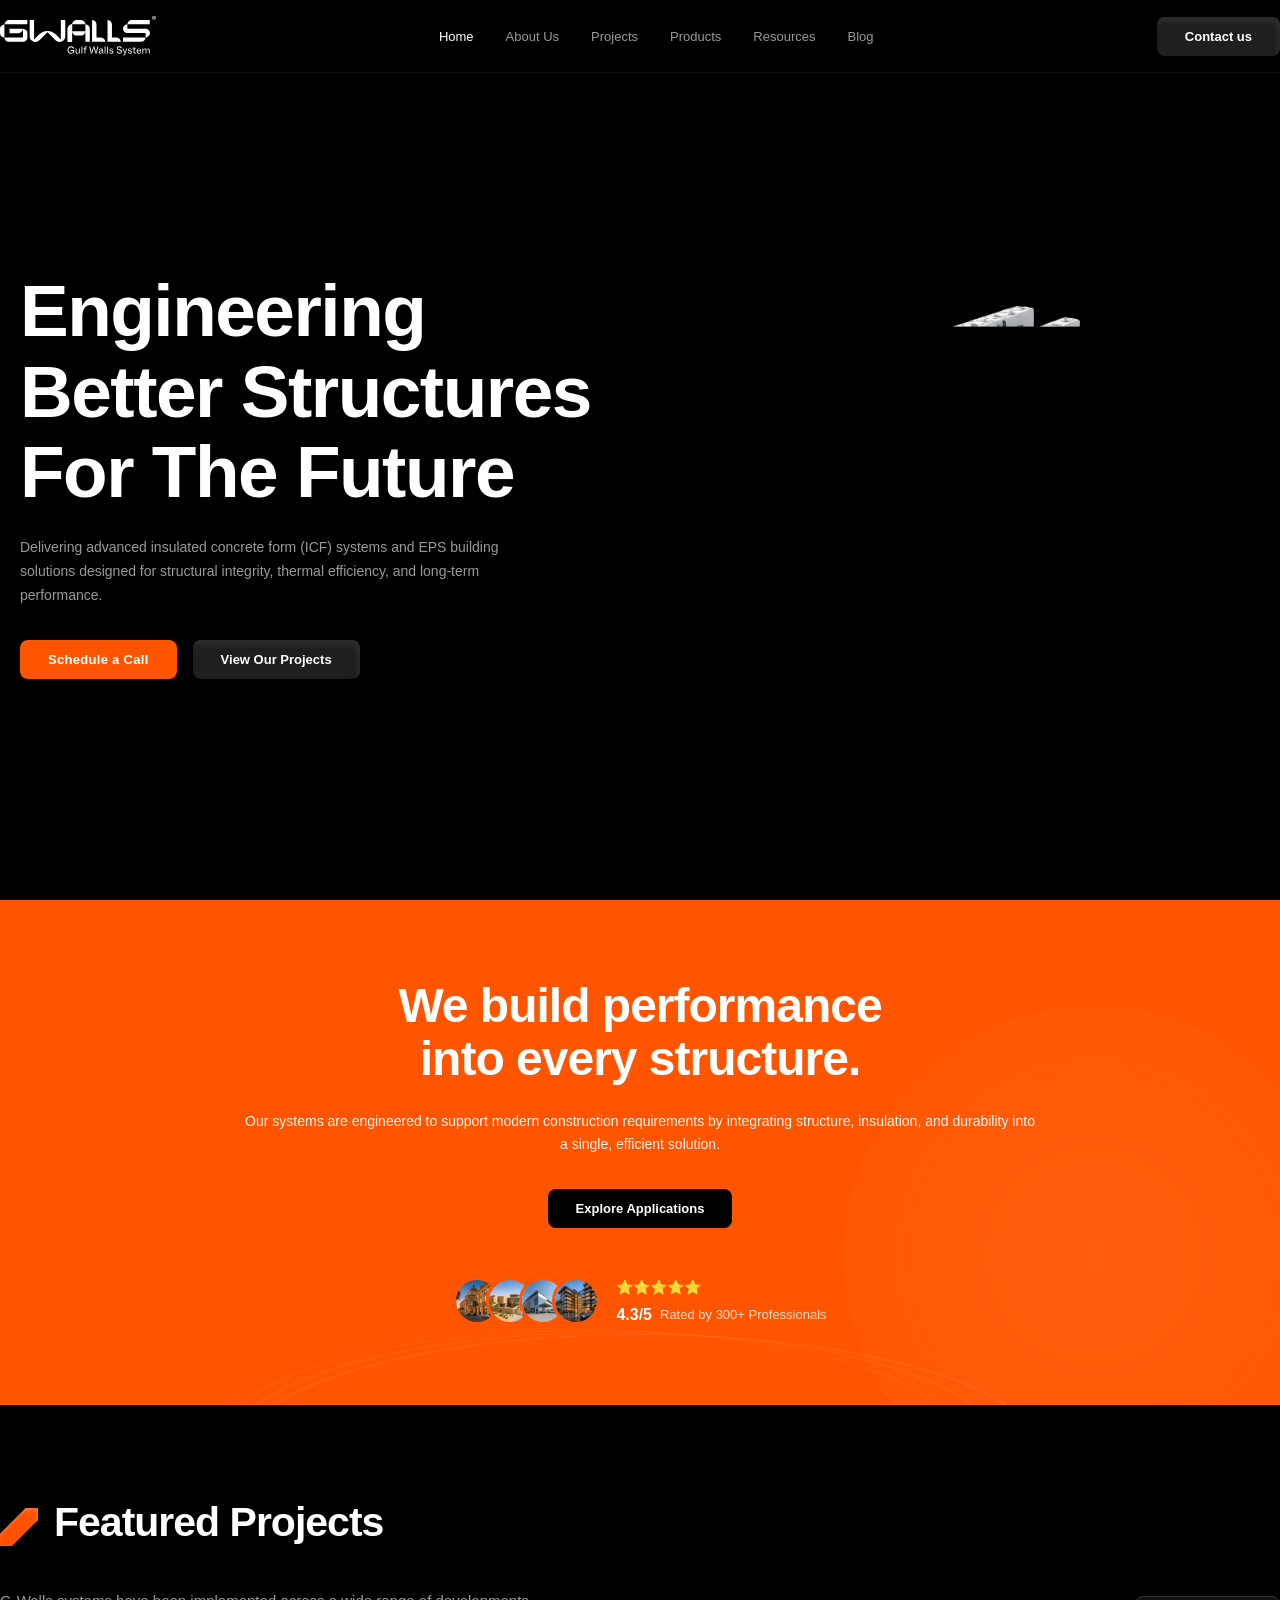
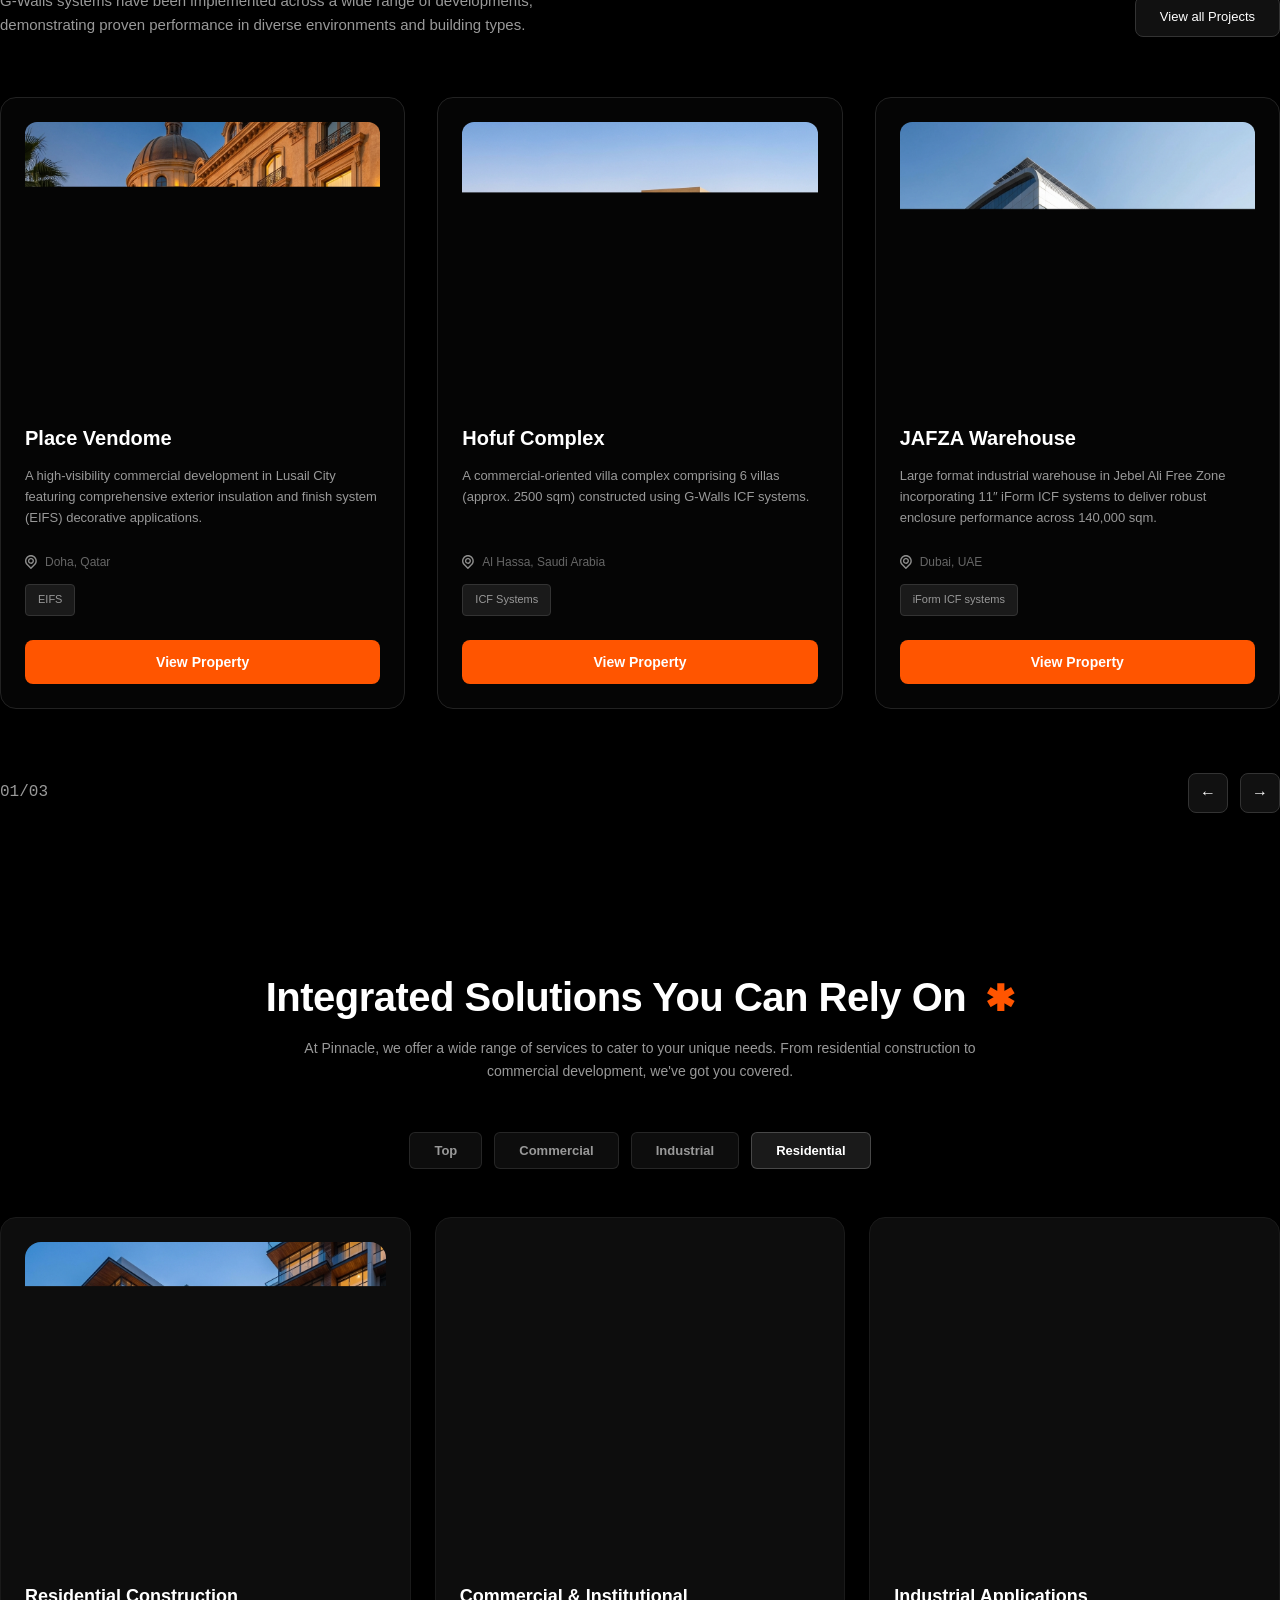
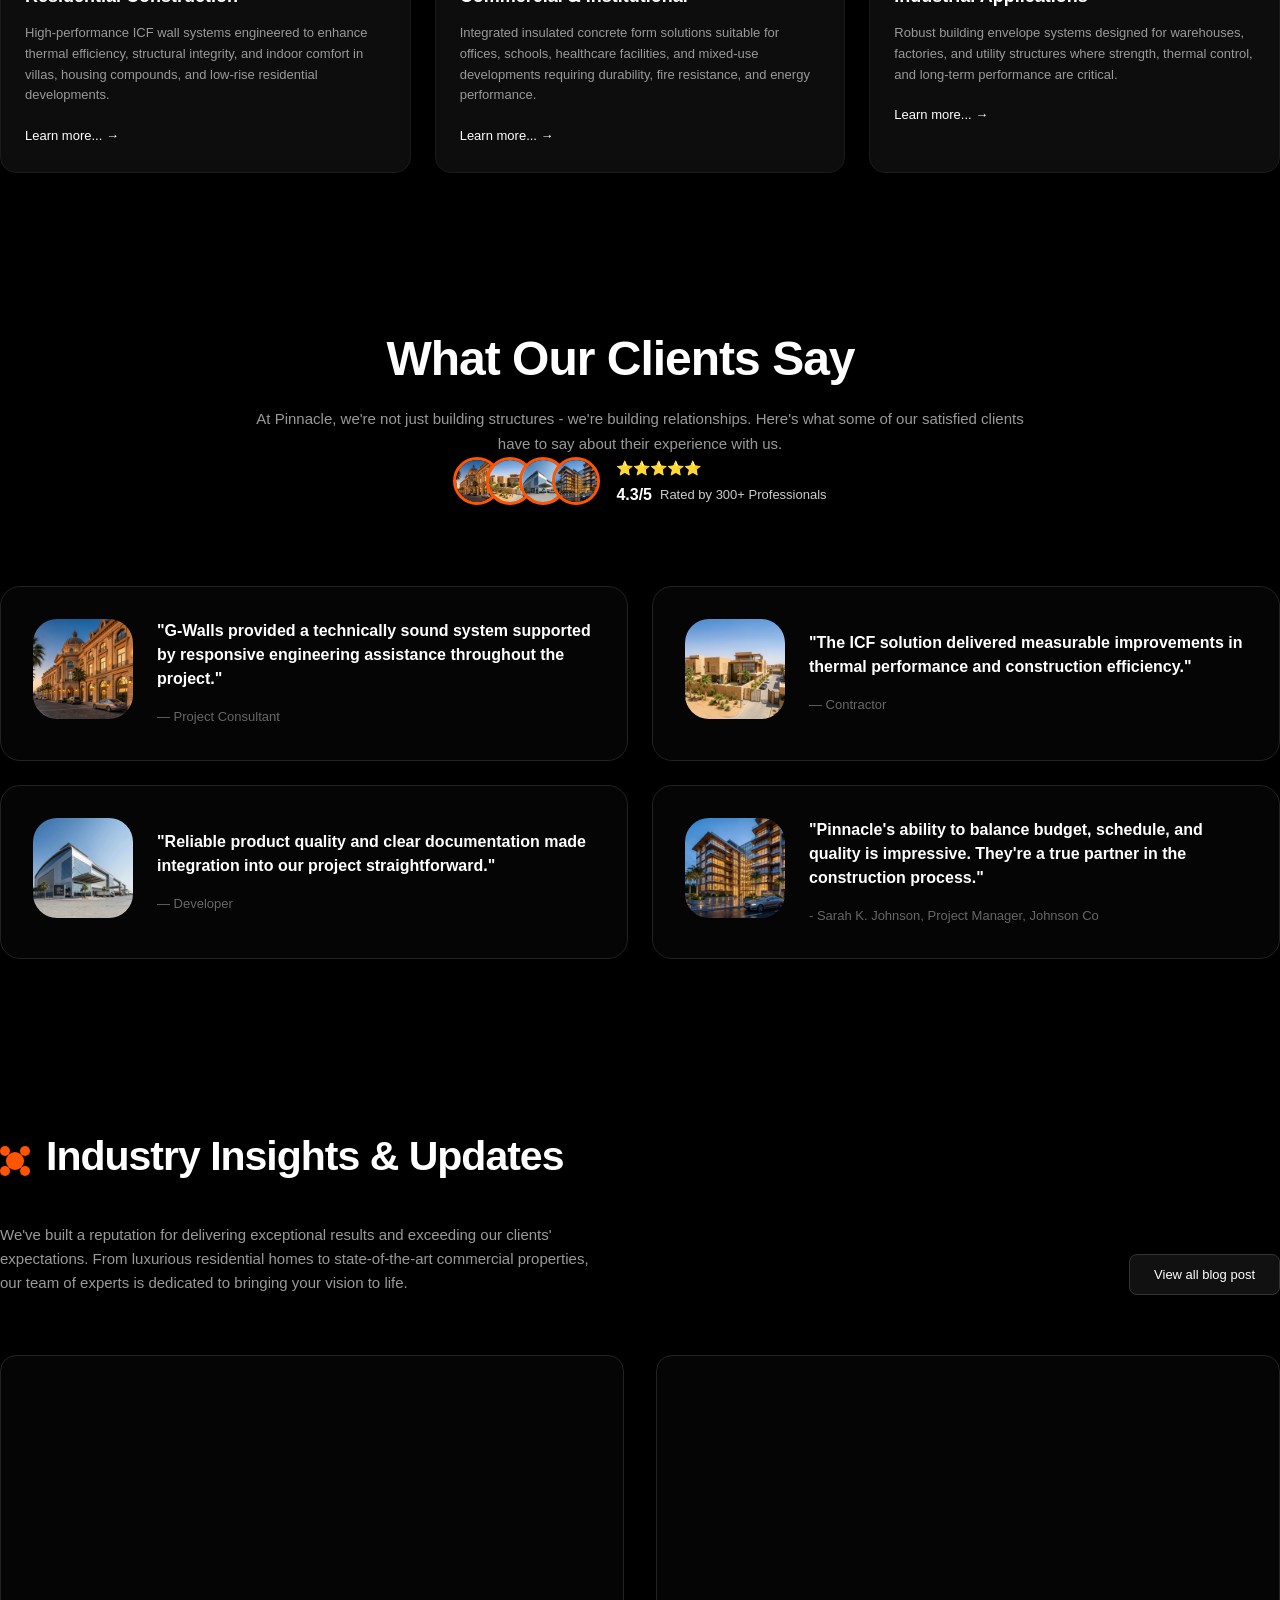
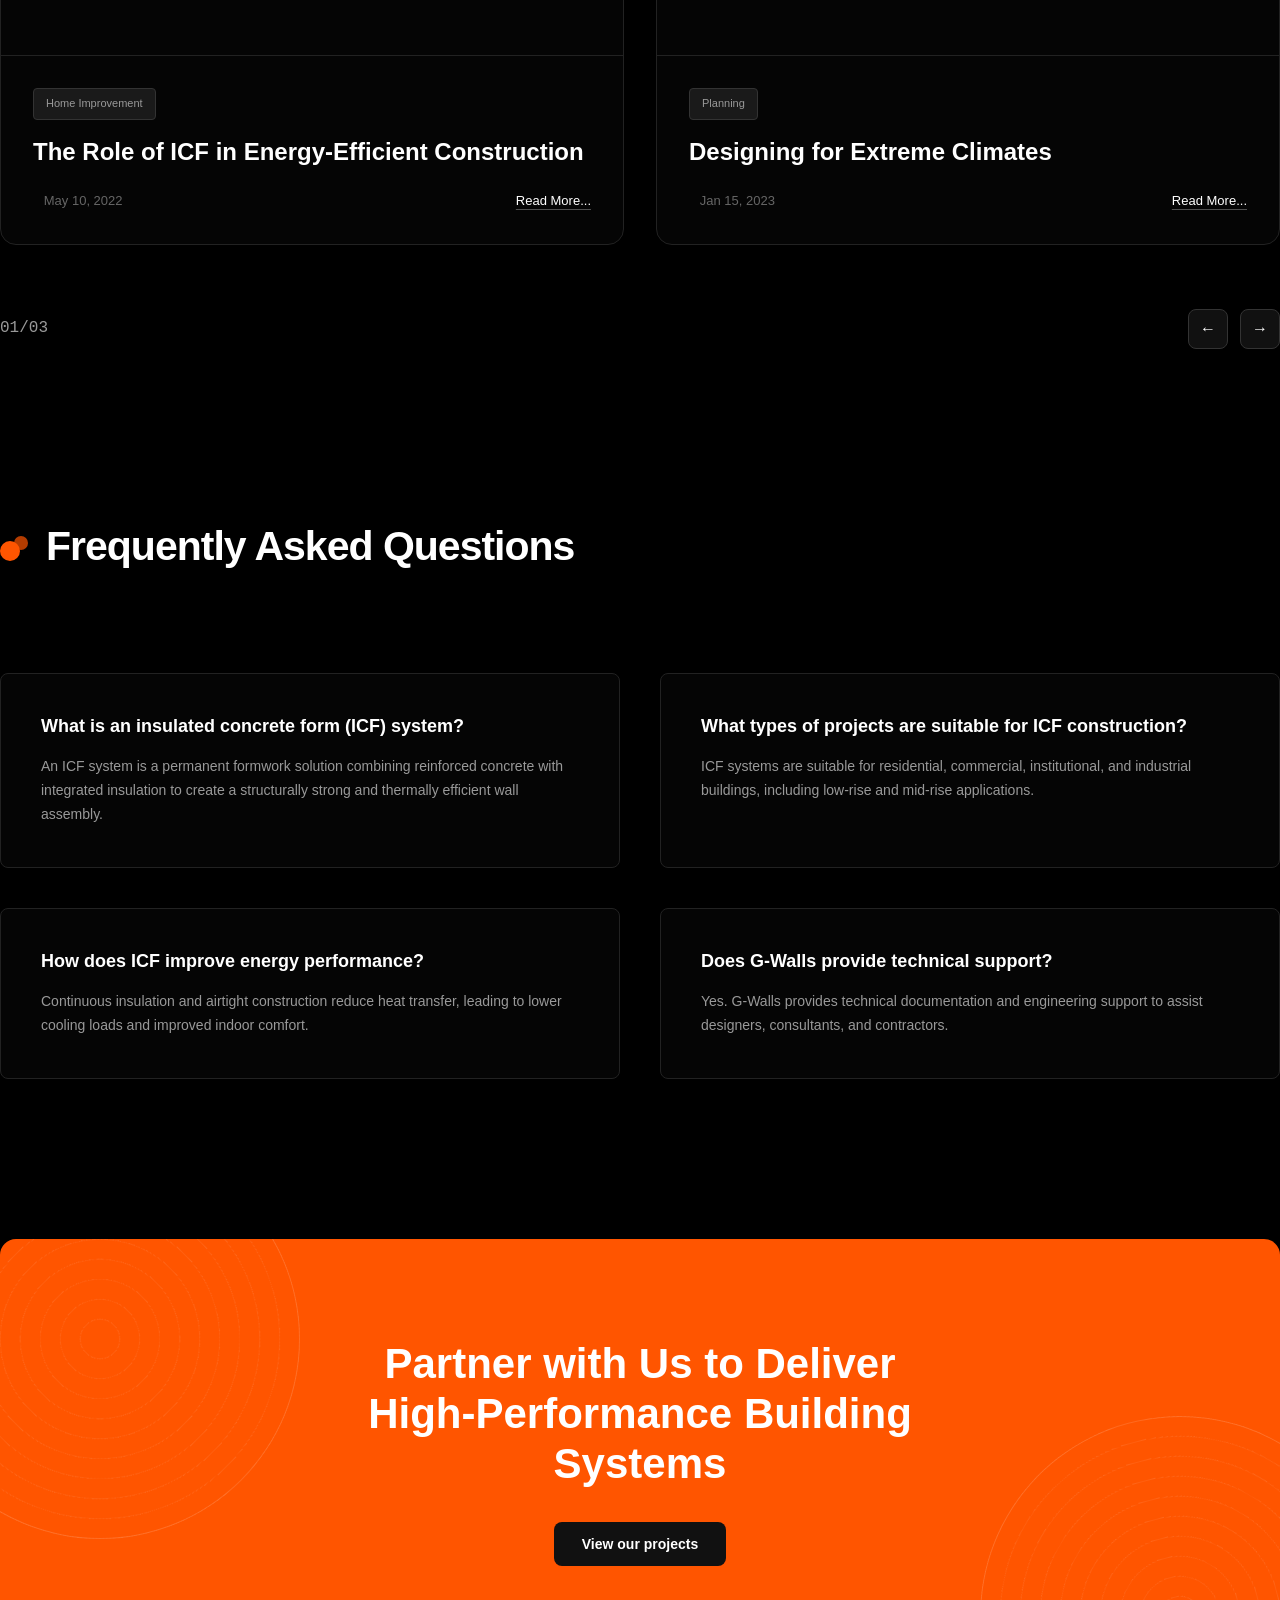
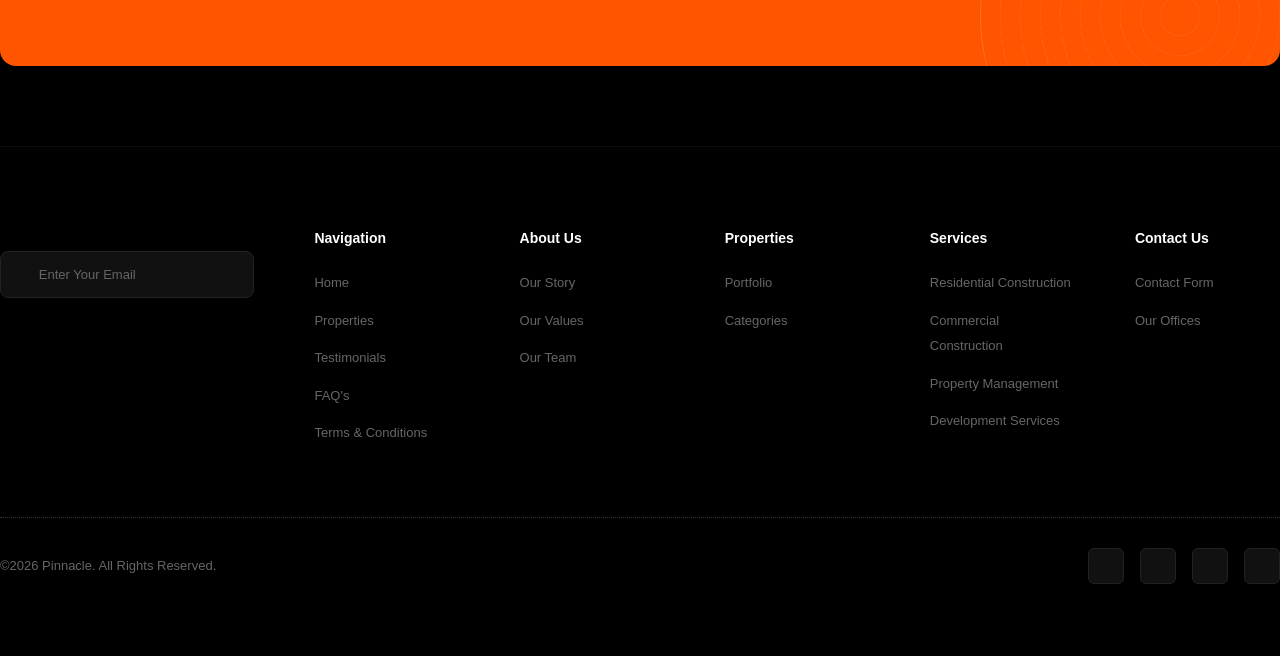
==== commit f33c60d7: "respurces page" ====
--- a/index.html
+++ b/index.html
@@ -35,7 +35,7 @@
             <li><a href="about.html">About Us</a></li>
             <li><a href="projects.html">Projects</a></li>
             <li><a href="#services">Products</a></li>
-            <li><a href="#news">Resources</a></li>
+            <li><a href="resources.html">Resources</a></li>
             <li><a href="#contact">Blog</a></li>
           </ul>
 
--- a/style.css
+++ b/style.css
@@ -2480,7 +2480,7 @@
 .about-image-small {
   border-radius: var(--radius-lg);
   overflow: hidden;
-  height: 400px;
+  height: 500px;
 }
 
 .about-image-large img,
@@ -4481,3 +4481,267 @@
   height: auto;
   border-radius: 2px;
 }
+
+/* ===========================
+   Resources Page Styles
+   =========================== */
+
+/* Resources Hero */
+.resources-hero {
+  padding: 140px 0 60px;
+  background: url("images/hero-bg-png.png");
+  background-size: cover;
+  background-position: top;
+}
+
+.resources-hero-content {
+  max-width: 800px;
+}
+
+.resources-hero h1 {
+  font-family: "Bricolage Grotesque", sans-serif;
+  font-size: 48px;
+  font-weight: 700;
+  line-height: 1.1;
+  margin-bottom: 24px;
+  color: var(--text-white);
+  letter-spacing: -0.5px;
+}
+
+.resources-hero p {
+  font-size: 16px;
+  color: var(--text-gray);
+  line-height: 1.7;
+  max-width: 700px;
+}
+
+/* Videos Section */
+.videos-section {
+  padding: 80px 0;
+  background: var(--dark-bg);
+  border-top: 1px solid rgba(255, 255, 255, 0.1);
+}
+
+.videos-header {
+  margin-bottom: 60px;
+  display: flex;
+  align-items: center;
+  justify-content: center;
+  gap: 16px;
+}
+
+.video-header-icon {
+  width: 32px;
+  height: 32px;
+}
+
+.videos-header h2 {
+  font-family: "Bricolage Grotesque", sans-serif;
+  font-size: 48px;
+  font-weight: 600;
+  color: var(--text-white);
+  text-align: center;
+  margin: 0;
+  letter-spacing: -1px;
+}
+
+.videos-grid {
+  display: grid;
+  grid-template-columns: repeat(3, 1fr);
+  gap: 32px;
+}
+
+.video-card {
+  background: #000000;
+  border: 1px solid #1a1a1a;
+  border-radius: 20px;
+  padding: 30px;
+  transition: var(--transition);
+}
+
+.video-card:hover {
+  border-color: #282726;
+  transform: translateY(-4px);
+}
+
+.video-preview {
+  position: relative;
+  overflow: hidden;
+  border-radius: 16px;
+  margin-bottom: 30px;
+}
+
+.video-thumbnail {
+  width: 100%;
+  height: 100%;
+  position: relative;
+}
+
+.video-thumbnail img {
+  width: 100%;
+  height: 100%;
+  object-fit: cover;
+  transition: transform 0.5s ease;
+}
+
+.video-card:hover .video-thumbnail img {
+  transform: scale(1.05);
+}
+
+.video-play-btn {
+  position: absolute;
+  top: 50%;
+  left: 50%;
+  transform: translate(-50%, -50%);
+  width: 50px;
+  height: 40px;
+  background: #ffffff;
+  border-radius: 4px;
+  display: flex;
+  align-items: center;
+  justify-content: center;
+  color: #000000;
+  font-size: 16px;
+  cursor: pointer;
+  transition: var(--transition);
+}
+
+.video-play-btn:hover {
+  background: #f0f0f0;
+  transform: translate(-50%, -50%) scale(1.05);
+}
+
+.video-info {
+  padding: 0;
+}
+
+.video-info h3 {
+  font-family: "Bricolage Grotesque", sans-serif;
+  font-size: 20px;
+  font-weight: 600;
+  color: var(--text-white);
+  margin-bottom: 16px;
+  line-height: 1.2;
+}
+
+.video-info p {
+  font-size: 14px;
+  color: #666666;
+  line-height: 1.6;
+  margin-bottom: 0;
+}
+
+/* Resources CTA */
+.resources-cta {
+  padding: 80px 0;
+  background: var(--dark-bg);
+  border-top: 1px solid rgba(255, 255, 255, 0.1);
+}
+
+.resources-cta-content {
+  text-align: center;
+  max-width: 600px;
+  margin: 0 auto;
+}
+
+.resources-cta h2 {
+  font-family: "Bricolage Grotesque", sans-serif;
+  font-size: 32px;
+  font-weight: 700;
+  color: var(--text-white);
+  margin-bottom: 32px;
+  line-height: 1.3;
+  letter-spacing: -0.5px;
+}
+
+.resources-cta .btn-primary {
+  font-size: 16px;
+  font-weight: 700;
+  padding: 16px 40px;
+  border-radius: var(--radius-sm);
+  transition: var(--transition);
+}
+
+.resources-cta .btn-primary:hover {
+  background: #ff6a1a;
+  transform: translateY(-2px);
+  box-shadow: 0 4px 20px rgba(255, 85, 0, 0.3);
+}
+
+/* Update Footer Copyright */
+.footer-bottom p {
+  color: var(--text-dim);
+  font-size: 13px;
+}
+
+/* Responsive Styles */
+@media (max-width: 1024px) {
+  .videos-grid {
+    grid-template-columns: repeat(2, 1fr);
+  }
+
+  .resource-card {
+    gap: 24px;
+    padding: 32px;
+  }
+}
+
+@media (max-width: 768px) {
+  .resources-hero {
+    padding: 120px 0 40px;
+  }
+
+  .resources-hero h1 {
+    font-size: 36px;
+  }
+
+  .resources-hero p {
+    font-size: 14px;
+  }
+
+  .videos-section,
+  .resources-cta {
+    padding: 60px 0;
+  }
+
+  .resource-icon {
+    width: 50px;
+    height: 50px;
+    font-size: 20px;
+  }
+
+  .resource-content h3 {
+    font-size: 20px;
+  }
+
+  .videos-header h2 {
+    font-size: 28px;
+  }
+
+  .videos-grid {
+    grid-template-columns: 1fr;
+    gap: 24px;
+  }
+
+  .resources-cta h2 {
+    font-size: 28px;
+  }
+
+  .video-info h3 {
+    font-size: 18px;
+  }
+}
+
+@media (max-width: 480px) {
+  .resources-hero h1 {
+    font-size: 32px;
+  }
+
+  .video-card {
+    padding: 20px;
+  }
+
+  .video-info h3 {
+    font-size: 18px;
+  }
+}
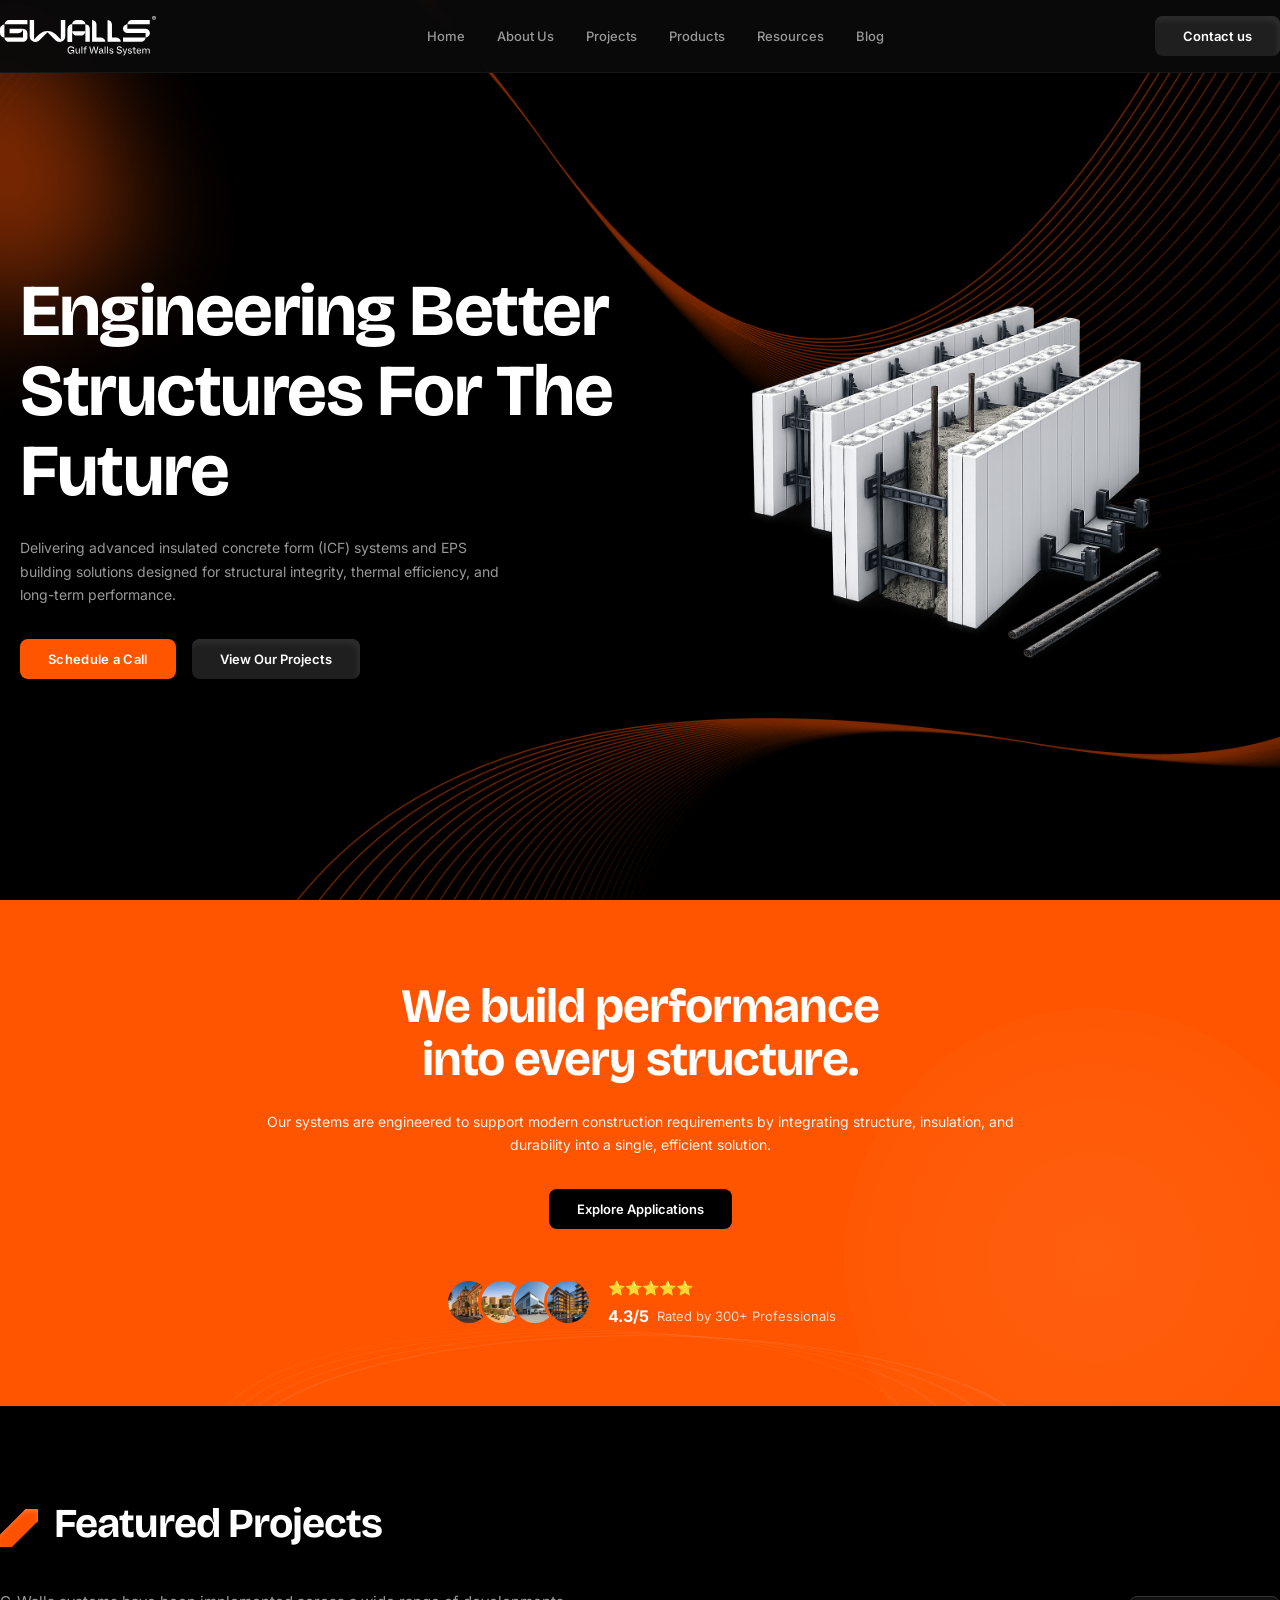
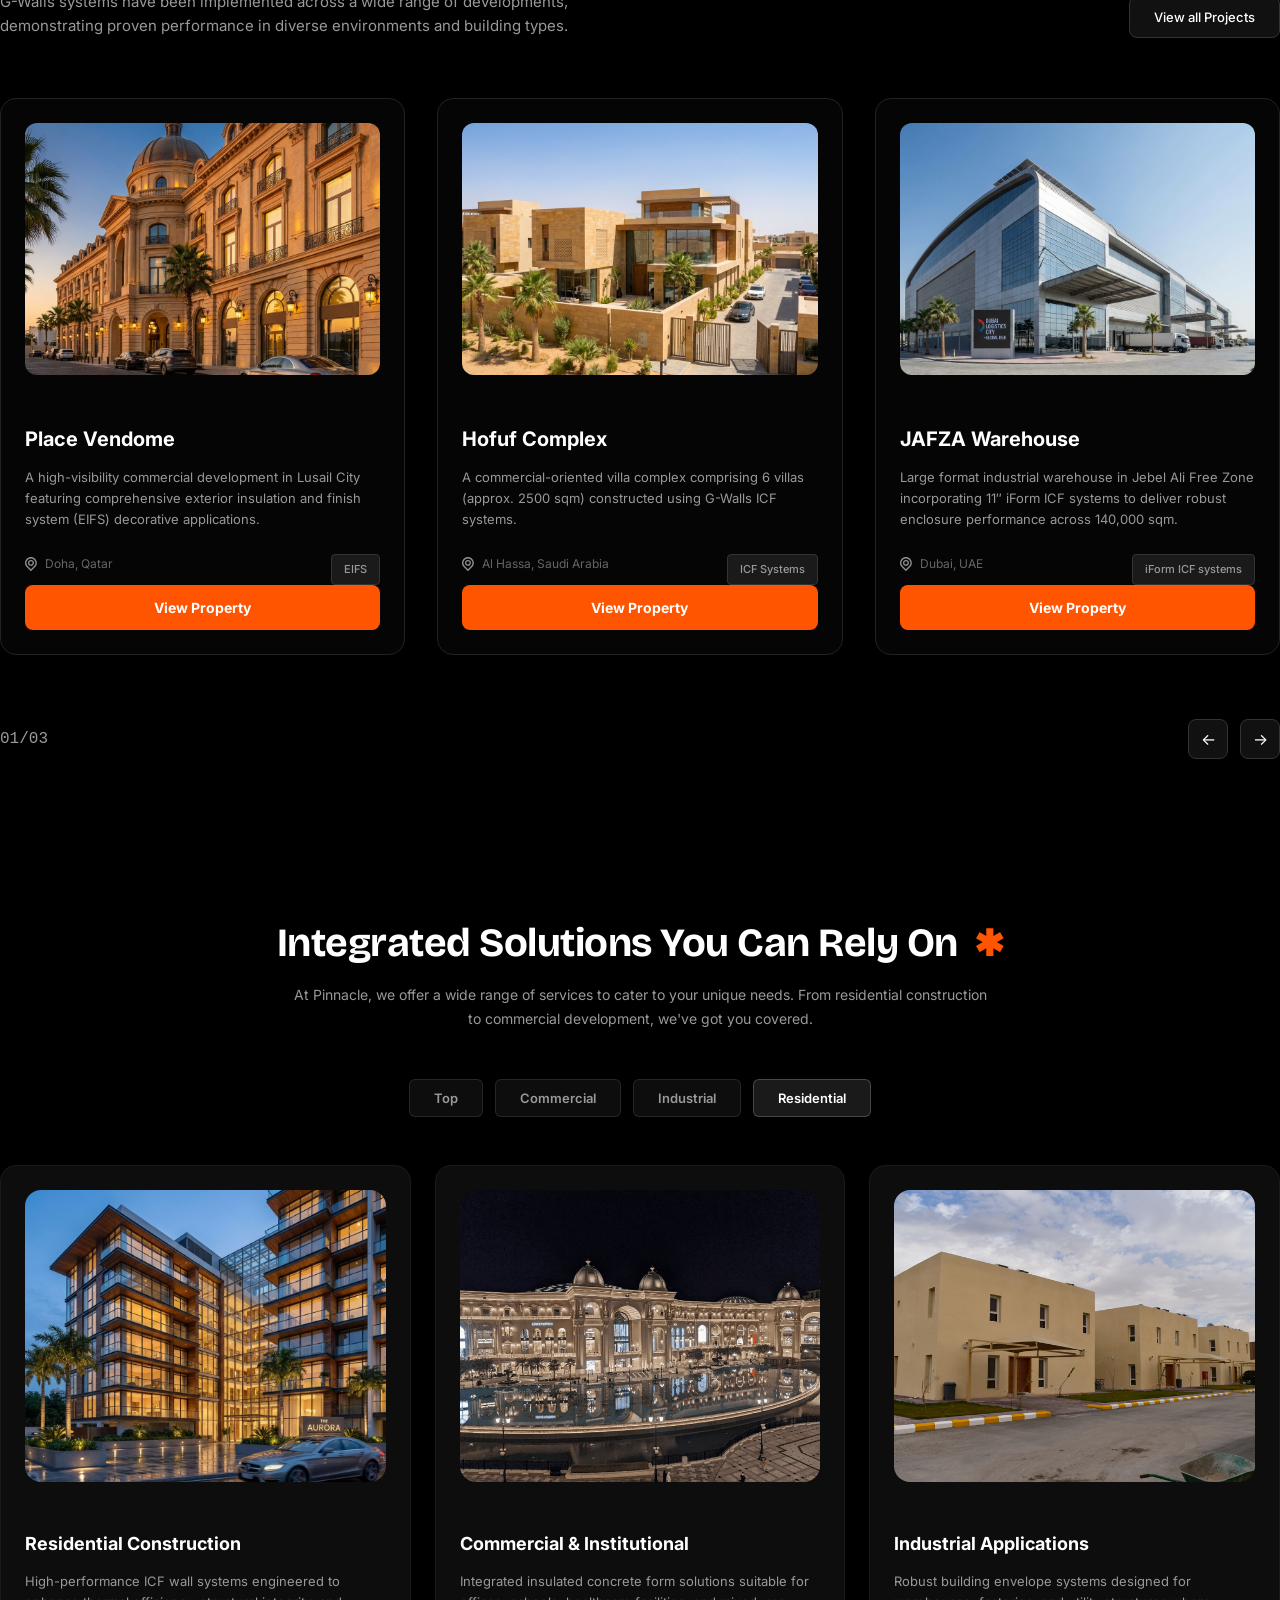
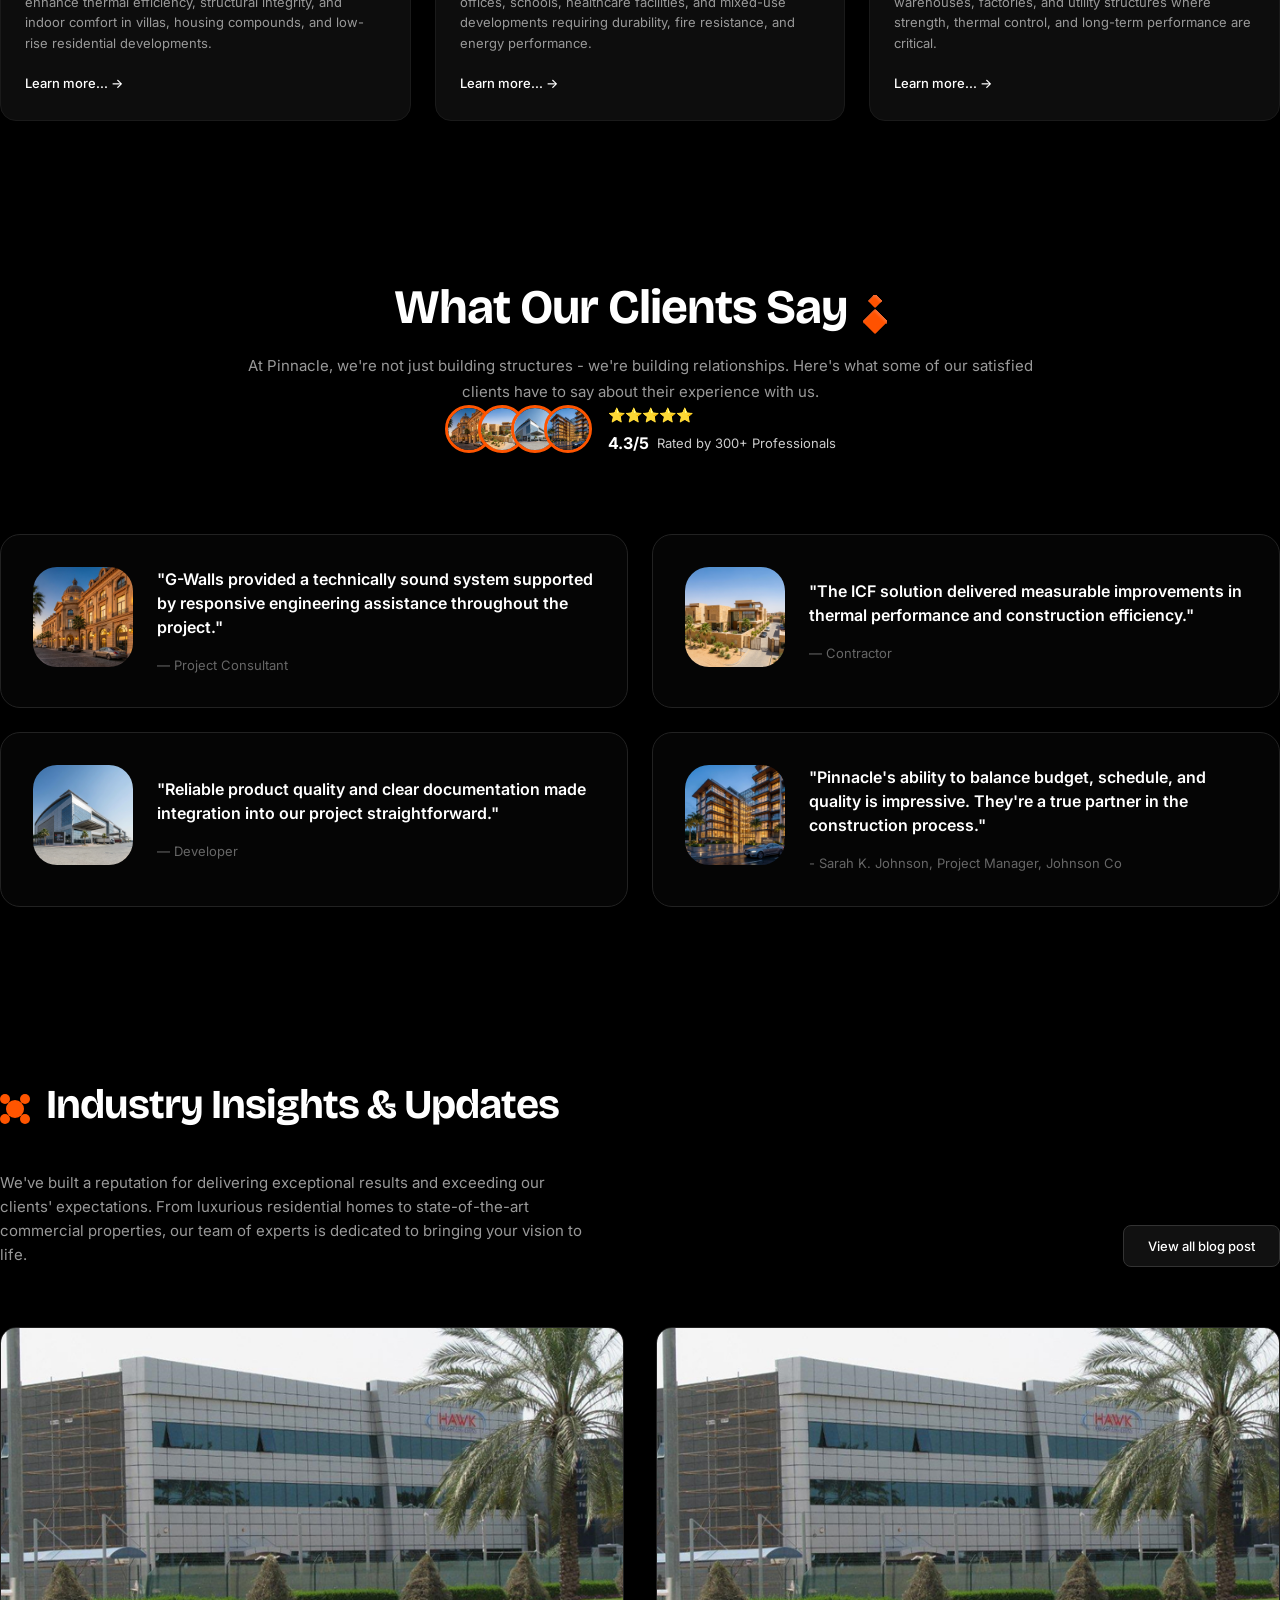
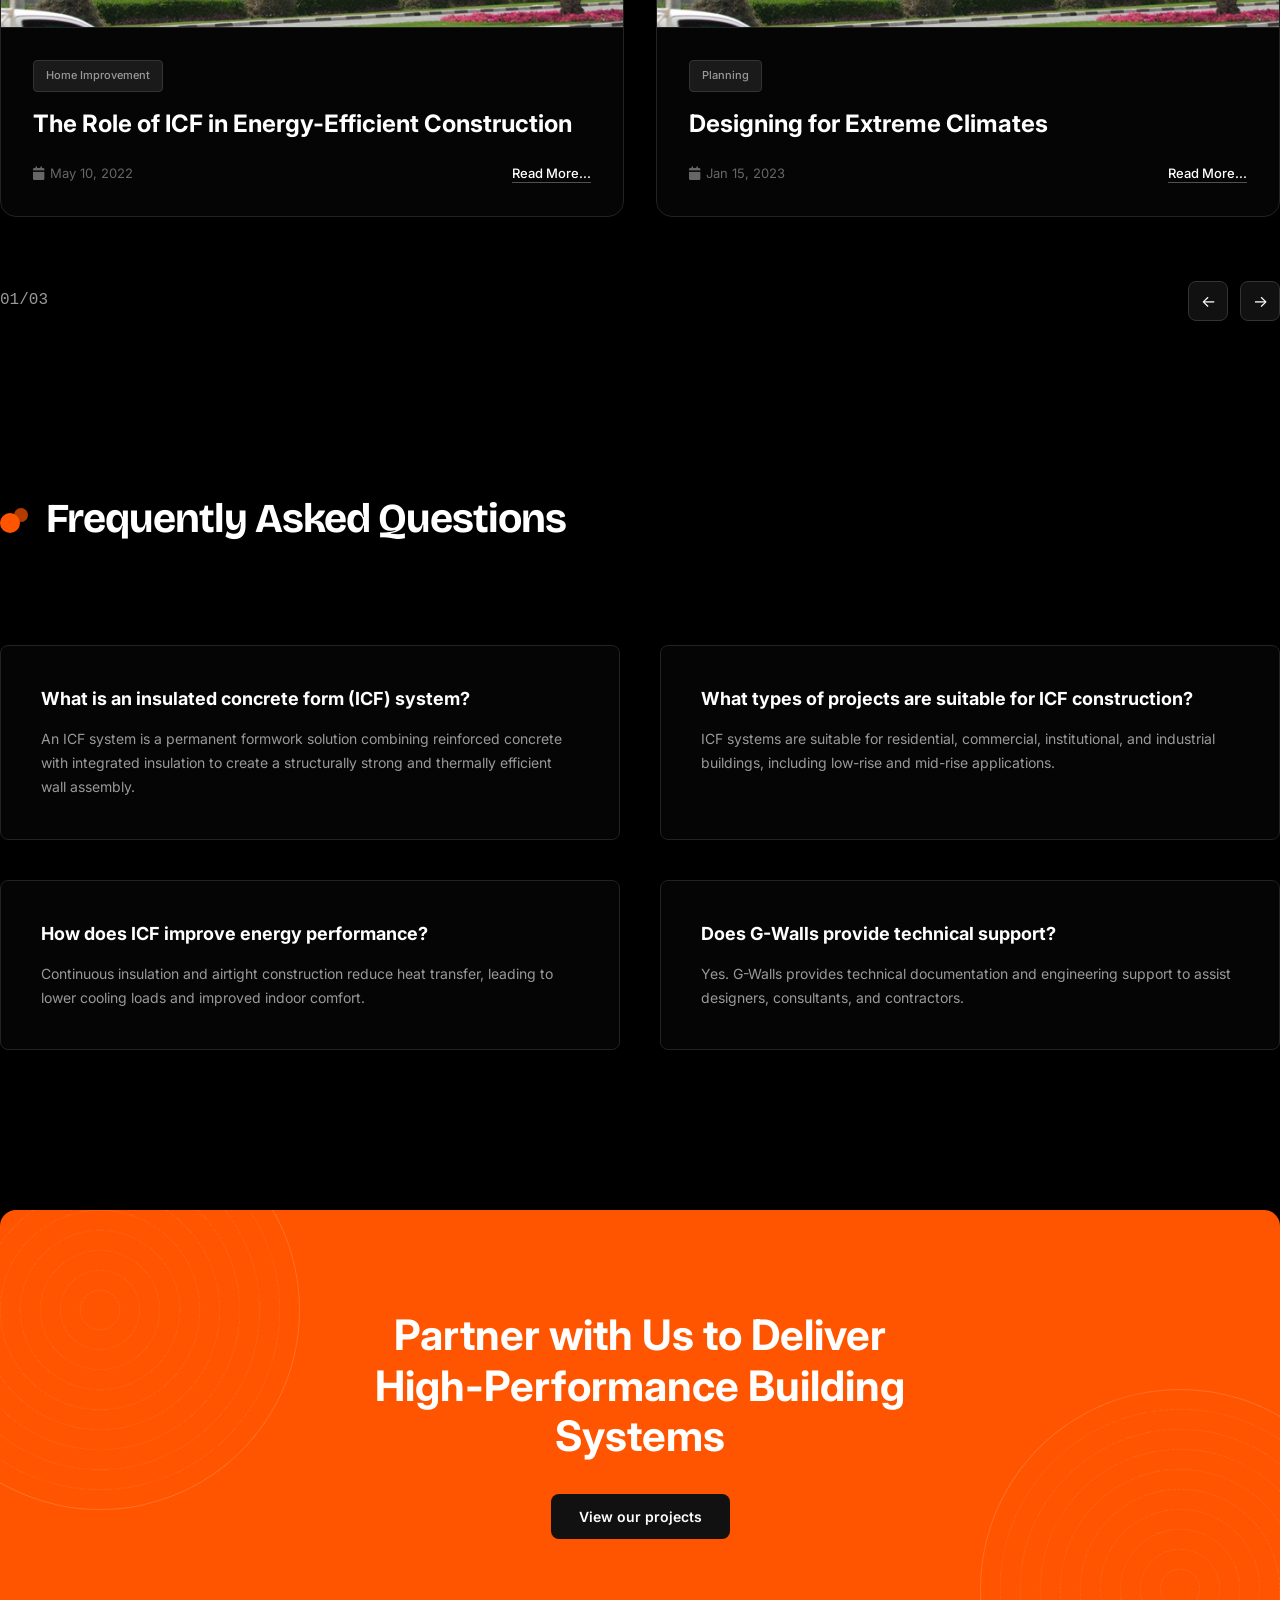
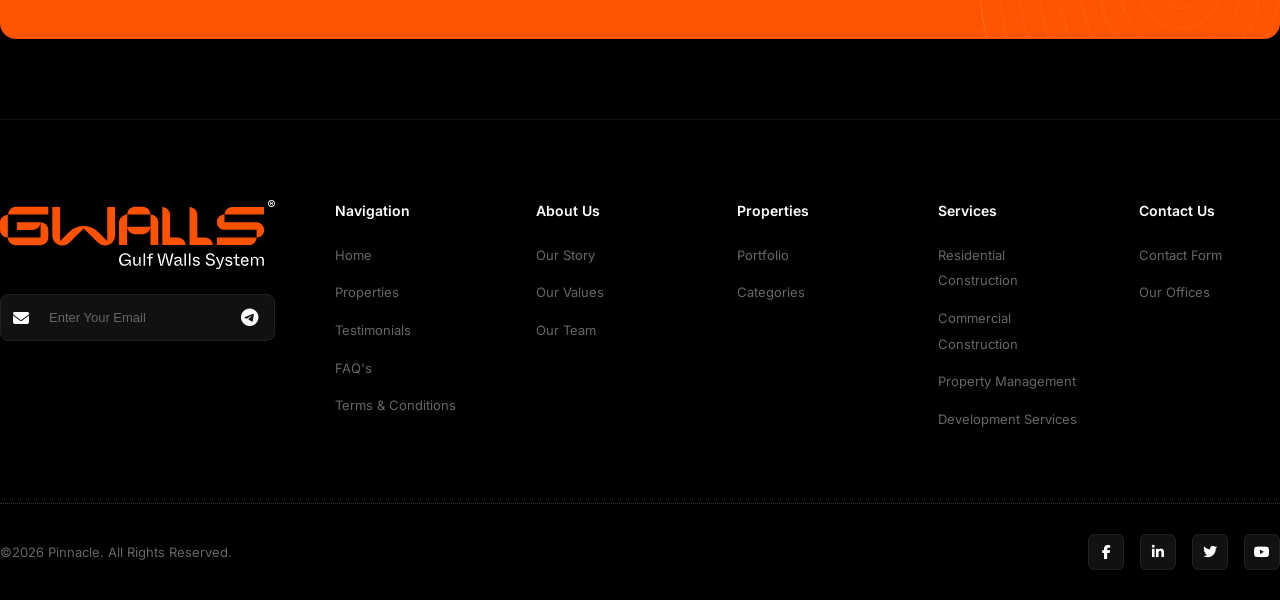
==== commit 73e134d6: "blog" ====
--- a/index.html
+++ b/index.html
@@ -36,7 +36,7 @@
             <li><a href="projects.html">Projects</a></li>
             <li><a href="#services">Products</a></li>
             <li><a href="resources.html">Resources</a></li>
-            <li><a href="#contact">Blog</a></li>
+            <li><a href="blog.html">Blog</a></li>
           </ul>
 
           <a href="contact.html">
--- a/style.css
+++ b/style.css
@@ -599,7 +599,8 @@
 }
 
 .project-meta {
-  margin-bottom: 24px;
+  display: flex;
+  justify-content: space-between;
 }
 
 .meta-row {
@@ -1915,10 +1916,8 @@
   }
 
   .project-meta {
-    display: flex;
     flex-direction: column;
     gap: 12px;
-    margin-bottom: 20px;
   }
 
   .meta-row {
@@ -3550,7 +3549,8 @@
 
 .content-block h2 {
   font-family: "Bricolage Grotesque", sans-serif;
-  font-size: 32px;
+  font-size: 47px;
+  font-weight: 600;
   margin-bottom: 24px;
   display: flex;
   align-items: center;
@@ -3836,6 +3836,20 @@
   .block-images-row .block-image {
     height: 200px;
   }
+  .project-content-grid {
+    padding: 40px 0;
+    gap: 40px;
+  }
+
+  .content-block h2 {
+    font-size: 28px;
+    margin-bottom: 20px;
+  }
+
+  .content-block h3 {
+    font-size: 20px;
+    margin-bottom: 16px;
+  }
 }
 
 /* FAQ Section */
@@ -4745,3 +4759,87 @@
     font-size: 18px;
   }
 }
+
+/* ===========================
+   Blog Page Styles
+   =========================== */
+
+#blog li {
+  margin: 0 0 16px 16px;
+}
+
+.core-thicknesses {
+  display: flex;
+  gap: 32px;
+  flex-wrap: wrap;
+  margin: 24px 0 32px;
+}
+
+@media (max-width: 768px) {
+  .core-thicknesses {
+    gap: 12px;
+  }
+
+  .core-thicknesses .btn-dark-outline {
+    flex: 1 1 calc(50% - 6px);
+    padding: 12px 10px;
+    font-size: 13px;
+    text-align: center;
+    border-radius: 8px;
+    white-space: nowrap;
+  }
+}
+
+.projects-grid-blog {
+  display: grid;
+  gap: 32px;
+  grid-template-columns: repeat(2, 1fr);
+}
+
+@media (max-width: 768px) {
+  .projects-grid-blog {
+    grid-template-columns: 1fr;
+  }
+}
+
+/* ===========================
+   Performance Benefits Section
+   =========================== */
+.performance-benefits-grid {
+  display: flex;
+  flex-wrap: wrap;
+  gap: 16px;
+  margin: 32px 0 48px;
+}
+
+/* Contextual override for buttons in this grid */
+.performance-benefits-grid .btn-dark-outline {
+  padding: 16px 24px;
+  border-radius: 12px;
+  white-space: nowrap;
+}
+
+@media (max-width: 480px) {
+  .performance-benefits-grid {
+    display: grid;
+    grid-template-columns: 1fr 1fr;
+    gap: 12px;
+  }
+
+  .performance-benefits-grid .btn-dark-outline {
+    padding: 14px 10px;
+    font-size: 12px;
+    white-space: normal;
+    text-align: center;
+    display: flex;
+    align-items: center;
+    justify-content: center;
+    min-height: 64px;
+    border-radius: 10px;
+  }
+
+  /* Target the 3rd button to span 2 columns */
+  .performance-benefits-grid .btn-dark-outline:nth-child(3) {
+    grid-column: span 2;
+  }
+}
